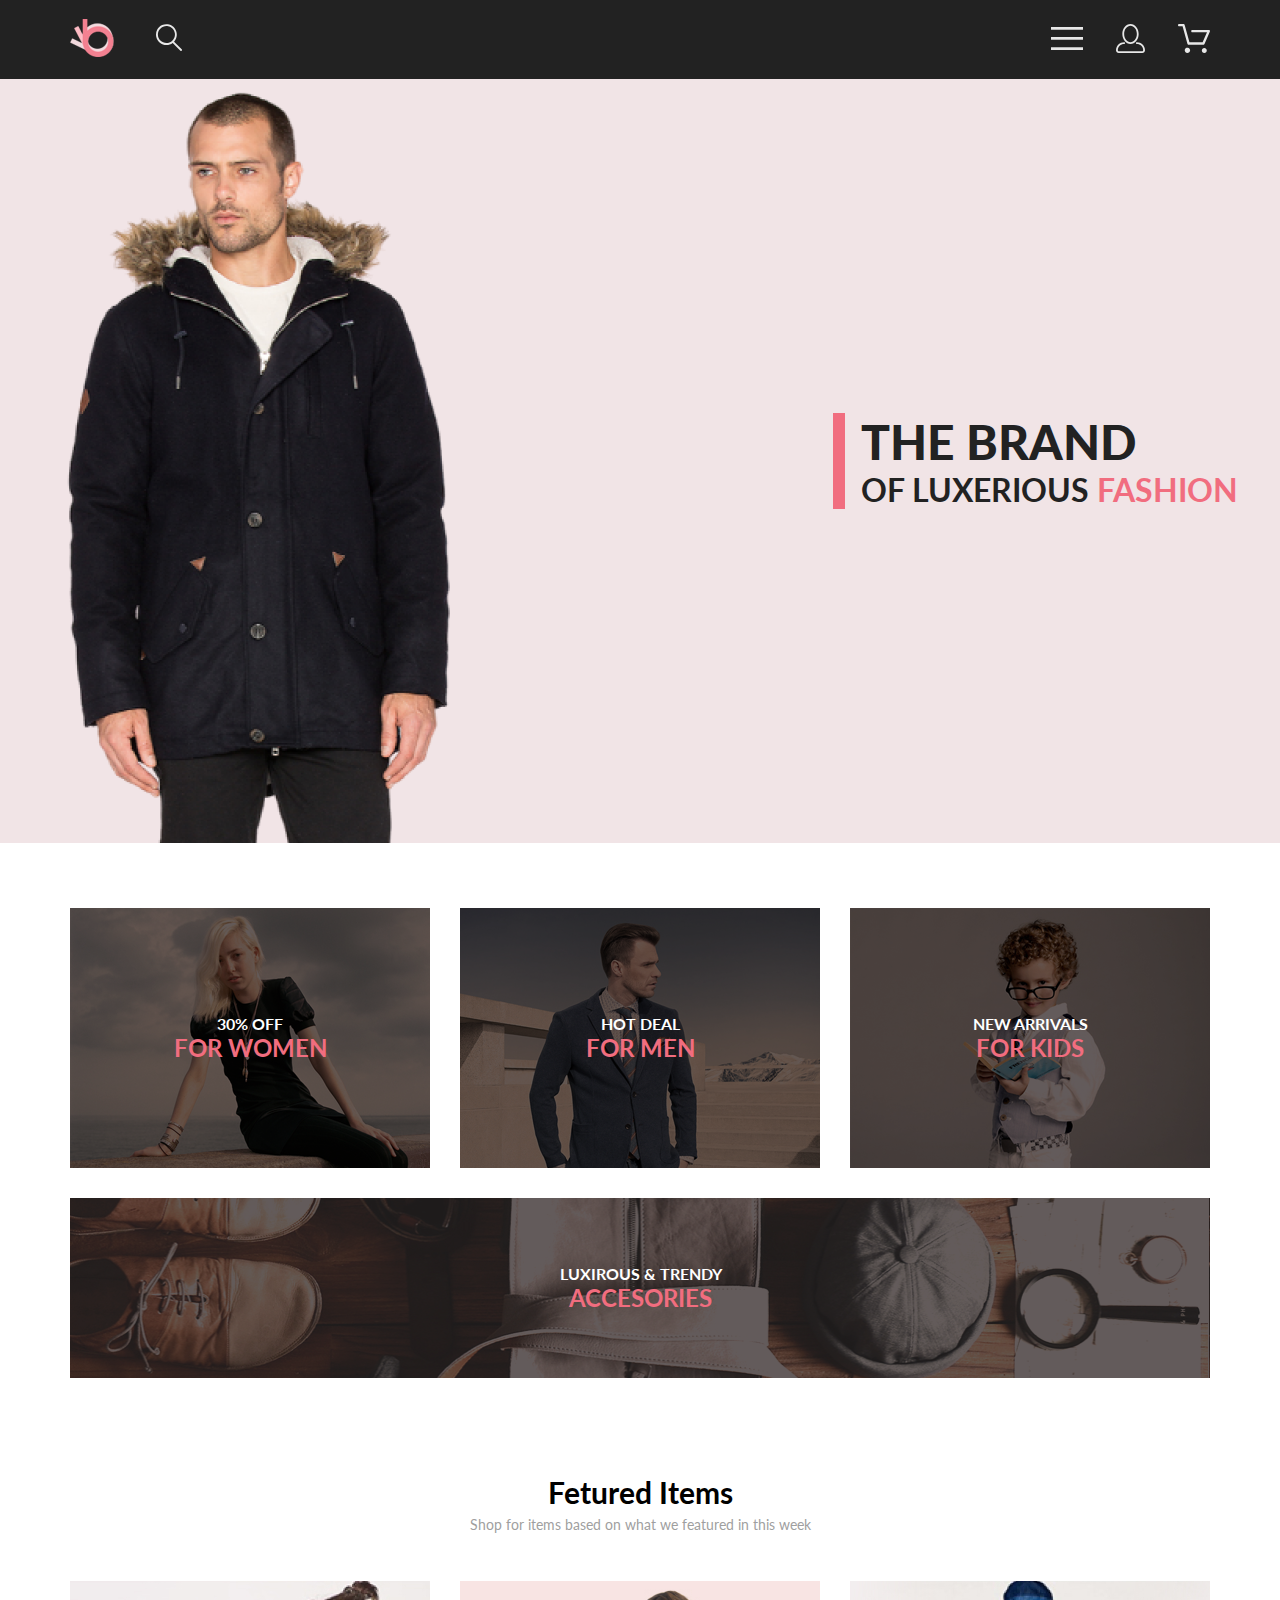
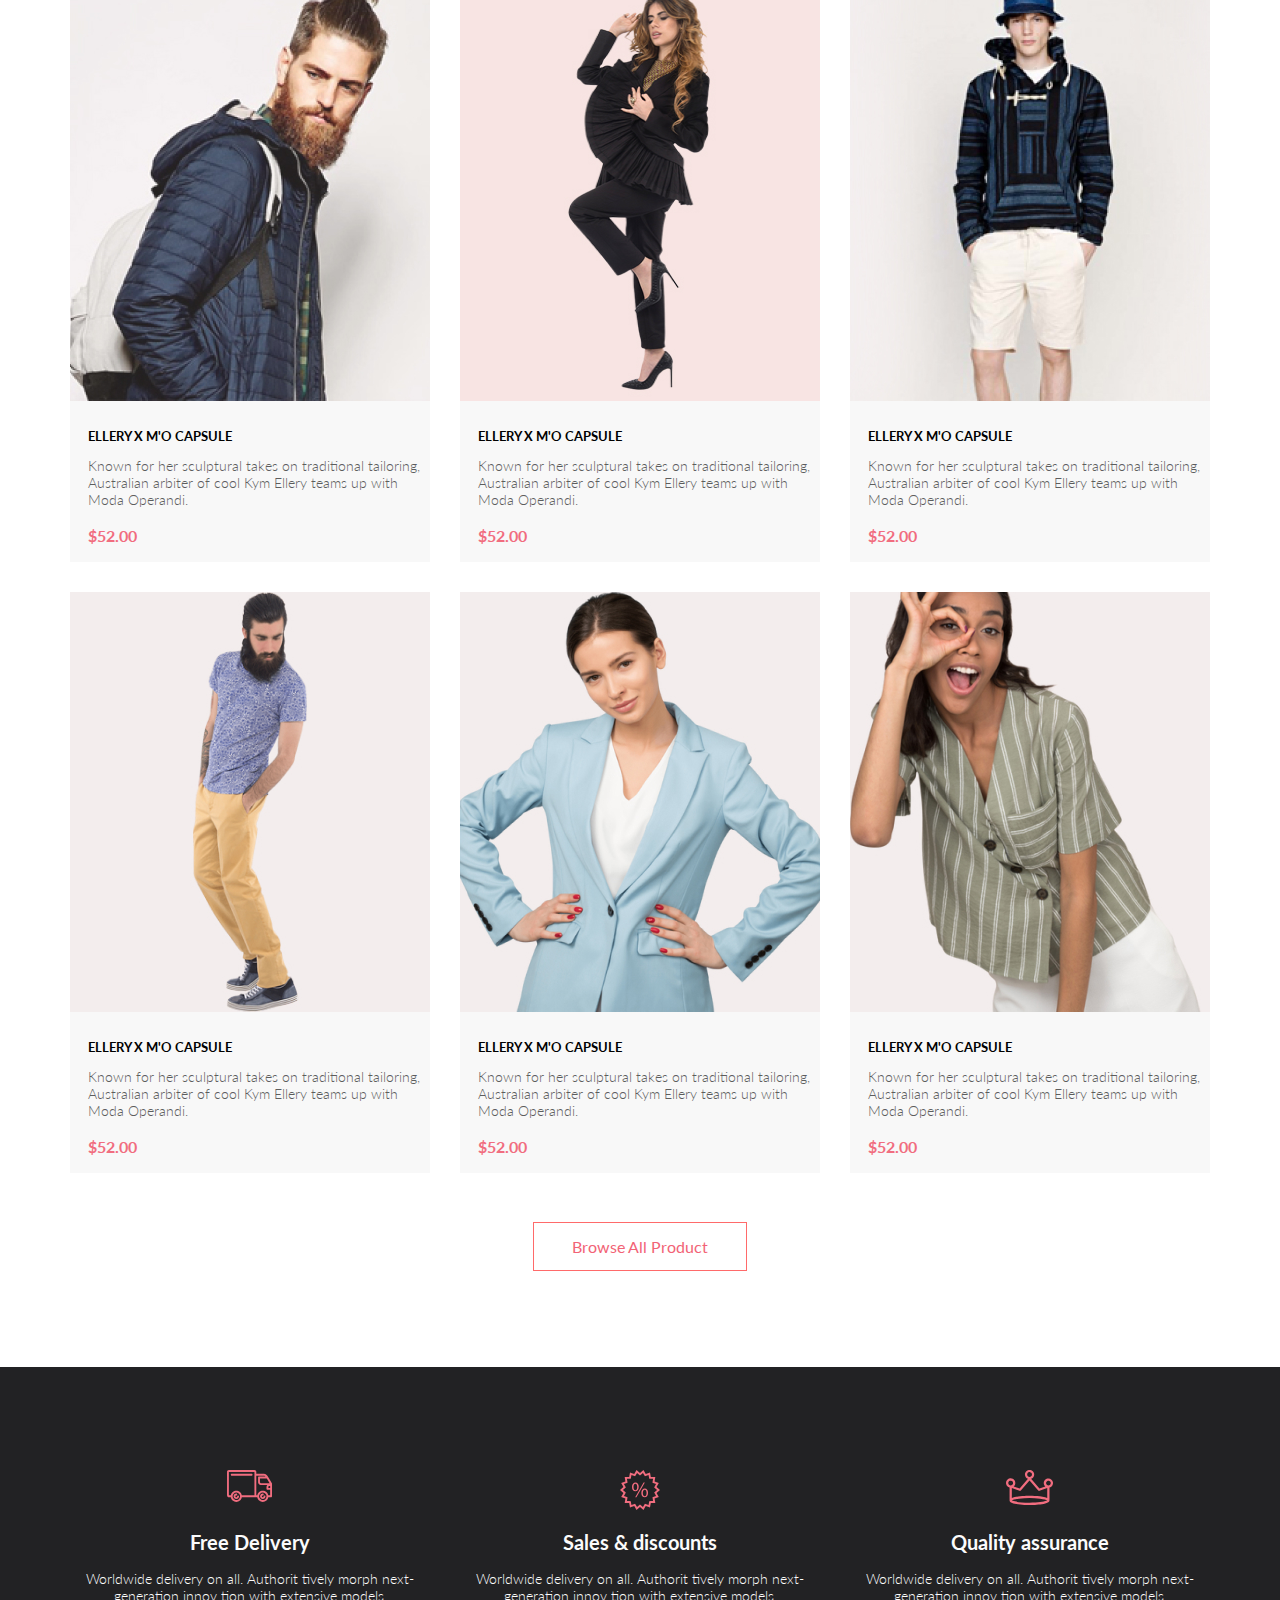
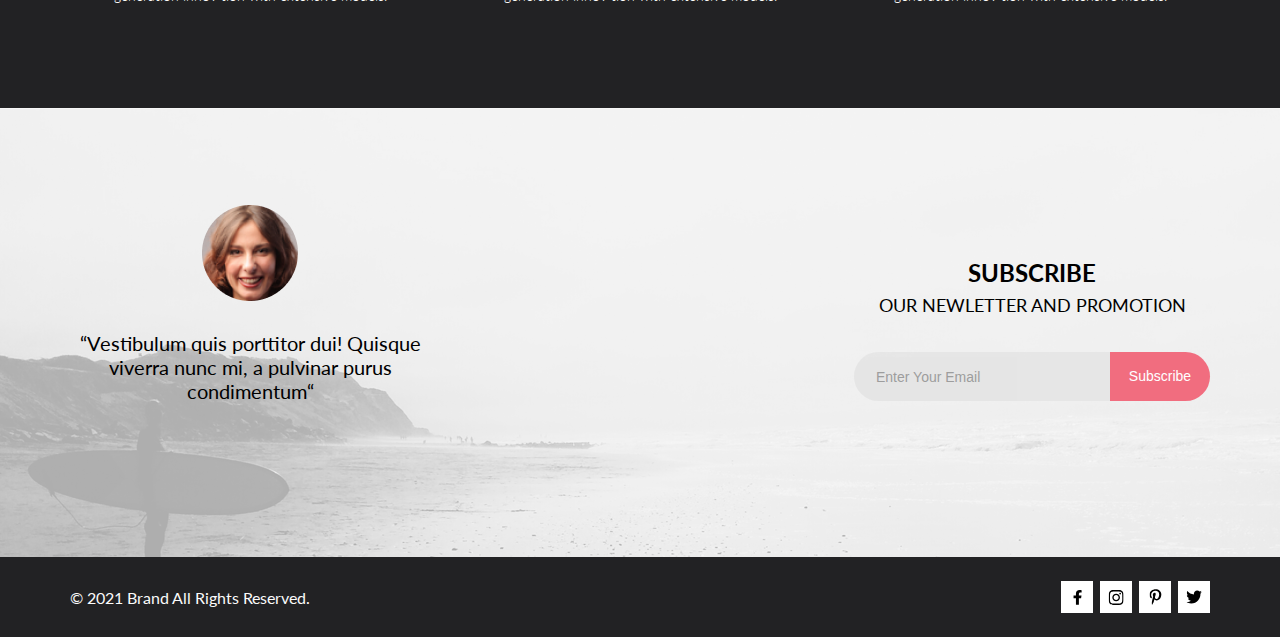
==== index.html @ 24bf483a "lesson-3 complete" ====
<!DOCTYPE html>
<html lang="en">

<head>
    <meta charset="UTF-8">
    <meta http-equiv="X-UA-Compatible" content="IE=edge">
    <meta name="viewport" content="width=device-width, initial-scale=1.0">
    <link rel="stylesheet" href="css/style.css">
    <link rel="preconnect" href="https://fonts.googleapis.com">
    <link rel="preconnect" href="https://fonts.gstatic.com" crossorigin>
    <link
        href="https://fonts.googleapis.com/css2?family=Lato:ital,wght@0,100;0,300;0,400;0,700;0,900;1,100;1,300;1,400;1,700;1,900&display=swap"
        rel="stylesheet">
    <title>Document</title>
</head>

<body>
    <header>
        <section class="header container">
            <div class="header_left">
                <nav>
                    <a class="header_logo" href="index.html">
                        <img src="img/logo.png" alt="logo">
                    </a>
                </nav>
                <div class="search">
                    <img src="img/find.svg" alt="search">
                </div>
            </div>
            <nav class="header_right">
                <div class="header_item">
                    <img src="img/menu.svg" alt="menu">
                </div>
                <a class="header_item" href="#">
                    <img src="img/registration.svg" alt="registration">
                </a>
                <a class="header_item" href="#">
                    <img src="img/basket.svg" alt="basket">
                </a>
            </nav>
        </section>
    </header>

    <main>
        <section class="top">
            <div class="container top_content">
                <div class="top_text">
                    <h1 class="top_text_heading"><span class="top_text_heading-strong">THE
                            BRAND</span> OF&nbsp;LUXERIOUS&nbsp;<span class="top_text_heading-color">FASHION</span></h1>
                </div>
            </div>
        </section>

        <section class="category">
            <div class="category_wrap container">
                <div class="category_item">
                    <div class="category_img for_women"></div>
                    <div class="category_text">
                        <h3 class="category_heading">30% OFF <span class="category_heading-color">FOR&nbsp;WOMEN</span>
                        </h3>
                    </div>
                </div>
                <div class="category_item">
                    <div class="category_img for_man"></div>
                    <div class="category_text">
                        <h3 class="category_heading">HOT DEAL <span class="category_heading-color">FOR&nbsp;MEN</span>
                        </h3>
                    </div>
                </div>
                <div class="category_item">
                    <div class="category_img for_kids"></div>
                    <div class="category_text">
                        <h3 class="category_heading">NEW ARRIVALS <span
                                class="category_heading-color">FOR&nbsp;KIDS</span>
                        </h3>
                    </div>
                </div>
                <div class="category_item">
                    <div class="category_img accesories"></div>
                    <div class="category_text">
                        <h3 class="category_heading">LUXIROUS&nbsp;&&nbsp;TRENDY <span
                                class="category_heading-color">ACCESORIES</span></h3>
                    </div>
                </div>
            </div>
        </section>

        <section class="fetured">
            <div class="container">
                <div class="fetured_info">
                    <h3 class="fetured_heading">Fetured Items</h3>
                    <p class="info_text">Shop for items based on what we featured in this week</p>
                </div>
                <section class="cards_block">
                    <div class="card">
                        <div class="card_item">
                            <img src="img/1_item.jpg" alt="card">
                            <div class="overlay">
                                <button class="btn">Add to Cart</button>
                            </div>
                        </div>
                        <div class="card_text">
                            <h4 class="card_heading">
                                ELLERY X M'O CAPSULE
                            </h4>
                            <p class="card_info">
                                Known for her sculptural takes on traditional tailoring, Australian arbiter of cool Kym
                                Ellery teams up with Moda Operandi.
                            </p>
                            <h4 class="price">$52.00</h4>
                        </div>
                    </div>
                    <div class="card">
                        <div class="card_item">
                            <img src="img/2_item.jpg" alt="card">
                            <div class="overlay">
                                <button class="btn">Add to Cart</button>
                            </div>
                        </div>
                        <div class="card_text">
                            <h4 class="card_heading">
                                ELLERY X M'O CAPSULE
                            </h4>
                            <p class="card_info">
                                Known for her sculptural takes on traditional tailoring, Australian arbiter of cool Kym
                                Ellery teams up with Moda Operandi.
                            </p>
                            <h4 class="price">$52.00</h4>
                        </div>
                    </div>
                    <div class="card">
                        <div class="card_item">
                            <img src="img/3_item.jpg" alt="card">
                            <div class="overlay">
                                <button class="btn">Add to Cart</button>
                            </div>
                        </div>
                        <div class="card_text">
                            <h4 class="card_heading">
                                ELLERY X M'O CAPSULE
                            </h4>
                            <p class="card_info">
                                Known for her sculptural takes on traditional tailoring, Australian arbiter of cool Kym
                                Ellery teams up with Moda Operandi.
                            </p>
                            <h4 class="price">$52.00</h4>
                        </div>
                    </div>
                    <div class="card">
                        <div class="card_item">
                            <img src="img/4_item.jpg" alt="card">
                            <div class="overlay">
                                <button class="btn">Add to Cart</button>
                            </div>
                        </div>
                        <div class="card_text">
                            <h4 class="card_heading">
                                ELLERY X M'O CAPSULE
                            </h4>
                            <p class="card_info">
                                Known for her sculptural takes on traditional tailoring, Australian arbiter of cool Kym
                                Ellery teams up with Moda Operandi.
                            </p>
                            <h4 class="price">$52.00</h4>
                        </div>
                    </div>
                    <div class="card">
                        <div class="card_item">
                            <img src="img/5_item.jpg" alt="card">
                            <div class="overlay">
                                <button class="btn">Add to Cart</button>
                            </div>
                        </div>
                        <div class="card_text">
                            <h4 class="card_heading">
                                ELLERY X M'O CAPSULE
                            </h4>
                            <p class="card_info">
                                Known for her sculptural takes on traditional tailoring, Australian arbiter of cool Kym
                                Ellery teams up with Moda Operandi.
                            </p>
                            <h4 class="price">$52.00</h4>
                        </div>
                    </div>
                    <div class="card">
                        <div class="card_item">
                            <img src="img/6_item.jpg" alt="card">
                            <div class="overlay">
                                <button class="btn">Add to Cart</button>
                            </div>
                        </div>
                        <div class="card_text">
                            <h4 class="card_heading">
                                ELLERY X M'O CAPSULE
                            </h4>
                            <p class="card_info">
                                Known for her sculptural takes on traditional tailoring, Australian arbiter of cool Kym
                                Ellery teams up with Moda Operandi.
                            </p>
                            <h4 class="price">$52.00</h4>
                        </div>
                    </div>
                </section>
                <nav class="product">
                    <a class="product_button" href="catalog.html">Browse All Product</a>
                </nav>
            </div>
        </section>

        <section class="advantages">
            <div class="container">
                <div class="advantages_info">
                    <div class="advantages_item truck">
                        <h3 class="advantages_heading">Free Delivery</h3>
                        <p class="advantages_text">Worldwide delivery on all. Authorit tively morph next-generation
                            innov tion
                            with extensive models.</p>
                    </div>
                    <div class="advantages_item sale">
                        <h3 class="advantages_heading">Sales & discounts</h3>
                        <p class="advantages_text">Worldwide delivery on all. Authorit tively morph next-generation
                            innov tion
                            with extensive models.</p>
                    </div>
                    <div class="advantages_item crown">
                        <h3 class="advantages_heading">Quality assurance</h3>
                        <p class="advantages_text">Worldwide delivery on all. Authorit tively morph next-generation
                            innov tion
                            with extensive models.</p>
                    </div>
                </div>
            </div>
        </section>
    </main>

    <footer>
        <section class="footer_bottom">
            <div class="container">
                <div class="sub_info">
                    <aside class="footer_quote">
                        <p class="quote_text">“Vestibulum quis porttitor dui! Quisque viverra nunc mi, a pulvinar purus
                            condimentum“</p>
                    </aside>
                    <form class="footer_form" action="subscribe_form">
                        <h3 class="form_text"><span class="form_text-strong">SUBSCRIBE</span><br> OUR NEWLETTER AND
                            PROMOTION</h3>
                        <div class="send_form">
                            <input type="email" class="write" placeholder="Enter Your Email">
                            <input type="submit" class="button" value="Subscribe">
                        </div>
                    </form>
                </div>
            </div>
        </section>

        <section class="footer_basement">
            <div class="container">
                <div class="footer_social">
                    <div class="right">
                        <p class="right_text">© 2021 Brand All Rights Reserved.</p>
                    </div>
                    <nav class="social">
                        <a class="social_item" href="#">
                            <svg class="svg_item" width="9" height="15" viewBox="0 0 9 15" fill="none"
                                xmlns="http://www.w3.org/2000/svg">
                                <path
                                    d="M8.08836 8.28L8.50686 5.61602H5.89022V3.88729C5.89022 3.15847 6.25574 2.44806 7.42765 2.44806H8.61722V0.179975C8.61722 0.179975 7.53772 0 6.50561 0C4.35073 0 2.9422 1.27593 2.9422 3.5857V5.61602H0.546875V8.28H2.9422V14.72H5.89022V8.28H8.08836Z" />
                            </svg>


                        </a>

                        <a class="social_item" href="#">
                            <svg class="svg_item" width="16" height="17" viewBox="0 0 16 17" fill="none"
                                xmlns="http://www.w3.org/2000/svg">
                                <g clip-path="url(#clip0)">
                                    <path
                                        d="M8.13897 4.68159C6.02383 4.68159 4.31774 6.38491 4.31774 8.49663C4.31774 10.6083 6.02383 12.3117 8.13897 12.3117C10.2541 12.3117 11.9602 10.6083 11.9602 8.49663C11.9602 6.38491 10.2541 4.68159 8.13897 4.68159ZM8.13897 10.9769C6.77211 10.9769 5.65467 9.8646 5.65467 8.49663C5.65467 7.12866 6.76878 6.01636 8.13897 6.01636C9.50915 6.01636 10.6233 7.12866 10.6233 8.49663C10.6233 9.8646 9.50583 10.9769 8.13897 10.9769ZM13.0078 4.52554C13.0078 5.02026 12.6087 5.41538 12.1165 5.41538C11.621 5.41538 11.2252 5.01694 11.2252 4.52554C11.2252 4.03413 11.6243 3.63569 12.1165 3.63569C12.6087 3.63569 13.0078 4.03413 13.0078 4.52554ZM15.5386 5.42866C15.4821 4.23667 15.2094 3.18081 14.3347 2.31089C13.4634 1.44097 12.4058 1.1687 11.2119 1.10894C9.9814 1.03921 6.29321 1.03921 5.0627 1.10894C3.8721 1.16538 2.81453 1.43765 1.93987 2.30757C1.06522 3.17749 0.795836 4.23335 0.735973 5.42534C0.666134 6.65386 0.666134 10.3361 0.735973 11.5646C0.79251 12.7566 1.06522 13.8124 1.93987 14.6824C2.81453 15.5523 3.86878 15.8246 5.0627 15.8843C6.29321 15.9541 9.9814 15.9541 11.2119 15.8843C12.4058 15.8279 13.4634 15.5556 14.3347 14.6824C15.2061 13.8124 15.4788 12.7566 15.5386 11.5646C15.6085 10.3361 15.6085 6.65718 15.5386 5.42866ZM13.949 12.8828C13.6895 13.5335 13.1874 14.0349 12.5322 14.2972C11.5511 14.6857 9.22314 14.596 8.13897 14.596C7.05479 14.596 4.72348 14.6824 3.74573 14.2972C3.09389 14.0382 2.59171 13.5369 2.32898 12.8828C1.93987 11.9033 2.02967 9.57905 2.02967 8.49663C2.02967 7.41421 1.9432 5.08667 2.32898 4.1105C2.58838 3.45972 3.09056 2.95835 3.74573 2.69604C4.7268 2.30757 7.05479 2.39722 8.13897 2.39722C9.22314 2.39722 11.5545 2.31089 12.5322 2.69604C13.184 2.95503 13.6862 3.4564 13.949 4.1105C14.3381 5.08999 14.2483 7.41421 14.2483 8.49663C14.2483 9.57905 14.3381 11.9066 13.949 12.8828Z" />
                                </g>
                                <defs>
                                    <clipPath id="clip0">
                                        <rect width="14.8991" height="17" transform="translate(0.685547)" />
                                    </clipPath>
                                </defs>
                            </svg>
                        </a>

                        <a class="social_item" href="#">
                            <svg class="svg_item" width="13" height="16" viewBox="0 0 13 16" fill="none"
                                xmlns="http://www.w3.org/2000/svg">
                                <g clip-path="url(#clip0)">
                                    <path
                                        d="M6.74032 0.203125C3.55564 0.203125 0.408203 2.34063 0.408203 5.8C0.408203 8 1.63738 9.25 2.38233 9.25C2.68963 9.25 2.86655 8.3875 2.86655 8.14375C2.86655 7.85313 2.13091 7.23438 2.13091 6.025C2.13091 3.5125 4.03055 1.73125 6.4889 1.73125C8.60271 1.73125 10.1671 2.94062 10.1671 5.1625C10.1671 6.82187 9.50597 9.93437 7.36422 9.93437C6.59133 9.93437 5.93018 9.37187 5.93018 8.56563C5.93018 7.38438 6.74963 6.24062 6.74963 5.02187C6.74963 2.95312 3.835 3.32812 3.835 5.82812C3.835 6.35313 3.90018 6.93437 4.13298 7.4125C3.70463 9.26875 2.82931 12.0344 2.82931 13.9469C2.82931 14.5375 2.91311 15.1188 2.96899 15.7094C3.07452 15.8281 3.02175 15.8156 3.18316 15.7563C4.74757 13.6 4.69169 13.1781 5.3994 10.3562C5.78119 11.0875 6.76826 11.4812 7.55046 11.4812C10.8469 11.4812 12.3275 8.24688 12.3275 5.33125C12.3275 2.22813 9.66427 0.203125 6.74032 0.203125Z" />
                                </g>
                                <defs>
                                    <clipPath id="clip1">
                                        <rect width="11.9193" height="16" transform="translate(0.408203)" />
                                    </clipPath>
                                </defs>
                            </svg>
                        </a>

                        <a class="social_item" href="#">
                            <svg class="svg_item" width="17" height="16" viewBox="0 0 17 16" fill="none"
                                xmlns="http://www.w3.org/2000/svg">
                                <g clip-path="url(#clip0)">
                                    <path
                                        d="M14.417 4.74052C14.427 4.88264 14.427 5.0248 14.427 5.16692C14.427 9.50192 11.1498 14.4969 5.15986 14.4969C3.31448 14.4969 1.60022 13.9588 0.158203 13.0248C0.420396 13.0552 0.67247 13.0654 0.944752 13.0654C2.46741 13.0654 3.8691 12.5476 4.98843 11.6644C3.5565 11.6339 2.3565 10.6898 1.94305 9.39027C2.14475 9.4207 2.34642 9.44102 2.5582 9.44102C2.85063 9.44102 3.14308 9.40039 3.41533 9.32936C1.92291 9.02477 0.803551 7.70498 0.803551 6.11108V6.07048C1.23715 6.31414 1.74139 6.46642 2.2758 6.4867C1.39849 5.89786 0.823727 4.8928 0.823727 3.75573C0.823727 3.14661 0.985041 2.58823 1.26741 2.10092C2.87077 4.09077 5.28086 5.39023 7.98334 5.53239C7.93293 5.28873 7.90266 5.03495 7.90266 4.78114C7.90266 2.97402 9.35477 1.50195 11.1598 1.50195C12.0976 1.50195 12.9446 1.89789 13.5396 2.53748C14.2757 2.39536 14.9816 2.12123 15.6068 1.74561C15.3648 2.50705 14.8505 3.14664 14.1749 3.5527C14.8304 3.48167 15.4657 3.29889 16.0505 3.04511C15.6069 3.69483 15.0522 4.27348 14.417 4.74052Z" />
                                </g>
                                <defs>
                                    <clipPath id="clip2">
                                        <rect width="15.8924" height="16" transform="translate(0.158203)" />
                                    </clipPath>
                                </defs>
                            </svg>
                        </a>

                    </nav>
                </div>
            </div>
        </section>

    </footer>




</body>

</html>
---- css/style.css ----
*{
    margin: 0;
    padding: 0;
    box-sizing: border-box;
}
body{
    font-family: 'Lato', sans-serif;
}
.container{
    max-width: 1160px;
    padding: 0 10px;
    margin: 0 auto;
}
header{
    background: #222222;
    padding: 19px 0;
}
.header{
    display: flex;
    justify-content: space-between;
}
.header_left{
    display: flex;
}
.search{
    align-self: center;
}
.header_logo{
    margin-right: 41px;
    text-decoration: none;
}
.header_right{
    display: flex;
}
.header_item{
    align-self: center;
}
.header_item:not(:last-child){
    margin-right: 33px;
}
.top{
    height: 764px;
    background: #F1E4E6;
    margin-bottom: 65px;
}
.top_content{
    height: 100%;
    display: flex;
    align-items: center;
    justify-content: flex-end;
    background-image: url(../img/man.png);
    background-repeat: no-repeat;
    background-position: -218px bottom;
}
.top_text{
    max-width: 377px;
    padding-left: 16px;
    border-left: 12px solid #F16D7F;
}
.top_text_heading{
    font-size: 32px;
    line-height: 38px;
    color: #222222;
}
.top_text_heading-strong{
    font-weight: 900;
    font-size: 48px;
    line-height: 58px;
}
.top_text_heading-color{
    color: #F16D7F;

}
.category{
    margin-bottom: 96px;
}
.category_item{
    width: 100%;
    height: 180px;
    display: inline-flex;
    align-items: center;
    justify-content: center;
    position: relative;

}
.category_item:not(:last-child){
    width: 360px;
    height: 260px;
    margin: 0 0 30px 0;
}
.category_wrap{
    display: flex;
    flex-wrap: wrap;
    justify-content: space-between;
}
.category_img{
    width: 100%;
    height: 100%;
    background-blend-mode: multiply;
    background-color: rgba(33, 22, 22, 0.7);
}
.for_women{
    background-image: url(../img/for_women.jpg);
}
.for_man{
    background-image: url(../img/for_men.jpg);
}
.for_kids{
    background-image: url(../img/for_kids.jpg);
}
.accesories{
    background-image: url(../img/accesories.jpg);
}
.category_text{
    position: absolute;
    max-width: 160px;
}
.category_heading{
    font-size: 16px;
    line-height: 19px;
    text-align: center;
    color: #FFFFFF;
}
.category_heading-color{
    font-weight: bold;
    font-size: 24px;
    line-height: 29px;
    text-align: center;
    color: #F16D7F;
}
.fetured{
    margin-bottom: 96px;
}
.fetured_info{
    display: flex;
    flex-direction: column;
    align-items: center; 
    margin-bottom: 48px; 
}
.fetured_heading{
    font-size: 30px;
    line-height: 36px;
    margin-bottom: 6px;
    text-align: center;
}
.info_text{
    font-size: 14px;
    line-height: 17px;
    color: #9F9F9F;
    text-align: center;
}
.cards_block{
    display: flex;
    justify-content: space-between;
    flex-wrap: wrap;
}
.card{
    width: 360px;
    height: 581px;
    background: rgba(248, 248, 248, 1);
    display: flex;
    flex-direction: column;
}
.card:nth-child(-n+3){
    margin-bottom: 30px;
}
.card_item{
    cursor: pointer;
    overflow: hidden;
    position: relative;
    transition: 0.5s;
}
.card_item:hover{
    box-shadow: 0px 5px 8px 0px rgba(0, 0, 0, 0.15);
}
.overlay{
    position: absolute;
    top: 0;
    left: 0;
    right: 0;
    height: 100%;
    background-color:  rgba(58, 56, 56, 0.86);;
    display: flex;
    justify-content: center;
    align-items: center;
    opacity: 0;
    transition: 0.5s;
}
.card_item:hover .overlay{
    opacity: 1;
}
.btn{
    cursor: pointer;
    font-weight: normal;
    font-size: 14px;
    line-height: 17px;
    color: #FFFFFF;
    padding: 14px 16px 12px 50px;
    background-image: url(../img/cart.svg);
    background-repeat: no-repeat;
    background-position: 11px center;
    background-color: rgba(58, 56, 56, 0.24);
    border: 1px solid #FFFFFF;
}
.card_heading{
    margin: 24px 0 13px 18px;
    font-size: 13px;
    line-height: 16px;
}
.card_info{
    font-weight: 300;
    font-size: 14px;
    line-height: 17px;
    color: #5D5D5D;
    margin: 0 0 18px 18px;
}
.price{
    margin-left: 18px;
    font-size: 16px;
    line-height: 19px;
    color: #F16D7F;
}
.product{
    display: flex;
    justify-content: center;
    margin-top: 49px;
}
.product_button{
    font-size: 16px;
    line-height: 19px;
    color: #F26376;
    text-decoration: none;
    padding: 14px 38px;
    border: 1px solid #FF6A6A; 
}
.product_button:hover{
    color: rgba(255, 255, 255, 1);
    background: rgba(241, 109, 127, 1);
}
.advantages{
    background: rgba(34, 34, 36, 1);
}
.advantages_info{
    display: flex;
    justify-content: space-between;
    padding: 103px 0 104px 0;
}
.advantages_item{
    display: flex;
    flex-direction: column;
    align-items: center;
}
.truck{
    background-image: url(../img/car.svg);
    background-repeat: no-repeat;
    background-position: top;
}
.sale{
    background-image: url(../img/sale.svg);
    background-repeat: no-repeat;
    background-position: top;
}
.crown{
    background-image: url(../img/crown.svg);
    background-repeat: no-repeat;
    background-position: top;
}
.advantages_heading{
    font-size: 19.96px;
    line-height: 24px;
    color: #FBFBFB;
    margin: 60px 0 16px 0;
}
.advantages_text{
    max-width: 360px;
    font-weight: 300;
    font-size: 13.972px;
    line-height: 17px;
    text-align: center;
    color: #FBFBFB;
}
.footer_bottom{
    background-blend-mode: lighten;
    background-color: rgba(244, 244, 244, 0.7);
    background-image: url(../img/back_footer.jpg);
    background-repeat: no-repeat;
    background-position: center;

}
.sub_info{
    display: flex;
    justify-content: space-between;
}
.footer_quote{
    display: flex;
    margin: 97px 0 126px 0;
    background-image: url(../img/face.png);
    background-repeat: no-repeat;
    background-position: top;
    max-height: 225px;
    max-width: 360px;
    text-align: center;
}
.quote_text{
    margin-top: 126px;
    font-size: 20px;
    line-height: 24px;
    text-align: center;
}
.subscribe_form{
    max-width: 557px;
}
.form_text{
    font-weight: normal;
    font-size: 18px;
    line-height: 167.2%;
    text-align: center;
    margin-bottom: 32px;
}
.form_text-strong{
    font-weight: bold;
    font-size: 24px;
}
.footer_form{
    margin: 150px 0 156px 0;
}
.send_form{
    display: flex;
}
.write{
    background: #E1E1E1;
    width: 256px;
    height: 49px;
    border-radius: 50px 0 0 50px;
    border: 0px;
    padding-left: 22px;
    font-size: 14px;
    line-height: 17px;
    color: #222224;
    opacity: 0.67;
}
.button{
    cursor: pointer;
    background: rgba(241, 109, 127, 1);
    width: 100px;
    height: 49px;
    border-radius: 0 50px 50px 0;
    border: 0px;
    font-size: 14px;
    line-height: 17px;
    color: #FFFFFF;
}
.footer_basement{
    background: rgba(34, 34, 36, 1);
}
.footer_social{
    padding: 24px 0 24px 0;
    display: flex;
    justify-content: space-between;    
}
.right{
    display: flex;
    align-self: center;
    font-size: 16px;
    line-height: 19px;
    color: #FBFBFB;
}
.social{
    display: flex;
}
.social_item:not(:last-child){
    margin-right: 7px;
}
.social_item{
    width: 32px;
    height: 32px;
    display: flex;
    align-items: center;
    justify-content: center;
    background-color: rgba(255, 255, 255, 1);
}
.social_item:hover{
    background-color: #F16D7F;
}
.svg_item{
    fill: #000000;
}
.social_item:hover .svg_item{
    fill: #FFFFFF;
}
.social_icon{
    display: flex;
    justify-content: flex-end;
}
.social-link{
    width: 32px;
    height: 32px;
    color: #000000;
    font-size: 20px;
    background: rgba(255, 255, 255, 1);
    display: flex;
    justify-content: center;
    align-items: center;
}
.social-link:not(:last-child){
    margin-right: 7px;
}
.social-link:hover{
    color: #FFFFFF;
    background: rgba(241, 109, 127, 1);
}
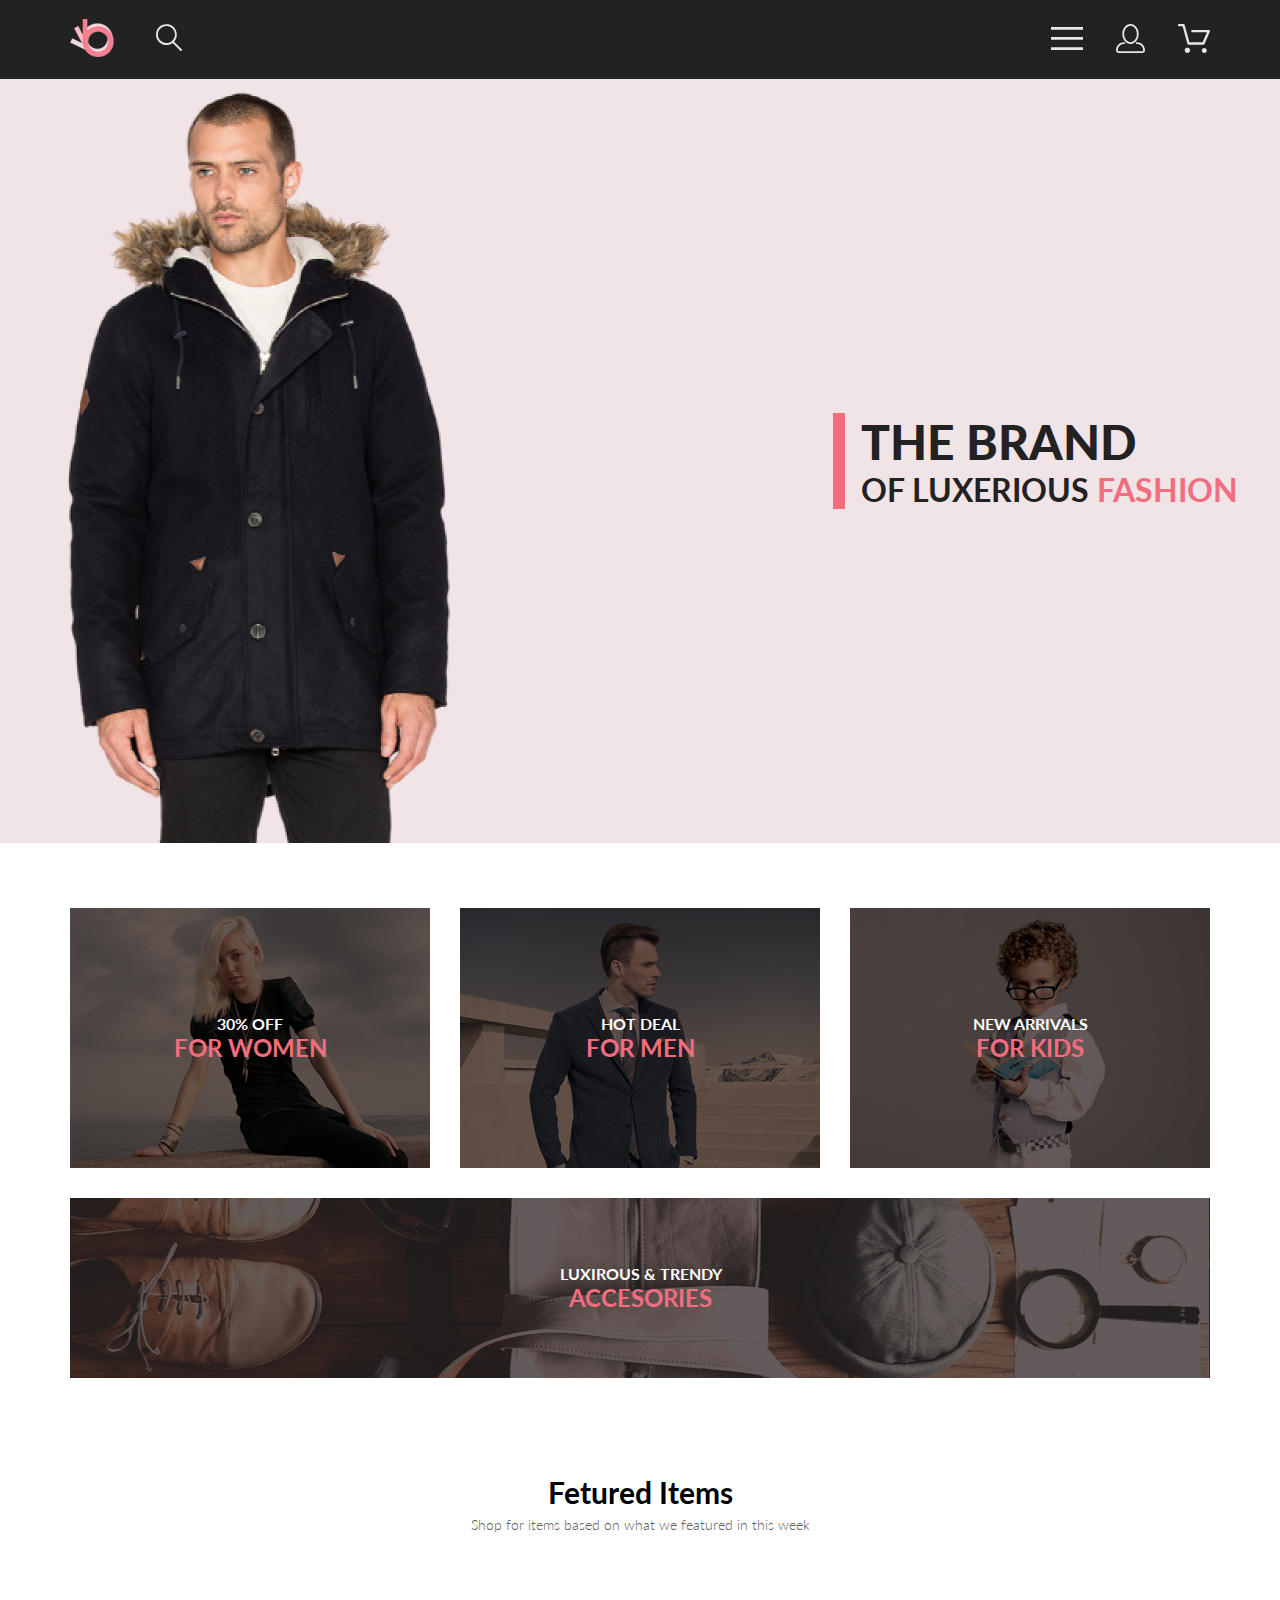
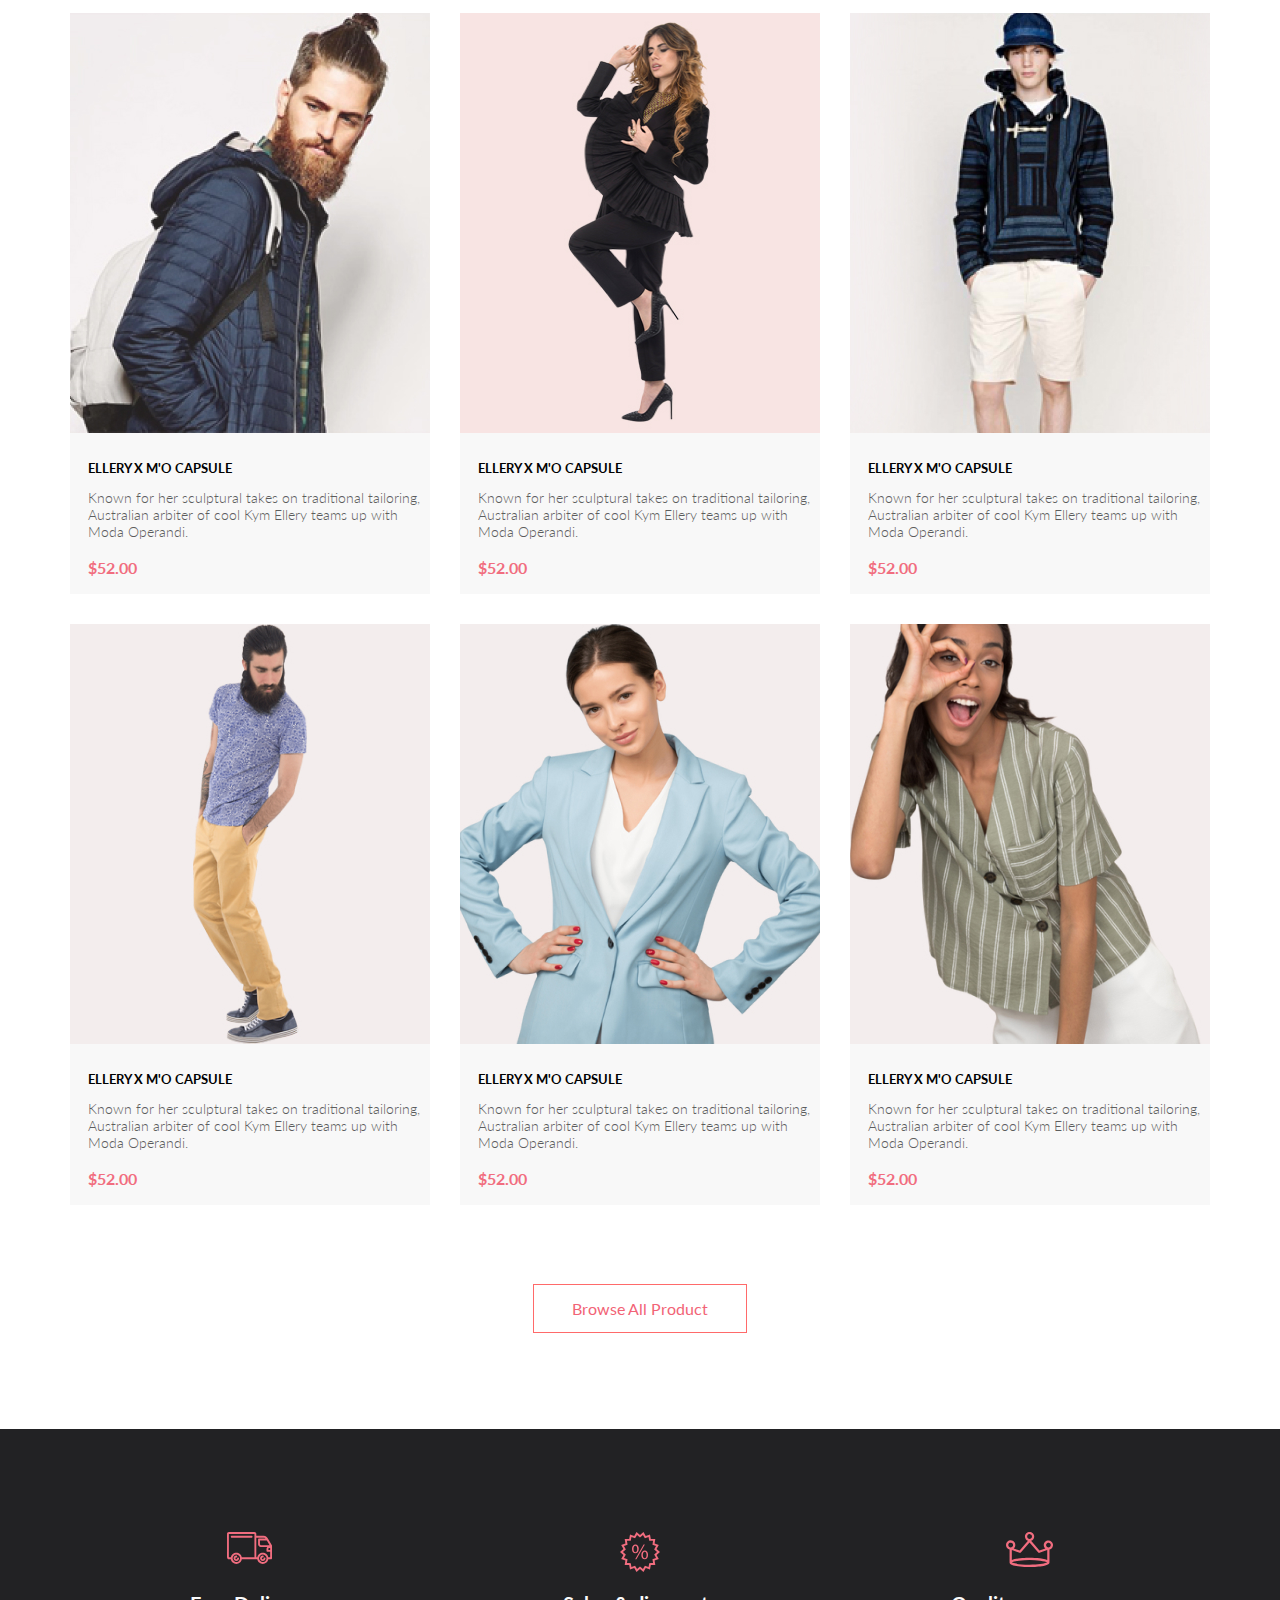
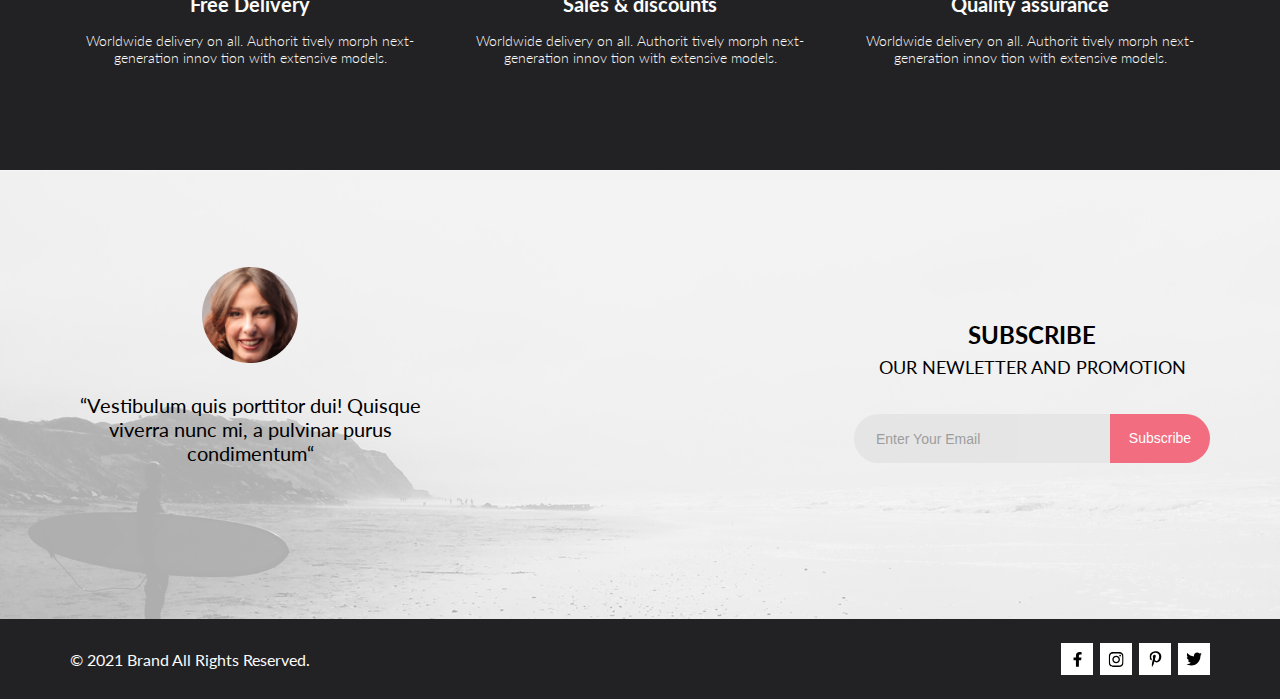
==== commit 2bbfc3c6: "Merge 6dd26c9bb02a6b9e7740224f7ba82c7e3514299e into 4ffd56c53e8f25d22fa82e0b233d4932a0cc5e98" ====
--- a/index.html
+++ b/index.html
@@ -17,24 +17,24 @@
 <body>
     <header>
         <section class="header container">
-            <div class="header_left">
+            <div class="header-left">
                 <nav>
-                    <a class="header_logo" href="index.html">
+                    <a class="header__logo" href="index.html">
                         <img src="img/logo.png" alt="logo">
                     </a>
                 </nav>
-                <div class="search">
-                    <img src="img/find.svg" alt="search">
-                </div>
-            </div>
-            <nav class="header_right">
-                <div class="header_item">
+                <div class="header__search-form">
+                    <img src="img/find.svg" alt="search-form">
+                </div>
+            </div>
+            <nav class="header-right">
+                <div class="header__item">
                     <img src="img/menu.svg" alt="menu">
                 </div>
-                <a class="header_item" href="#">
+                <a class="header__item" href="#">
                     <img src="img/registration.svg" alt="registration">
                 </a>
-                <a class="header_item" href="#">
+                <a class="header__item" href="cart.html">
                     <img src="img/basket.svg" alt="basket">
                 </a>
             </nav>
@@ -234,34 +234,34 @@
     </main>
 
     <footer>
-        <section class="footer_bottom">
+        <section class="footer">
             <div class="container">
-                <div class="sub_info">
-                    <aside class="footer_quote">
-                        <p class="quote_text">“Vestibulum quis porttitor dui! Quisque viverra nunc mi, a pulvinar purus
+                <div class="footer__info">
+                    <aside class="footer__text">
+                        <p>“Vestibulum quis porttitor dui! Quisque viverra nunc mi, a pulvinar purus
                             condimentum“</p>
                     </aside>
-                    <form class="footer_form" action="subscribe_form">
-                        <h3 class="form_text"><span class="form_text-strong">SUBSCRIBE</span><br> OUR NEWLETTER AND
+                    <form class="subscribe-form" action="form">
+                        <h3><span>SUBSCRIBE</span><br> OUR NEWLETTER AND
                             PROMOTION</h3>
-                        <div class="send_form">
-                            <input type="email" class="write" placeholder="Enter Your Email">
-                            <input type="submit" class="button" value="Subscribe">
+                        <div class="subscribe-form__item">
+                            <input type="email" class="subscribe-form__input" placeholder="Enter Your Email">
+                            <input type="submit" class="subscribe-form__button" value="Subscribe">
                         </div>
                     </form>
                 </div>
             </div>
         </section>
 
-        <section class="footer_basement">
+        <section class="footer-basement">
             <div class="container">
-                <div class="footer_social">
-                    <div class="right">
-                        <p class="right_text">© 2021 Brand All Rights Reserved.</p>
-                    </div>
-                    <nav class="social">
-                        <a class="social_item" href="#">
-                            <svg class="svg_item" width="9" height="15" viewBox="0 0 9 15" fill="none"
+                <div class="footer-basement__content">
+                    <div class="footer-basement__text">
+                        <p>© 2021 Brand All Rights Reserved.</p>
+                    </div>
+                    <nav class="footer-basement__list">
+                        <a class="footer-basement__item" href="#">
+                            <svg width="9" height="15" viewBox="0 0 9 15" fill="none"
                                 xmlns="http://www.w3.org/2000/svg">
                                 <path
                                     d="M8.08836 8.28L8.50686 5.61602H5.89022V3.88729C5.89022 3.15847 6.25574 2.44806 7.42765 2.44806H8.61722V0.179975C8.61722 0.179975 7.53772 0 6.50561 0C4.35073 0 2.9422 1.27593 2.9422 3.5857V5.61602H0.546875V8.28H2.9422V14.72H5.89022V8.28H8.08836Z" />
@@ -270,8 +270,8 @@
 
                         </a>
 
-                        <a class="social_item" href="#">
-                            <svg class="svg_item" width="16" height="17" viewBox="0 0 16 17" fill="none"
+                        <a class="footer-basement__item" href="#">
+                            <svg width="16" height="17" viewBox="0 0 16 17" fill="none"
                                 xmlns="http://www.w3.org/2000/svg">
                                 <g clip-path="url(#clip0)">
                                     <path
@@ -285,8 +285,8 @@
                             </svg>
                         </a>
 
-                        <a class="social_item" href="#">
-                            <svg class="svg_item" width="13" height="16" viewBox="0 0 13 16" fill="none"
+                        <a class="footer-basement__item" href="#">
+                            <svg width="13" height="16" viewBox="0 0 13 16" fill="none"
                                 xmlns="http://www.w3.org/2000/svg">
                                 <g clip-path="url(#clip0)">
                                     <path
@@ -300,8 +300,8 @@
                             </svg>
                         </a>
 
-                        <a class="social_item" href="#">
-                            <svg class="svg_item" width="17" height="16" viewBox="0 0 17 16" fill="none"
+                        <a class="footer-basement__item" href="#">
+                            <svg width="17" height="16" viewBox="0 0 17 16" fill="none"
                                 xmlns="http://www.w3.org/2000/svg">
                                 <g clip-path="url(#clip0)">
                                     <path
--- a/css/style.css
+++ b/css/style.css
@@ -1,411 +1,1152 @@
-*{
-    margin: 0;
-    padding: 0;
-    box-sizing: border-box;
-}
-body{
-    font-family: 'Lato', sans-serif;
-}
-.container{
-    max-width: 1160px;
-    padding: 0 10px;
-    margin: 0 auto;
-}
-header{
-    background: #222222;
-    padding: 19px 0;
-}
-.header{
-    display: flex;
-    justify-content: space-between;
-}
-.header_left{
-    display: flex;
-}
-.search{
-    align-self: center;
-}
-.header_logo{
-    margin-right: 41px;
-    text-decoration: none;
-}
-.header_right{
-    display: flex;
-}
-.header_item{
-    align-self: center;
-}
-.header_item:not(:last-child){
-    margin-right: 33px;
-}
-.top{
-    height: 764px;
-    background: #F1E4E6;
-    margin-bottom: 65px;
-}
-.top_content{
-    height: 100%;
-    display: flex;
-    align-items: center;
-    justify-content: flex-end;
-    background-image: url(../img/man.png);
-    background-repeat: no-repeat;
-    background-position: -218px bottom;
-}
-.top_text{
-    max-width: 377px;
-    padding-left: 16px;
-    border-left: 12px solid #F16D7F;
-}
-.top_text_heading{
-    font-size: 32px;
-    line-height: 38px;
-    color: #222222;
-}
-.top_text_heading-strong{
-    font-weight: 900;
-    font-size: 48px;
-    line-height: 58px;
-}
-.top_text_heading-color{
-    color: #F16D7F;
-
-}
-.category{
-    margin-bottom: 96px;
-}
-.category_item{
-    width: 100%;
-    height: 180px;
-    display: inline-flex;
-    align-items: center;
-    justify-content: center;
-    position: relative;
-
-}
-.category_item:not(:last-child){
-    width: 360px;
-    height: 260px;
-    margin: 0 0 30px 0;
-}
-.category_wrap{
-    display: flex;
-    flex-wrap: wrap;
-    justify-content: space-between;
-}
-.category_img{
-    width: 100%;
-    height: 100%;
-    background-blend-mode: multiply;
-    background-color: rgba(33, 22, 22, 0.7);
-}
-.for_women{
-    background-image: url(../img/for_women.jpg);
-}
-.for_man{
-    background-image: url(../img/for_men.jpg);
-}
-.for_kids{
-    background-image: url(../img/for_kids.jpg);
-}
-.accesories{
-    background-image: url(../img/accesories.jpg);
-}
-.category_text{
-    position: absolute;
-    max-width: 160px;
-}
-.category_heading{
-    font-size: 16px;
-    line-height: 19px;
-    text-align: center;
-    color: #FFFFFF;
-}
-.category_heading-color{
-    font-weight: bold;
-    font-size: 24px;
-    line-height: 29px;
-    text-align: center;
-    color: #F16D7F;
-}
-.fetured{
-    margin-bottom: 96px;
-}
-.fetured_info{
-    display: flex;
-    flex-direction: column;
-    align-items: center; 
-    margin-bottom: 48px; 
-}
-.fetured_heading{
-    font-size: 30px;
-    line-height: 36px;
-    margin-bottom: 6px;
-    text-align: center;
-}
-.info_text{
-    font-size: 14px;
-    line-height: 17px;
-    color: #9F9F9F;
-    text-align: center;
-}
-.cards_block{
-    display: flex;
-    justify-content: space-between;
-    flex-wrap: wrap;
-}
-.card{
-    width: 360px;
-    height: 581px;
-    background: rgba(248, 248, 248, 1);
-    display: flex;
-    flex-direction: column;
-}
-.card:nth-child(-n+3){
-    margin-bottom: 30px;
-}
-.card_item{
-    cursor: pointer;
-    overflow: hidden;
-    position: relative;
-    transition: 0.5s;
-}
-.card_item:hover{
-    box-shadow: 0px 5px 8px 0px rgba(0, 0, 0, 0.15);
-}
-.overlay{
-    position: absolute;
-    top: 0;
-    left: 0;
-    right: 0;
-    height: 100%;
-    background-color:  rgba(58, 56, 56, 0.86);;
-    display: flex;
-    justify-content: center;
-    align-items: center;
-    opacity: 0;
-    transition: 0.5s;
-}
-.card_item:hover .overlay{
-    opacity: 1;
-}
-.btn{
-    cursor: pointer;
-    font-weight: normal;
-    font-size: 14px;
-    line-height: 17px;
-    color: #FFFFFF;
-    padding: 14px 16px 12px 50px;
-    background-image: url(../img/cart.svg);
-    background-repeat: no-repeat;
-    background-position: 11px center;
-    background-color: rgba(58, 56, 56, 0.24);
-    border: 1px solid #FFFFFF;
-}
-.card_heading{
-    margin: 24px 0 13px 18px;
-    font-size: 13px;
-    line-height: 16px;
-}
-.card_info{
-    font-weight: 300;
-    font-size: 14px;
-    line-height: 17px;
-    color: #5D5D5D;
-    margin: 0 0 18px 18px;
-}
-.price{
-    margin-left: 18px;
-    font-size: 16px;
-    line-height: 19px;
-    color: #F16D7F;
-}
-.product{
-    display: flex;
-    justify-content: center;
-    margin-top: 49px;
-}
-.product_button{
-    font-size: 16px;
-    line-height: 19px;
-    color: #F26376;
-    text-decoration: none;
-    padding: 14px 38px;
-    border: 1px solid #FF6A6A; 
-}
-.product_button:hover{
-    color: rgba(255, 255, 255, 1);
-    background: rgba(241, 109, 127, 1);
-}
-.advantages{
-    background: rgba(34, 34, 36, 1);
-}
-.advantages_info{
-    display: flex;
-    justify-content: space-between;
-    padding: 103px 0 104px 0;
-}
-.advantages_item{
-    display: flex;
-    flex-direction: column;
-    align-items: center;
-}
-.truck{
-    background-image: url(../img/car.svg);
-    background-repeat: no-repeat;
-    background-position: top;
-}
-.sale{
-    background-image: url(../img/sale.svg);
-    background-repeat: no-repeat;
-    background-position: top;
-}
-.crown{
-    background-image: url(../img/crown.svg);
-    background-repeat: no-repeat;
-    background-position: top;
-}
-.advantages_heading{
-    font-size: 19.96px;
-    line-height: 24px;
-    color: #FBFBFB;
-    margin: 60px 0 16px 0;
-}
-.advantages_text{
-    max-width: 360px;
-    font-weight: 300;
-    font-size: 13.972px;
-    line-height: 17px;
-    text-align: center;
-    color: #FBFBFB;
-}
-.footer_bottom{
-    background-blend-mode: lighten;
-    background-color: rgba(244, 244, 244, 0.7);
-    background-image: url(../img/back_footer.jpg);
-    background-repeat: no-repeat;
-    background-position: center;
-
-}
-.sub_info{
-    display: flex;
-    justify-content: space-between;
-}
-.footer_quote{
-    display: flex;
-    margin: 97px 0 126px 0;
-    background-image: url(../img/face.png);
-    background-repeat: no-repeat;
-    background-position: top;
-    max-height: 225px;
-    max-width: 360px;
-    text-align: center;
-}
-.quote_text{
-    margin-top: 126px;
-    font-size: 20px;
-    line-height: 24px;
-    text-align: center;
-}
-.subscribe_form{
-    max-width: 557px;
-}
-.form_text{
-    font-weight: normal;
-    font-size: 18px;
-    line-height: 167.2%;
-    text-align: center;
-    margin-bottom: 32px;
-}
-.form_text-strong{
-    font-weight: bold;
-    font-size: 24px;
-}
-.footer_form{
-    margin: 150px 0 156px 0;
-}
-.send_form{
-    display: flex;
-}
-.write{
-    background: #E1E1E1;
-    width: 256px;
-    height: 49px;
-    border-radius: 50px 0 0 50px;
-    border: 0px;
-    padding-left: 22px;
-    font-size: 14px;
-    line-height: 17px;
-    color: #222224;
-    opacity: 0.67;
-}
-.button{
-    cursor: pointer;
-    background: rgba(241, 109, 127, 1);
-    width: 100px;
-    height: 49px;
-    border-radius: 0 50px 50px 0;
-    border: 0px;
-    font-size: 14px;
-    line-height: 17px;
-    color: #FFFFFF;
-}
-.footer_basement{
-    background: rgba(34, 34, 36, 1);
-}
-.footer_social{
-    padding: 24px 0 24px 0;
-    display: flex;
-    justify-content: space-between;    
-}
-.right{
-    display: flex;
-    align-self: center;
-    font-size: 16px;
-    line-height: 19px;
-    color: #FBFBFB;
-}
-.social{
-    display: flex;
-}
-.social_item:not(:last-child){
-    margin-right: 7px;
-}
-.social_item{
-    width: 32px;
-    height: 32px;
-    display: flex;
-    align-items: center;
-    justify-content: center;
-    background-color: rgba(255, 255, 255, 1);
-}
-.social_item:hover{
-    background-color: #F16D7F;
-}
-.svg_item{
-    fill: #000000;
-}
-.social_item:hover .svg_item{
-    fill: #FFFFFF;
-}
-.social_icon{
-    display: flex;
-    justify-content: flex-end;
-}
-.social-link{
-    width: 32px;
-    height: 32px;
-    color: #000000;
-    font-size: 20px;
-    background: rgba(255, 255, 255, 1);
-    display: flex;
-    justify-content: center;
-    align-items: center;
-}
-.social-link:not(:last-child){
-    margin-right: 7px;
-}
-.social-link:hover{
-    color: #FFFFFF;
-    background: rgba(241, 109, 127, 1);
-}+* {
+  margin: 0;
+  padding: 0;
+  -webkit-box-sizing: border-box;
+          box-sizing: border-box;
+}
+
+body {
+  font-family: 'Lato', sans-serif;
+}
+
+.container {
+  max-width: 1160px;
+  padding: 0 10px;
+  margin: 0 auto;
+}
+
+.top {
+  height: 764px;
+  background: #F1E4E6;
+  margin-bottom: 65px;
+}
+
+.top_content {
+  height: 100%;
+  display: -webkit-box;
+  display: -ms-flexbox;
+  display: flex;
+  -webkit-box-align: center;
+      -ms-flex-align: center;
+          align-items: center;
+  -webkit-box-pack: end;
+      -ms-flex-pack: end;
+          justify-content: flex-end;
+  background-image: url(../img/man.png);
+  background-repeat: no-repeat;
+  background-position: -218px bottom;
+}
+
+.top_text {
+  max-width: 377px;
+  padding-left: 16px;
+  border-left: 12px solid #F16D7F;
+}
+
+.top_text_heading {
+  font-size: 32px;
+  line-height: 38px;
+  color: #222222;
+}
+
+.top_text_heading-strong {
+  font-weight: 900;
+  font-size: 48px;
+  line-height: 58px;
+}
+
+.top_text_heading-color {
+  color: #F16D7F;
+}
+
+.category {
+  margin-bottom: 96px;
+}
+
+.category_item {
+  width: 100%;
+  height: 180px;
+  display: -webkit-inline-box;
+  display: -ms-inline-flexbox;
+  display: inline-flex;
+  -webkit-box-align: center;
+      -ms-flex-align: center;
+          align-items: center;
+  -webkit-box-pack: center;
+      -ms-flex-pack: center;
+          justify-content: center;
+  position: relative;
+}
+
+.category_item:not(:last-child) {
+  width: 360px;
+  height: 260px;
+  margin: 0 0 30px 0;
+}
+
+.category_wrap {
+  display: -webkit-box;
+  display: -ms-flexbox;
+  display: flex;
+  -ms-flex-wrap: wrap;
+      flex-wrap: wrap;
+  -webkit-box-pack: justify;
+      -ms-flex-pack: justify;
+          justify-content: space-between;
+}
+
+.category_img {
+  width: 100%;
+  height: 100%;
+  background-blend-mode: multiply;
+  background-color: rgba(33, 22, 22, 0.7);
+}
+
+.for_women {
+  background-image: url(../img/for_women.jpg);
+}
+
+.for_man {
+  background-image: url(../img/for_men.jpg);
+}
+
+.for_kids {
+  background-image: url(../img/for_kids.jpg);
+}
+
+.accesories {
+  background-image: url(../img/accesories.jpg);
+}
+
+.category_text {
+  position: absolute;
+  max-width: 160px;
+}
+
+.category_heading {
+  font-size: 16px;
+  line-height: 19px;
+  text-align: center;
+  color: #FFFFFF;
+}
+
+.category_heading-color {
+  font-weight: bold;
+  font-size: 24px;
+  line-height: 29px;
+  text-align: center;
+  color: #F16D7F;
+}
+
+.fetured {
+  margin-bottom: 96px;
+}
+
+.fetured_info {
+  display: -webkit-box;
+  display: -ms-flexbox;
+  display: flex;
+  -webkit-box-orient: vertical;
+  -webkit-box-direction: normal;
+      -ms-flex-direction: column;
+          flex-direction: column;
+  -webkit-box-align: center;
+      -ms-flex-align: center;
+          align-items: center;
+  margin-bottom: 48px;
+}
+
+.fetured_heading {
+  font-size: 30px;
+  line-height: 36px;
+  margin-bottom: 6px;
+  text-align: center;
+}
+
+.info_text {
+  font-size: 14px;
+  line-height: 17px;
+  color: #9F9F9F;
+  text-align: center;
+}
+
+.cards_block {
+  display: -webkit-box;
+  display: -ms-flexbox;
+  display: flex;
+  -webkit-box-pack: justify;
+      -ms-flex-pack: justify;
+          justify-content: space-between;
+  -ms-flex-wrap: wrap;
+      flex-wrap: wrap;
+}
+
+.card {
+  width: 360px;
+  height: 581px;
+  background: #f8f8f8;
+  display: -webkit-box;
+  display: -ms-flexbox;
+  display: flex;
+  -webkit-box-orient: vertical;
+  -webkit-box-direction: normal;
+      -ms-flex-direction: column;
+          flex-direction: column;
+}
+
+.card:nth-child(-n+3) {
+  margin-bottom: 30px;
+}
+
+.card_item {
+  cursor: pointer;
+  overflow: hidden;
+  position: relative;
+  -webkit-transition: 0.5s;
+  transition: 0.5s;
+}
+
+.card_item:hover {
+  -webkit-box-shadow: 0px 5px 8px 0px rgba(0, 0, 0, 0.15);
+          box-shadow: 0px 5px 8px 0px rgba(0, 0, 0, 0.15);
+}
+
+.overlay {
+  position: absolute;
+  top: 0;
+  left: 0;
+  right: 0;
+  height: 100%;
+  background-color: rgba(58, 56, 56, 0.86);
+  display: -webkit-box;
+  display: -ms-flexbox;
+  display: flex;
+  -webkit-box-pack: center;
+      -ms-flex-pack: center;
+          justify-content: center;
+  -webkit-box-align: center;
+      -ms-flex-align: center;
+          align-items: center;
+  opacity: 0;
+  -webkit-transition: 0.5s;
+  transition: 0.5s;
+}
+
+.card_item:hover .overlay {
+  opacity: 1;
+}
+
+.btn {
+  cursor: pointer;
+  font-weight: normal;
+  font-size: 14px;
+  line-height: 17px;
+  color: #FFFFFF;
+  padding: 14px 16px 12px 50px;
+  background-image: url("data:image/svg+xml,%3Csvg width='27' height='25' viewBox='0 0 27 25' fill='none' xmlns='http://www.w3.org/2000/svg'%3E%3Cpath d='M21.876 22.2662C21.921 22.2549 21.9423 22.2339 21.96 22.2129C21.9678 22.2037 21.9756 22.1946 21.9835 22.1855C22.02 22.1438 22.0233 22.0553 22.0224 22.0105C22.0092 21.9044 21.9185 21.8315 21.8412 21.8315C21.8375 21.8315 21.8336 21.8317 21.8312 21.8318C21.7531 21.8372 21.6653 21.9409 21.6719 22.0625C21.6813 22.1793 21.7675 22.2662 21.8392 22.2662H21.876ZM8.21954 22.2599C8.31873 22.2599 8.39935 22.1655 8.39935 22.0496C8.39935 21.9341 8.31873 21.8401 8.21954 21.8401C8.12042 21.8401 8.03973 21.9341 8.03973 22.0496C8.03973 22.1655 8.12042 22.2599 8.21954 22.2599ZM21.9995 24.2662C21.9517 24.2662 21.8878 24.2662 21.8392 24.2662C20.7017 24.2662 19.7567 23.3545 19.6765 22.198C19.5964 20.9929 20.4937 19.9183 21.6953 19.8364C21.7441 19.8331 21.7928 19.8315 21.8412 19.8315C22.9799 19.8315 23.9413 20.7324 24.019 21.8884C24.0505 22.4915 23.8741 23.0612 23.4898 23.5012C23.1055 23.9575 22.5764 24.2177 21.9995 24.2662ZM8.21954 24.2599C7.01532 24.2599 6.03973 23.2709 6.03973 22.0496C6.03973 20.8291 7.01532 19.8401 8.21954 19.8401C9.42371 19.8401 10.3994 20.8291 10.3994 22.0496C10.3994 23.2709 9.42371 24.2599 8.21954 24.2599ZM21.1984 17.3938H9.13306C8.70013 17.3938 8.31586 17.1005 8.20331 16.6775L4.27753 2.24768H1.52173C0.993408 2.24768 0.560547 1.80859 0.560547 1.27039C0.560547 0.733032 0.993408 0.292969 1.52173 0.292969H4.99933C5.43134 0.292969 5.81561 0.586304 5.9281 1.01025L9.85394 15.4391H20.5576L24.1144 7.13379H12.2578C11.7286 7.13379 11.2957 6.69373 11.2957 6.15649C11.2957 5.61914 11.7286 5.17908 12.2578 5.17908H25.5886C25.9091 5.17908 26.2141 5.34192 26.3896 5.61914C26.566 5.89539 26.5984 6.23743 26.4697 6.547L22.0795 16.807C21.9193 17.1653 21.5827 17.3938 21.1984 17.3938Z' fill='white'/%3E%3C/svg%3E");
+  background-repeat: no-repeat;
+  background-position: 11px center;
+  background-color: rgba(58, 56, 56, 0.24);
+  border: 1px solid #FFFFFF;
+}
+
+.card_heading {
+  margin: 24px 0 13px 18px;
+  font-size: 13px;
+  line-height: 16px;
+}
+
+.card_info {
+  font-weight: 300;
+  font-size: 14px;
+  line-height: 17px;
+  color: #5D5D5D;
+  margin: 0 0 18px 18px;
+}
+
+.price {
+  margin-left: 18px;
+  font-size: 16px;
+  line-height: 19px;
+  color: #F16D7F;
+}
+
+.product {
+  display: -webkit-box;
+  display: -ms-flexbox;
+  display: flex;
+  -webkit-box-pack: center;
+      -ms-flex-pack: center;
+          justify-content: center;
+  margin-top: 49px;
+}
+
+.product_button {
+  font-size: 16px;
+  line-height: 19px;
+  color: #F26376;
+  text-decoration: none;
+  padding: 14px 38px;
+  border: 1px solid #FF6A6A;
+}
+
+.product_button:hover {
+  color: white;
+  background: #f16d7f;
+}
+
+.advantages {
+  background: #222224;
+}
+
+.advantages_info {
+  display: -webkit-box;
+  display: -ms-flexbox;
+  display: flex;
+  -webkit-box-pack: justify;
+      -ms-flex-pack: justify;
+          justify-content: space-between;
+  padding: 103px 0 104px 0;
+}
+
+.advantages_item {
+  display: -webkit-box;
+  display: -ms-flexbox;
+  display: flex;
+  -webkit-box-orient: vertical;
+  -webkit-box-direction: normal;
+      -ms-flex-direction: column;
+          flex-direction: column;
+  -webkit-box-align: center;
+      -ms-flex-align: center;
+          align-items: center;
+}
+
+.truck {
+  background-image: url(../img/car.svg);
+  background-repeat: no-repeat;
+  background-position: top;
+}
+
+.sale {
+  background-image: url(../img/sale.svg);
+  background-repeat: no-repeat;
+  background-position: top;
+}
+
+.crown {
+  background-image: url(../img/crown.svg);
+  background-repeat: no-repeat;
+  background-position: top;
+}
+
+.advantages_heading {
+  font-size: 19.96px;
+  line-height: 24px;
+  color: #FBFBFB;
+  margin: 60px 0 16px 0;
+}
+
+.advantages_text {
+  max-width: 360px;
+  font-weight: 300;
+  font-size: 13.972px;
+  line-height: 17px;
+  text-align: center;
+  color: #FBFBFB;
+}
+
+header {
+  background: #222222;
+  padding: 19px 0;
+}
+
+.header {
+  display: -webkit-box;
+  display: -ms-flexbox;
+  display: flex;
+  -webkit-box-pack: justify;
+      -ms-flex-pack: justify;
+          justify-content: space-between;
+}
+
+.header-left {
+  display: -webkit-box;
+  display: -ms-flexbox;
+  display: flex;
+}
+
+.header-right {
+  display: -webkit-box;
+  display: -ms-flexbox;
+  display: flex;
+}
+
+.header__logo {
+  margin-right: 41px;
+  text-decoration: none;
+}
+
+.header__item {
+  -ms-flex-item-align: center;
+      -ms-grid-row-align: center;
+      align-self: center;
+  text-decoration: none;
+}
+
+.header__item:not(:last-child) {
+  margin-right: 33px;
+}
+
+.header__search-form {
+  -ms-flex-item-align: center;
+      -ms-grid-row-align: center;
+      align-self: center;
+}
+
+.footer {
+  background-blend-mode: lighten;
+  background-color: rgba(244, 244, 244, 0.7);
+  background-image: url(../img/back_footer.jpg);
+  background-repeat: no-repeat;
+  background-position: center;
+}
+
+.footer__info {
+  display: -webkit-box;
+  display: -ms-flexbox;
+  display: flex;
+  -webkit-box-pack: justify;
+      -ms-flex-pack: justify;
+          justify-content: space-between;
+}
+
+.footer__text {
+  display: -webkit-box;
+  display: -ms-flexbox;
+  display: flex;
+  margin: 97px 0 126px 0;
+  background-image: url(../img/face.png);
+  background-repeat: no-repeat;
+  background-position: top;
+  max-height: 225px;
+  max-width: 360px;
+  text-align: center;
+}
+
+.footer__text p {
+  margin-top: 126px;
+  font-size: 20px;
+  line-height: 24px;
+  text-align: center;
+}
+
+.footer-basement {
+  background: #222224;
+}
+
+.footer-basement__content {
+  padding: 24px 0 24px 0;
+  display: -webkit-box;
+  display: -ms-flexbox;
+  display: flex;
+  -webkit-box-pack: justify;
+      -ms-flex-pack: justify;
+          justify-content: space-between;
+}
+
+.footer-basement__text {
+  display: -webkit-box;
+  display: -ms-flexbox;
+  display: flex;
+  -ms-flex-item-align: center;
+      align-self: center;
+  font-size: 16px;
+  line-height: 19px;
+  color: #FBFBFB;
+}
+
+.footer-basement__list {
+  display: -webkit-box;
+  display: -ms-flexbox;
+  display: flex;
+}
+
+.footer-basement__item {
+  width: 32px;
+  height: 32px;
+  display: -webkit-box;
+  display: -ms-flexbox;
+  display: flex;
+  -webkit-box-align: center;
+      -ms-flex-align: center;
+          align-items: center;
+  -webkit-box-pack: center;
+      -ms-flex-pack: center;
+          justify-content: center;
+  background-color: white;
+}
+
+.footer-basement__item:not(:last-child) {
+  margin-right: 7px;
+}
+
+.footer-basement__item:hover {
+  background-color: #F16D7F;
+}
+
+.footer-basement__item:hover svg {
+  fill: #FFFFFF;
+}
+
+.footer-basement__item svg {
+  fill: #000000;
+}
+
+.footer-basement__link {
+  width: 32px;
+  height: 32px;
+  color: #000000;
+  font-size: 20px;
+  background: white;
+  display: -webkit-box;
+  display: -ms-flexbox;
+  display: flex;
+  -webkit-box-pack: center;
+      -ms-flex-pack: center;
+          justify-content: center;
+  -webkit-box-align: center;
+      -ms-flex-align: center;
+          align-items: center;
+}
+
+.footer-basement__link:not(:last-child) {
+  margin-right: 7px;
+}
+
+.footer-basement__link:hover {
+  color: #FFFFFF;
+  background: #f16d7f;
+}
+
+.subscribe-form {
+  max-width: 557px;
+  margin: 150px 0 156px 0;
+}
+
+.subscribe-form h3 {
+  font-weight: normal;
+  font-size: 18px;
+  line-height: 167.2%;
+  text-align: center;
+  margin-bottom: 32px;
+}
+
+.subscribe-form span {
+  font-weight: bold;
+  font-size: 24px;
+}
+
+.subscribe-form__item {
+  display: -webkit-box;
+  display: -ms-flexbox;
+  display: flex;
+}
+
+.subscribe-form__input {
+  background: #E1E1E1;
+  width: 256px;
+  height: 49px;
+  border-radius: 50px 0 0 50px;
+  border: 0px;
+  padding-left: 22px;
+  font-size: 14px;
+  line-height: 17px;
+  color: #222224;
+  opacity: 0.67;
+}
+
+.subscribe-form__button {
+  cursor: pointer;
+  background: #f16d7f;
+  width: 100px;
+  height: 49px;
+  border-radius: 0 50px 50px 0;
+  border: 0px;
+  font-size: 14px;
+  line-height: 17px;
+  color: #FFFFFF;
+}
+
+.catalog_block {
+  margin: 51px 0 97px 0;
+}
+
+.choice {
+  display: -webkit-box;
+  display: -ms-flexbox;
+  display: flex;
+  margin-bottom: 64px;
+}
+
+.filter {
+  left: 16px;
+  cursor: pointer;
+  width: 360px;
+  position: relative;
+  outline: none;
+  border: none;
+  background: #FFFFFF;
+}
+
+.filter_content {
+  position: absolute;
+  background: #FFFFFF;
+  width: 360px;
+  -webkit-box-shadow: 16px 25px 23px 2px rgba(0, 0, 0, 0.21);
+          box-shadow: 16px 25px 23px 2px rgba(0, 0, 0, 0.21);
+  padding: 16px 0 0 16px;
+}
+
+details > summary {
+  list-style: none;
+}
+
+.filter summary {
+  font-style: normal;
+  font-weight: 600;
+  font-size: 14px;
+  line-height: 17px;
+  color: #000000;
+}
+
+.filter svg {
+  fill: black;
+}
+
+.filter[open] {
+  z-index: 2;
+  left: 0;
+  top: 0;
+  -webkit-box-shadow: 6px 4px 35px rgba(0, 0, 0, 0.21);
+          box-shadow: 6px 4px 35px rgba(0, 0, 0, 0.21);
+}
+
+.filter[open] > summary {
+  color: #EF5B70;
+  outline: none;
+  border: none;
+  padding: 13px 0 0 16px;
+}
+
+.filter[open] > summary svg {
+  fill: #EF5B70;
+}
+
+.filter_content > details > summary {
+  display: block;
+  width: 327px;
+  color: #EF5B70;
+  outline: none;
+  border-left: 5px solid #EF5B70;
+  border-bottom: 1px solid #EBEBEB;
+  padding: 11px;
+  margin-bottom: 18px;
+}
+
+.filter__list {
+  margin: 24px 0 24px 34px;
+  font-weight: normal;
+  font-size: 14px;
+  line-height: 17px;
+  color: #6F6E6E;
+}
+
+.filter__list ol:not(:last-child) {
+  margin-bottom: 11px;
+}
+
+select {
+  border: 1px solid white;
+}
+
+.sort {
+  display: -webkit-box;
+  display: -ms-flexbox;
+  display: flex;
+  margin-left: 30px;
+}
+
+.sort_select {
+  font-weight: normal;
+  font-size: 14px;
+  line-height: 17px;
+  color: #6F6E6E;
+}
+
+.sort_select:not(:last-child) {
+  margin-right: 28px;
+}
+
+.card:nth-child(-n+6) {
+  margin-bottom: 30px;
+}
+
+.card_pagination {
+  display: -webkit-box;
+  display: -ms-flexbox;
+  display: flex;
+  -webkit-box-pack: center;
+      -ms-flex-pack: center;
+          justify-content: center;
+  margin-top: 48.5px;
+}
+
+ul.pagination {
+  display: inline-block;
+  padding: 0;
+  margin: 0;
+  border: 1px solid #EBEBEB;
+}
+
+ul.pagination li {
+  display: inline;
+}
+
+ul.pagination li a {
+  text-decoration: none;
+  color: black;
+  float: left;
+  padding: 8px 16px;
+  text-decoration: none;
+  border: none;
+  font-weight: 300;
+  font-size: 16px;
+  line-height: 19px;
+  color: #C4C4C4;
+}
+
+ul.pagination li a:hover {
+  color: #EF5B70;
+}
+
+.intro {
+  background: #f8f3f4;
+}
+
+.intro__wrap {
+  display: -webkit-box;
+  display: -ms-flexbox;
+  display: flex;
+  -webkit-box-pack: justify;
+      -ms-flex-pack: justify;
+          justify-content: space-between;
+  -webkit-box-align: center;
+      -ms-flex-align: center;
+          align-items: center;
+}
+
+.intro__wrap h2 {
+  font-size: 24px;
+  line-height: 29px;
+  color: #F16D7F;
+  margin: 60px 0;
+}
+
+.intro__wrap h3 {
+  font-weight: 300;
+  font-size: 14px;
+  line-height: 17px;
+  color: #636363;
+}
+
+.intro__wrap span {
+  font-weight: bold;
+  color: #F16D7F;
+}
+
+.product_info {
+  display: -webkit-box;
+  display: -ms-flexbox;
+  display: flex;
+  -webkit-box-orient: vertical;
+  -webkit-box-direction: normal;
+      -ms-flex-direction: column;
+          flex-direction: column;
+  margin-bottom: 129px;
+}
+
+.d-block {
+  margin: 0 auto;
+}
+
+.carousel-item {
+  background: #f7f7f7;
+}
+
+.carousel-control-prev {
+  left: 5px;
+  margin-top: 365px;
+  width: 47px;
+  height: 47px;
+  background: rgba(42, 42, 42, 0.15);
+}
+
+.carousel-control-next {
+  right: 5px;
+  margin-top: 365px;
+  width: 47px;
+  height: 47px;
+  background: rgba(42, 42, 42, 0.15);
+}
+
+.carousel-control-prev-icon {
+  background-image: url("data:image/svg+xml,%3Csvg width='13' height='23' viewBox='0 0 13 23' fill='none' xmlns='http://www.w3.org/2000/svg'%3E%3Cpath d='M12.6998 3.7499L4.9498 11.4999L12.6998 19.2499L11.1498 22.3499L0.299805 11.4999L11.1498 0.649902L12.6998 3.7499Z' fill='black'/%3E%3C/svg%3E%0A");
+}
+
+.carousel-control-prev-icon:hover {
+  background-image: url("data:image/svg+xml,%3Csvg width='13' height='23' viewBox='0 0 13 23' fill='none' xmlns='http://www.w3.org/2000/svg'%3E%3Cpath d='M12.6998 3.7499L4.9498 11.4999L12.6998 19.2499L11.1498 22.3499L0.299805 11.4999L11.1498 0.649902L12.6998 3.7499Z' fill='%23F16D7F'/%3E%3C/svg%3E%0A");
+}
+
+.carousel-control-next-icon {
+  background-image: url("data:image/svg+xml,%3Csvg width='13' height='23' viewBox='0 0 13 23' fill='none' xmlns='http://www.w3.org/2000/svg'%3E%3Cpath d='M0.299805 19.2499L8.0498 11.4999L0.299805 3.7499L1.8498 0.649902L12.6998 11.4999L1.8498 22.3499L0.299805 19.2499Z' fill='black' /%3E%3C/svg%3E");
+}
+
+.carousel-control-next-icon:hover {
+  background-image: url("data:image/svg+xml,%3Csvg width='13' height='23' viewBox='0 0 13 23' fill='none' xmlns='http://www.w3.org/2000/svg'%3E%3Cpath d='M0.299805 19.2499L8.0498 11.4999L0.299805 3.7499L1.8498 0.649902L12.6998 11.4999L1.8498 22.3499L0.299805 19.2499Z' fill='%23F16D7F'/%3E%3C/svg%3E");
+}
+
+.carousel_info {
+  z-index: 2;
+  width: 100%;
+  display: -webkit-box;
+  display: -ms-flexbox;
+  display: flex;
+  -webkit-box-align: center;
+      -ms-flex-align: center;
+          align-items: center;
+  -webkit-box-orient: vertical;
+  -webkit-box-direction: normal;
+      -ms-flex-direction: column;
+          flex-direction: column;
+  border: 1px solid #eaeaea;
+  margin-top: -64px;
+  background: white;
+  padding: 64px 0;
+}
+
+.info {
+  font-weight: 300;
+  font-size: 14px;
+  line-height: 17px;
+  color: #F16D7F;
+  margin-bottom: 12px;
+}
+
+.hr_line {
+  width: 63px;
+  margin-bottom: 12px;
+}
+
+.red_line {
+  border: 1.5px solid #F16D7F;
+  background: #ef5b70;
+}
+
+.info_heading {
+  font-style: normal;
+  font-weight: 300;
+  font-size: 18px;
+  line-height: 22px;
+  color: #4D4D4D;
+  margin-bottom: 48px;
+}
+
+.info_text {
+  font-weight: 300;
+  font-size: 14px;
+  line-height: 17px;
+  text-align: center;
+  color: #5E5E5E;
+  max-width: 555px;
+  margin-bottom: 32px;
+}
+
+.info_price {
+  font-weight: 300;
+  font-size: 24px;
+  line-height: 29px;
+  color: #EF5B70;
+  margin-bottom: 65px;
+}
+
+.hr_grey {
+  width: 641px;
+  margin-bottom: 65px;
+}
+
+.grey_line {
+  border: 1px solid #EAEAEA;
+}
+
+select {
+  border: 1px solid white;
+}
+
+.info_item {
+  margin-bottom: 49px;
+}
+
+.info_sel {
+  font-weight: normal;
+  font-size: 14px;
+  line-height: 17px;
+  color: #6F6E6E;
+}
+
+.info_sel:not(last-child) {
+  margin-right: 22px;
+}
+
+.info_btn {
+  cursor: pointer;
+  font-weight: normal;
+  font-size: 16px;
+  line-height: 19px;
+  color: #F26376;
+  padding: 14px 56px 15px 73px;
+  background: url("data:image/svg+xml,%3Csvg width='27' height='25' viewBox='0 0 27 25' fill='none' xmlns='http://www.w3.org/2000/svg'%3E%3Cpath d='M5.49847 22.185C5.50635 21.752 5.64091 21.3309 5.88519 20.9748C6.12947 20.6186 6.47261 20.3431 6.87158 20.1828C7.27055 20.0226 7.7076 19.9848 8.12781 20.0741C8.54802 20.1635 8.93269 20.376 9.23358 20.685C9.53447 20.994 9.73817 21.3857 9.81909 21.811C9.90002 22.2363 9.85453 22.6763 9.68842 23.0756C9.52231 23.475 9.24296 23.8161 8.88538 24.0559C8.52779 24.2957 8.10791 24.4237 7.67847 24.4237C7.38955 24.4211 7.10399 24.3611 6.83807 24.2472C6.57216 24.1333 6.3311 23.9676 6.12866 23.7597C5.92623 23.5518 5.76639 23.3057 5.65826 23.0355C5.55013 22.7653 5.49584 22.4763 5.49847 22.185ZM21.3045 24.4237C20.8711 24.4303 20.4453 24.3087 20.0797 24.074C19.7141 23.8393 19.4247 23.5017 19.2471 23.103C19.0696 22.7042 19.0117 22.2618 19.0806 21.8303C19.1496 21.3988 19.3423 20.9971 19.6351 20.6748C19.9278 20.3524 20.3077 20.1236 20.728 20.0165C21.1482 19.9095 21.5903 19.929 21.9997 20.0724C22.4091 20.2159 22.7679 20.4771 23.0317 20.8238C23.2956 21.1706 23.453 21.5877 23.4845 22.0236C23.5269 22.6155 23.3369 23.2004 22.9555 23.6523C22.7706 23.8745 22.5436 24.0574 22.2877 24.1901C22.0319 24.3227 21.7524 24.4025 21.4655 24.4247L21.3045 24.4237ZM8.59351 17.4855C8.38116 17.4851 8.17488 17.414 8.00671 17.2833C7.83855 17.1525 7.71792 16.9694 7.66351 16.7624L3.73651 2.19527H0.978516C0.719001 2.19527 0.470064 2.09128 0.28656 1.90622C0.103056 1.72116 0 1.47018 0 1.20847C0 0.946764 0.103056 0.695782 0.28656 0.510726C0.470064 0.325669 0.719001 0.22168 0.978516 0.22168H4.45752C4.66982 0.222254 4.876 0.293463 5.04413 0.424184C5.21226 0.554905 5.33295 0.737883 5.38751 0.944787L9.31451 15.5119H20.0185L23.5765 7.12665H11.7185C11.459 7.12665 11.2101 7.02266 11.0266 6.83761C10.8431 6.65255 10.74 6.40157 10.74 6.13986C10.74 5.87815 10.8431 5.62717 11.0266 5.44211C11.2101 5.25705 11.459 5.15306 11.7185 5.15306H25.0535C25.2131 5.15352 25.3701 5.19451 25.5099 5.27223C25.6497 5.34995 25.7679 5.46195 25.8535 5.59784C25.9413 5.73569 25.9945 5.89303 26.0084 6.05627C26.0224 6.21951 25.9966 6.38368 25.9335 6.53465L21.5425 16.8935C21.469 17.0684 21.3462 17.2177 21.1895 17.3229C21.0327 17.4281 20.8488 17.4846 20.6605 17.4855H8.59351Z' fill='%23EF5B70'/%3E%3C/svg%3E") no-repeat 23px center white;
+  border: 1px solid #FF6A6A;
+}
+
+.product_card {
+  margin-bottom: 128px;
+}
+
+.cart {
+  display: -webkit-box;
+  display: -ms-flexbox;
+  display: flex;
+  -webkit-box-pack: justify;
+      -ms-flex-pack: justify;
+          justify-content: space-between;
+}
+
+.cart__column {
+  display: -webkit-box;
+  display: -ms-flexbox;
+  display: flex;
+  -webkit-box-orient: vertical;
+  -webkit-box-direction: normal;
+      -ms-flex-direction: column;
+          flex-direction: column;
+  margin: 96px 0 128px 0;
+}
+
+.cart__price {
+  width: 360px;
+  height: 214px;
+  background: #f5f3f3;
+  display: -webkit-box;
+  display: -ms-flexbox;
+  display: flex;
+  -webkit-box-orient: vertical;
+  -webkit-box-direction: normal;
+      -ms-flex-direction: column;
+          flex-direction: column;
+}
+
+.cart__price h4 {
+  display: -webkit-box;
+  display: -ms-flexbox;
+  display: flex;
+  -ms-flex-item-align: end;
+      align-self: flex-end;
+  margin: 39px 34px 12px 0;
+  font-style: normal;
+  font-weight: normal;
+  font-size: 11px;
+  line-height: 13px;
+  color: #4A4A4A;
+  width: 108px;
+  -webkit-box-pack: justify;
+      -ms-flex-pack: justify;
+          justify-content: space-between;
+}
+
+.cart__price h3 {
+  display: -webkit-box;
+  display: -ms-flexbox;
+  display: flex;
+  -ms-flex-item-align: end;
+      align-self: flex-end;
+  margin: 0 37px 21px 0;
+  font-style: normal;
+  font-weight: 300;
+  font-size: 16px;
+  line-height: 19px;
+  color: #222222;
+  width: 170px;
+  -webkit-box-pack: justify;
+      -ms-flex-pack: justify;
+          justify-content: space-between;
+}
+
+.cart__price_red {
+  font-weight: bold;
+  color: #F16D7F;
+}
+
+.cart__price hr {
+  width: 275px;
+  display: -webkit-box;
+  display: -ms-flexbox;
+  display: flex;
+  -ms-flex-item-align: center;
+      align-self: center;
+  border: 1px solid #E2E2E2;
+  margin-bottom: 17px;
+}
+
+.cart__price button {
+  padding: 15px 43px 16px 41px;
+  max-width: 273px;
+  max-height: 50px;
+  display: -webkit-box;
+  display: -ms-flexbox;
+  display: flex;
+  -ms-flex-item-align: center;
+      align-self: center;
+  background: #f16d7f;
+  border: none;
+  cursor: pointer;
+  font-weight: 300;
+  font-size: 16px;
+  line-height: 19px;
+  color: #FFFFFF;
+}
+
+.cart__item {
+  display: -webkit-box;
+  display: -ms-flexbox;
+  display: flex;
+  max-width: 652px;
+  max-height: 306px;
+  -webkit-box-shadow: 17px 19px 24px 0px rgba(0, 0, 0, 0.13);
+          box-shadow: 17px 19px 24px 0px rgba(0, 0, 0, 0.13);
+}
+
+.cart__item:first-child {
+  margin-bottom: 40px;
+}
+
+.cart__wrap {
+  display: -webkit-box;
+  display: -ms-flexbox;
+  display: flex;
+  -webkit-box-pack: justify;
+      -ms-flex-pack: justify;
+          justify-content: space-between;
+  margin-top: 72px;
+}
+
+.cart__wrap button {
+  cursor: pointer;
+  padding: 17px 40px;
+  font-weight: 300;
+  font-size: 14px;
+  line-height: 17px;
+  background: #FFFFFF;
+  border: 1px solid #a4a4a4;
+}
+
+.cart__text {
+  display: -webkit-box;
+  display: -ms-flexbox;
+  display: flex;
+  -webkit-box-orient: vertical;
+  -webkit-box-direction: normal;
+      -ms-flex-direction: column;
+          flex-direction: column;
+  padding: 22px 97px 0 31px;
+  background-image: url("data:image/svg+xml,%3Csvg width='18' height='18' viewBox='0 0 18 18' fill='none' xmlns='http://www.w3.org/2000/svg'%3E%3Cpath d='M11.2453 9L17.5302 2.71516C17.8285 2.41741 17.9962 2.01336 17.9966 1.59191C17.997 1.17045 17.8299 0.76611 17.5322 0.467833C17.2344 0.169555 16.8304 0.00177586 16.4089 0.00140366C15.9875 0.00103146 15.5831 0.168097 15.2848 0.465848L9 6.75069L2.71516 0.465848C2.41688 0.167571 2.01233 0 1.5905 0C1.16868 0 0.764125 0.167571 0.465848 0.465848C0.167571 0.764125 0 1.16868 0 1.5905C0 2.01233 0.167571 2.41688 0.465848 2.71516L6.75069 9L0.465848 15.2848C0.167571 15.5831 0 15.9877 0 16.4095C0 16.8313 0.167571 17.2359 0.465848 17.5342C0.764125 17.8324 1.16868 18 1.5905 18C2.01233 18 2.41688 17.8324 2.71516 17.5342L9 11.2493L15.2848 17.5342C15.5831 17.8324 15.9877 18 16.4095 18C16.8313 18 17.2359 17.8324 17.5342 17.5342C17.8324 17.2359 18 16.8313 18 16.4095C18 15.9877 17.8324 15.5831 17.5342 15.2848L11.2453 9Z' fill='%23575757'/%3E%3C/svg%3E");
+  background-repeat: no-repeat;
+  background-position: 350px 22px;
+}
+
+.cart__text h2 {
+  font-weight: normal;
+  font-size: 24px;
+  line-height: 29px;
+  color: #222222;
+  margin-bottom: 42px;
+}
+
+.cart__text h3 {
+  font-weight: normal;
+  font-size: 22px;
+  line-height: 26px;
+  color: #575757;
+}
+
+.cart__text h3:not(:last-child) {
+  margin-bottom: 6px;
+}
+
+.cart__text_red {
+  color: #EF5B70;
+}
+
+.cart__text_border {
+  padding: 1px 16px;
+  border: 1px solid #EAEAEA;
+  margin-left: 40px;
+}
+
+.adress-form {
+  display: -webkit-box;
+  display: -ms-flexbox;
+  display: flex;
+  -webkit-box-orient: vertical;
+  -webkit-box-direction: normal;
+      -ms-flex-direction: column;
+          flex-direction: column;
+}
+
+.adress-form h3 {
+  font-style: normal;
+  font-weight: 300;
+  font-size: 16px;
+  line-height: 19px;
+  color: #222222;
+}
+
+.adress-form__input {
+  width: 360px;
+  height: 45px;
+  margin-top: 20px;
+  font-style: normal;
+  font-weight: 300;
+  font-size: 13px;
+  line-height: 16px;
+  color: #222222;
+  padding: 13px 0 16px 17px;
+  border: 1px solid #a4a4a4;
+}
+
+.adress-form__input:first-child {
+  color: #B1B1B1;
+}
+
+.adress-form__btn {
+  cursor: pointer;
+  margin: 24px 0 57px 0;
+  padding: 10px 14px 12px 15px;
+  max-width: 100px;
+  font-size: 11px;
+  line-height: 13px;
+  color: #4A4A4A;
+  background: white;
+  border: 1px solid #a4a4a4;
+}
+/*# sourceMappingURL=style.css.map */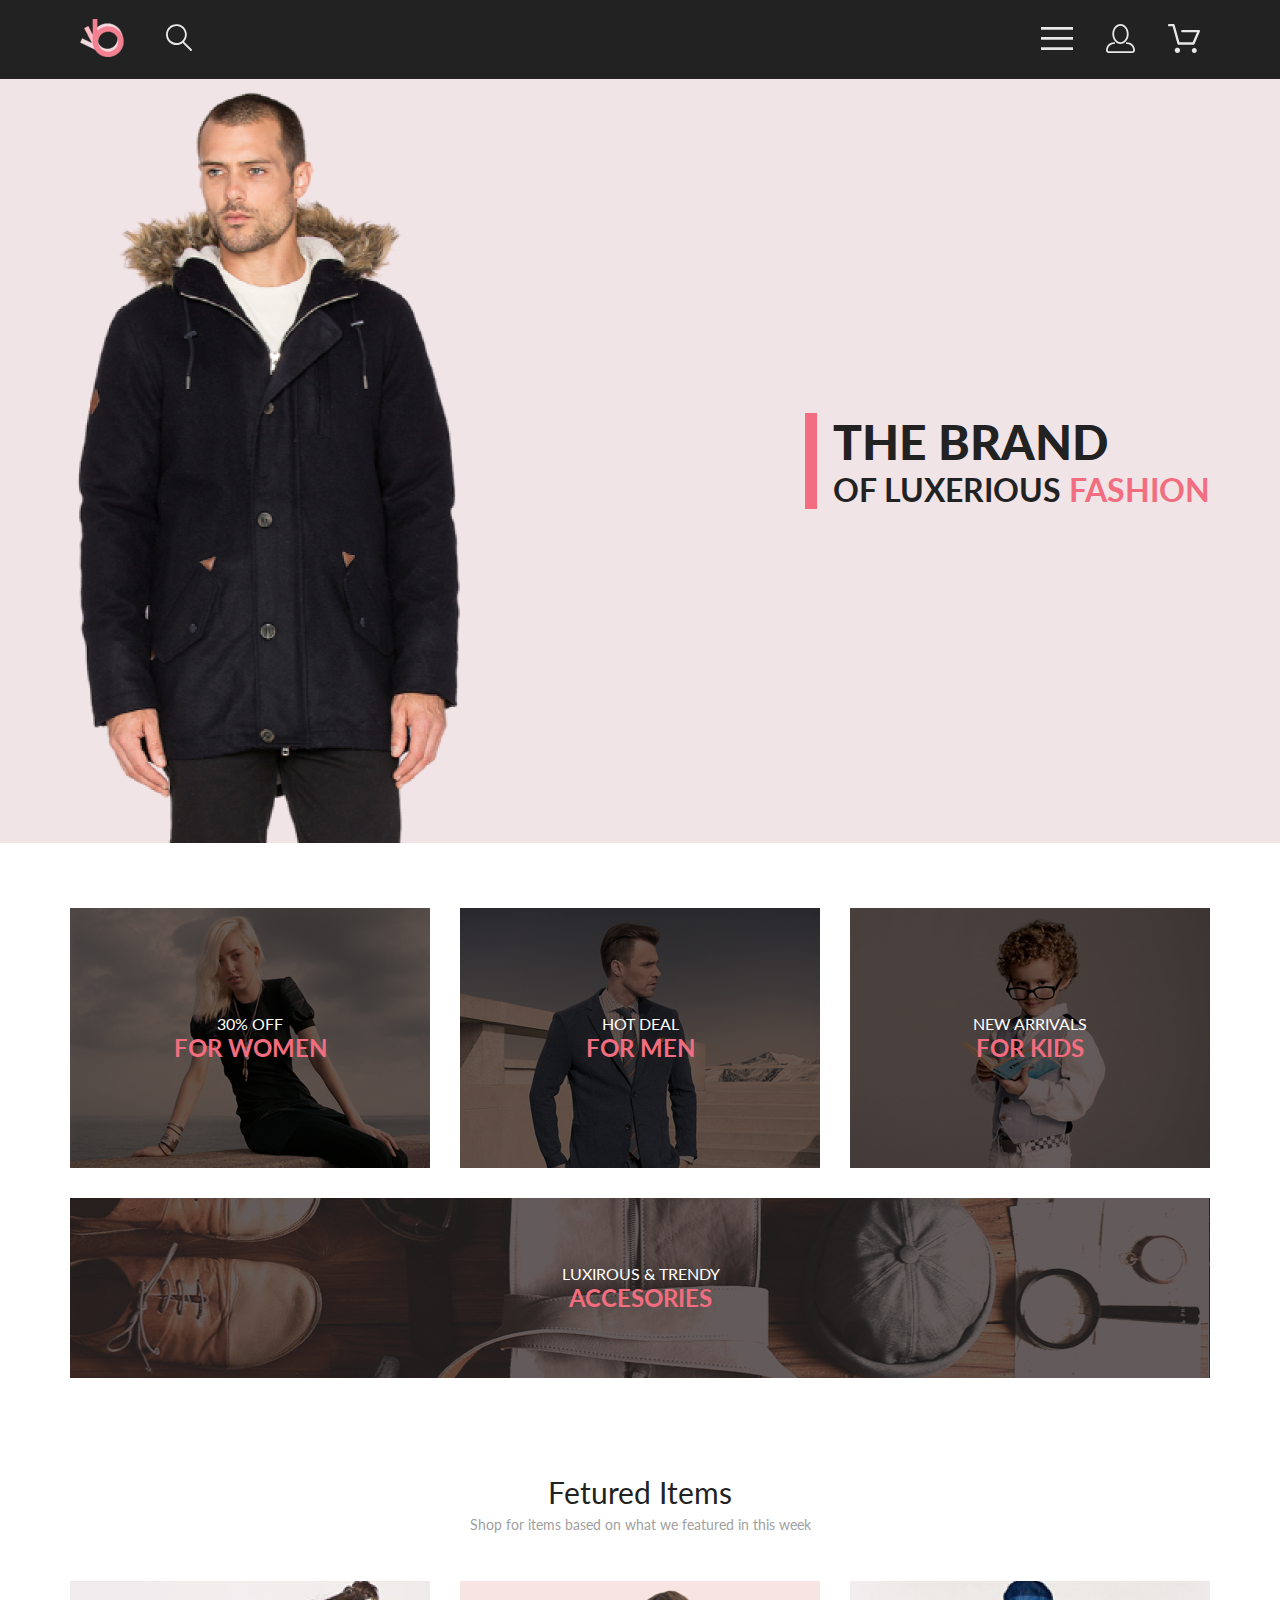
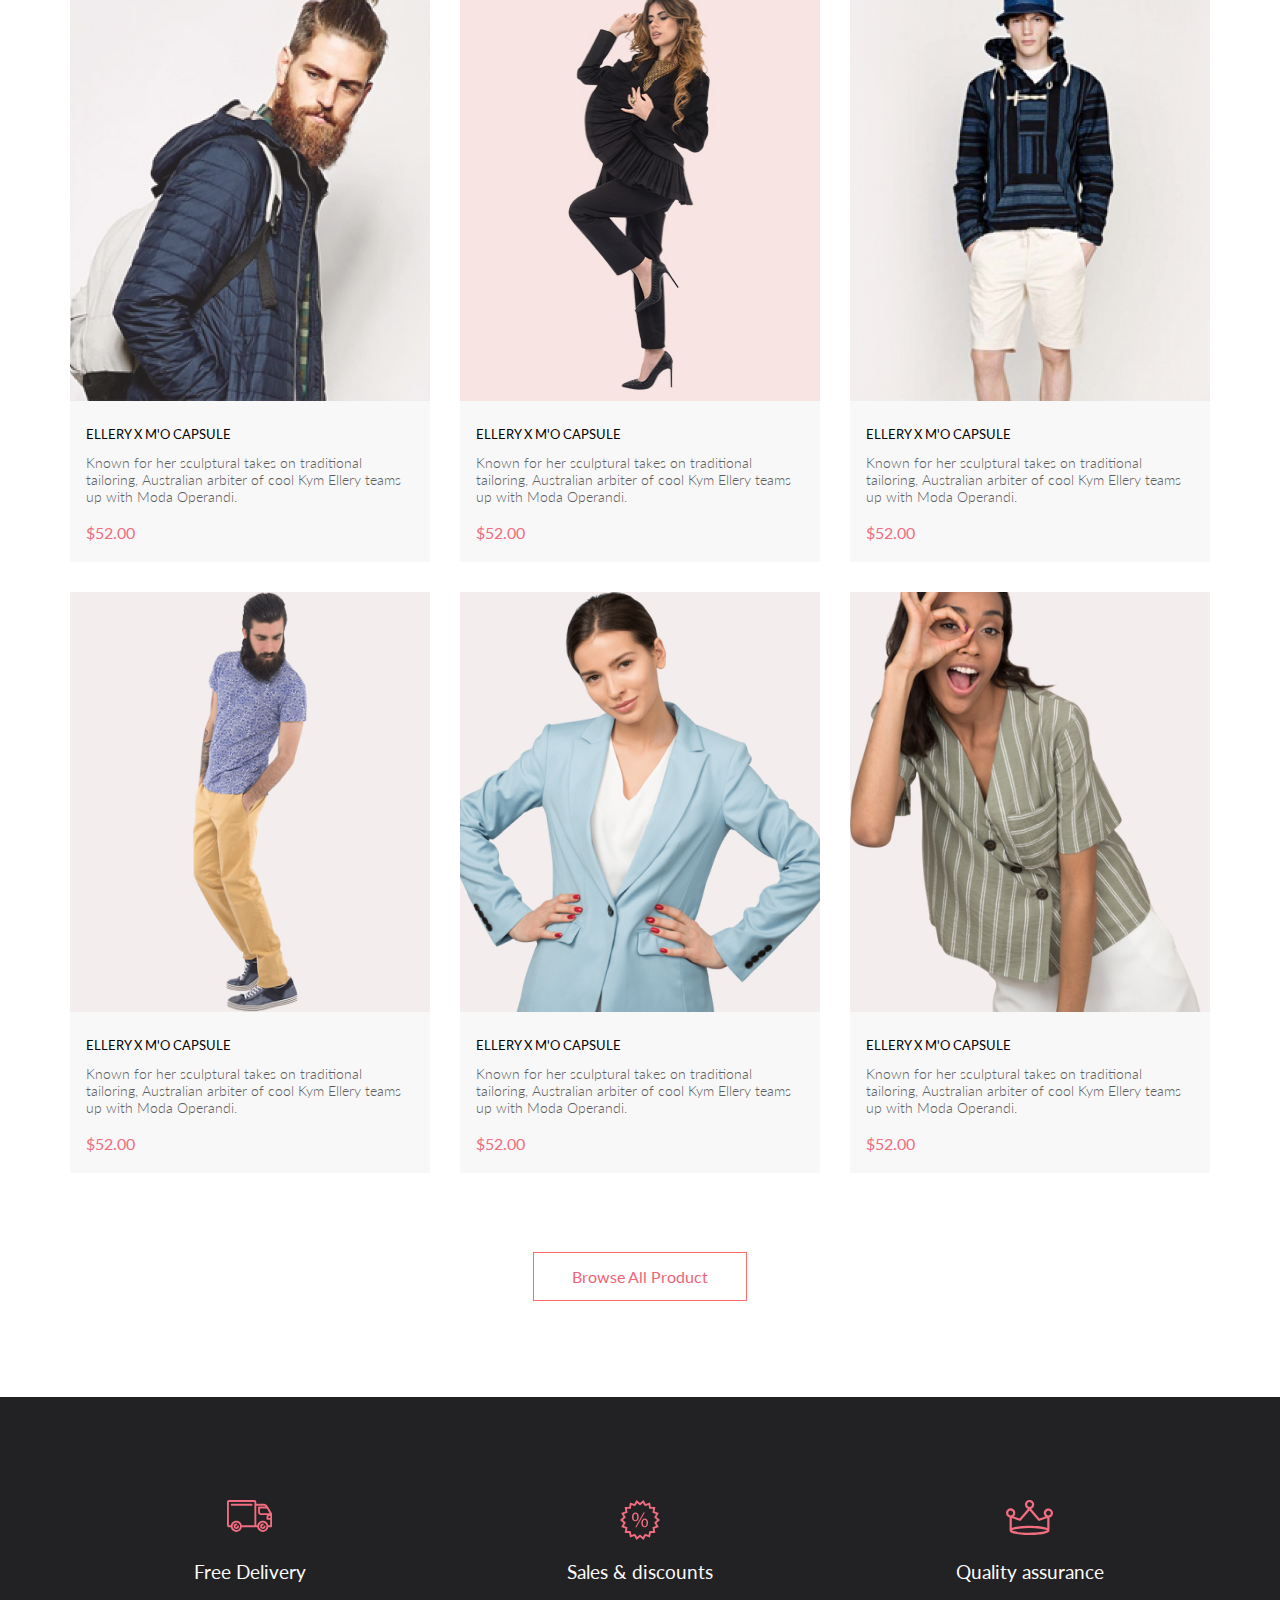
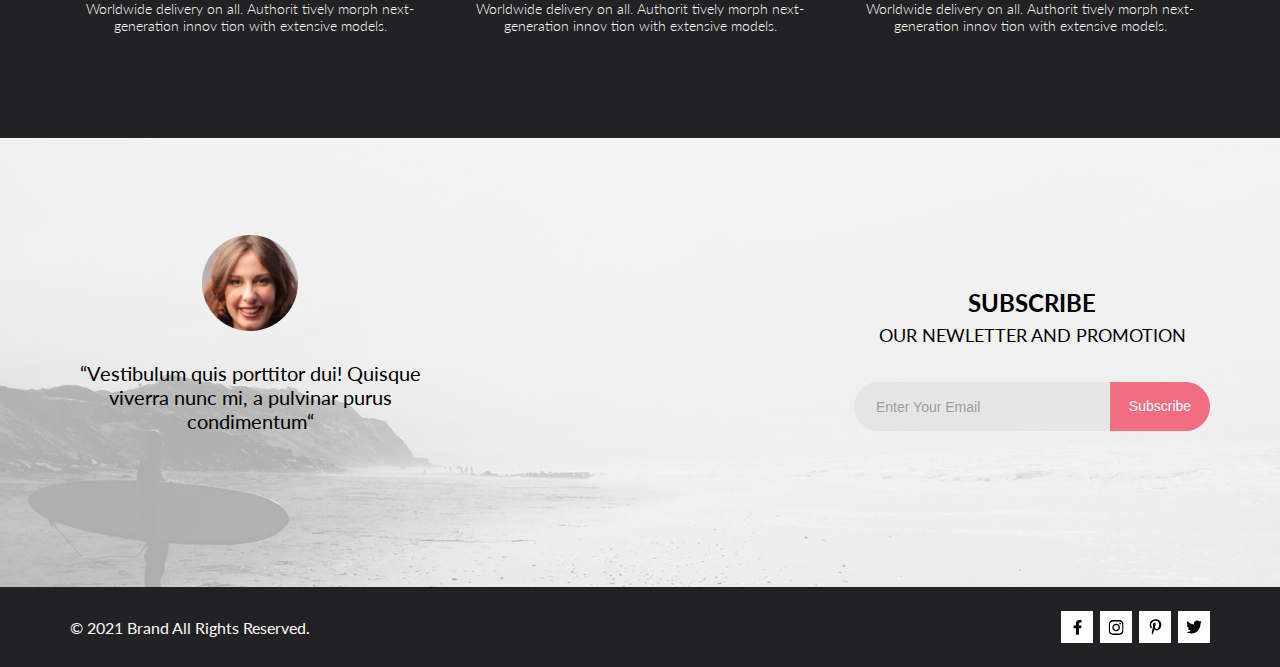
==== commit 10f398cb: "del container style.scss upd" ====
--- a/index.html
+++ b/index.html
@@ -16,7 +16,7 @@
 
 <body>
     <header>
-        <section class="header container">
+        <section class="header">
             <div class="header-left">
                 <nav>
                     <a class="header__logo" href="index.html">
@@ -31,7 +31,7 @@
                 <div class="header__item">
                     <img src="img/menu.svg" alt="menu">
                 </div>
-                <a class="header__item" href="#">
+                <a class="header__item" href="registration.html">
                     <img src="img/registration.svg" alt="registration">
                 </a>
                 <a class="header__item" href="cart.html">
@@ -43,191 +43,197 @@
 
     <main>
         <section class="top">
-            <div class="container top_content">
-                <div class="top_text">
-                    <h1 class="top_text_heading"><span class="top_text_heading-strong">THE
-                            BRAND</span> OF&nbsp;LUXERIOUS&nbsp;<span class="top_text_heading-color">FASHION</span></h1>
+            <div class="top__content">
+                <div class="top__text">
+                    <h1><span class="top__text--strong">THE
+                            BRAND</span> OF&nbsp;LUXERIOUS&nbsp;<span class="top__text--red">FASHION</span></h1>
                 </div>
             </div>
         </section>
 
         <section class="category">
-            <div class="category_wrap container">
-                <div class="category_item">
-                    <div class="category_img for_women"></div>
-                    <div class="category_text">
-                        <h3 class="category_heading">30% OFF <span class="category_heading-color">FOR&nbsp;WOMEN</span>
+            <div class="category__wrap">
+                <div class="category__item">
+                    <div class="category__img for_women"></div>
+                    <div class="category__text">
+                        <h3>30% OFF <span class="category__text--red">FOR&nbsp;WOMEN</span>
                         </h3>
                     </div>
                 </div>
-                <div class="category_item">
-                    <div class="category_img for_man"></div>
-                    <div class="category_text">
-                        <h3 class="category_heading">HOT DEAL <span class="category_heading-color">FOR&nbsp;MEN</span>
+                <div class="category__item">
+                    <div class="category__img for_man"></div>
+                    <div class="category__text">
+                        <h3>HOT DEAL <span class="category__text--red">FOR&nbsp;MEN</span>
                         </h3>
                     </div>
                 </div>
-                <div class="category_item">
-                    <div class="category_img for_kids"></div>
-                    <div class="category_text">
-                        <h3 class="category_heading">NEW ARRIVALS <span
-                                class="category_heading-color">FOR&nbsp;KIDS</span>
+                <div class="category__item">
+                    <div class="category__img for_kids"></div>
+                    <div class="category__text">
+                        <h3>NEW ARRIVALS <span class="category__text--red">FOR&nbsp;KIDS</span>
                         </h3>
                     </div>
                 </div>
-                <div class="category_item">
-                    <div class="category_img accesories"></div>
-                    <div class="category_text">
-                        <h3 class="category_heading">LUXIROUS&nbsp;&&nbsp;TRENDY <span
-                                class="category_heading-color">ACCESORIES</span></h3>
+                <div class="category__item">
+                    <div class="category__img accesories"></div>
+                    <div class="category__text">
+                        <h3>LUXIROUS&nbsp;&&nbsp;TRENDY <span class="category__text--red">ACCESORIES</span></h3>
                     </div>
                 </div>
             </div>
         </section>
 
         <section class="fetured">
-            <div class="container">
-                <div class="fetured_info">
-                    <h3 class="fetured_heading">Fetured Items</h3>
-                    <p class="info_text">Shop for items based on what we featured in this week</p>
-                </div>
-                <section class="cards_block">
-                    <div class="card">
-                        <div class="card_item">
-                            <img src="img/1_item.jpg" alt="card">
-                            <div class="overlay">
-                                <button class="btn">Add to Cart</button>
-                            </div>
-                        </div>
-                        <div class="card_text">
-                            <h4 class="card_heading">
-                                ELLERY X M'O CAPSULE
-                            </h4>
-                            <p class="card_info">
-                                Known for her sculptural takes on traditional tailoring, Australian arbiter of cool Kym
-                                Ellery teams up with Moda Operandi.
-                            </p>
-                            <h4 class="price">$52.00</h4>
-                        </div>
-                    </div>
-                    <div class="card">
-                        <div class="card_item">
-                            <img src="img/2_item.jpg" alt="card">
-                            <div class="overlay">
-                                <button class="btn">Add to Cart</button>
-                            </div>
-                        </div>
-                        <div class="card_text">
-                            <h4 class="card_heading">
-                                ELLERY X M'O CAPSULE
-                            </h4>
-                            <p class="card_info">
-                                Known for her sculptural takes on traditional tailoring, Australian arbiter of cool Kym
-                                Ellery teams up with Moda Operandi.
-                            </p>
-                            <h4 class="price">$52.00</h4>
-                        </div>
-                    </div>
-                    <div class="card">
-                        <div class="card_item">
-                            <img src="img/3_item.jpg" alt="card">
-                            <div class="overlay">
-                                <button class="btn">Add to Cart</button>
-                            </div>
-                        </div>
-                        <div class="card_text">
-                            <h4 class="card_heading">
-                                ELLERY X M'O CAPSULE
-                            </h4>
-                            <p class="card_info">
-                                Known for her sculptural takes on traditional tailoring, Australian arbiter of cool Kym
-                                Ellery teams up with Moda Operandi.
-                            </p>
-                            <h4 class="price">$52.00</h4>
-                        </div>
-                    </div>
-                    <div class="card">
-                        <div class="card_item">
-                            <img src="img/4_item.jpg" alt="card">
-                            <div class="overlay">
-                                <button class="btn">Add to Cart</button>
-                            </div>
-                        </div>
-                        <div class="card_text">
-                            <h4 class="card_heading">
-                                ELLERY X M'O CAPSULE
-                            </h4>
-                            <p class="card_info">
-                                Known for her sculptural takes on traditional tailoring, Australian arbiter of cool Kym
-                                Ellery teams up with Moda Operandi.
-                            </p>
-                            <h4 class="price">$52.00</h4>
-                        </div>
-                    </div>
-                    <div class="card">
-                        <div class="card_item">
-                            <img src="img/5_item.jpg" alt="card">
-                            <div class="overlay">
-                                <button class="btn">Add to Cart</button>
-                            </div>
-                        </div>
-                        <div class="card_text">
-                            <h4 class="card_heading">
-                                ELLERY X M'O CAPSULE
-                            </h4>
-                            <p class="card_info">
-                                Known for her sculptural takes on traditional tailoring, Australian arbiter of cool Kym
-                                Ellery teams up with Moda Operandi.
-                            </p>
-                            <h4 class="price">$52.00</h4>
-                        </div>
-                    </div>
-                    <div class="card">
-                        <div class="card_item">
-                            <img src="img/6_item.jpg" alt="card">
-                            <div class="overlay">
-                                <button class="btn">Add to Cart</button>
-                            </div>
-                        </div>
-                        <div class="card_text">
-                            <h4 class="card_heading">
-                                ELLERY X M'O CAPSULE
-                            </h4>
-                            <p class="card_info">
-                                Known for her sculptural takes on traditional tailoring, Australian arbiter of cool Kym
-                                Ellery teams up with Moda Operandi.
-                            </p>
-                            <h4 class="price">$52.00</h4>
-                        </div>
-                    </div>
-                </section>
-                <nav class="product">
-                    <a class="product_button" href="catalog.html">Browse All Product</a>
-                </nav>
-            </div>
+            <div class="fetured__info">
+                <h3>Fetured Items</h3>
+                <p>Shop for items based on what we featured in this week</p>
+            </div>
+            <div class="cards__wrap">
+                <div class="card">
+                    <div class="card__item">
+                        <img src="img/1_item.jpg" alt="card">
+                        <div class="card__overlay">
+                            <a href="cart.html"><button class="card__btn">Add to Cart</button></a>
+                        </div>
+                    </div>
+                    <div class="card__text">
+                        <a href="product.html">
+                            <h4>
+                                ELLERY X M'O CAPSULE
+                            </h4>
+                            <p>
+                                Known for her sculptural takes on traditional tailoring, Australian arbiter of cool Kym
+                                Ellery teams up with Moda Operandi.
+                            </p>
+                            <span>$52.00</span>
+                        </a>
+                    </div>
+                </div>
+                <div class="card">
+                    <div class="card__item">
+                        <img src="img/2_item.jpg" alt="card">
+                        <div class="card__overlay">
+                            <a href="cart.html"><button class="card__btn">Add to Cart</button></a>
+                        </div>
+                    </div>
+                    <div class="card__text">
+                        <a href="product.html">
+                            <h4>
+                                ELLERY X M'O CAPSULE
+                            </h4>
+                            <p>
+                                Known for her sculptural takes on traditional tailoring, Australian arbiter of cool Kym
+                                Ellery teams up with Moda Operandi.
+                            </p>
+                            <span>$52.00</span>
+                        </a>
+                    </div>
+                </div>
+                <div class="card">
+                    <div class="card__item">
+                        <img src="img/3_item.jpg" alt="card">
+                        <div class="card__overlay">
+                            <a href="cart.html"><button class="card__btn">Add to Cart</button></a>
+                        </div>
+                    </div>
+                    <div class="card__text">
+                        <a href="product.html">
+                            <h4>
+                                ELLERY X M'O CAPSULE
+                            </h4>
+                            <p>
+                                Known for her sculptural takes on traditional tailoring, Australian arbiter of cool Kym
+                                Ellery teams up with Moda Operandi.
+                            </p>
+                            <span>$52.00</span>
+                        </a>
+                    </div>
+                </div>
+                <div class="card">
+                    <div class="card__item">
+                        <img src="img/4_item.jpg" alt="card">
+                        <div class="card__overlay">
+                            <a href="cart.html"><button class="card__btn">Add to Cart</button></a>
+                        </div>
+                    </div>
+                    <div class="card__text">
+                        <a href="product.html">
+                            <h4>
+                                ELLERY X M'O CAPSULE
+                            </h4>
+                            <p>
+                                Known for her sculptural takes on traditional tailoring, Australian arbiter of cool Kym
+                                Ellery teams up with Moda Operandi.
+                            </p>
+                            <span>$52.00</span>
+                        </a>
+                    </div>
+                </div>
+                <div class="card">
+                    <div class="card__item">
+                        <img src="img/5_item.jpg" alt="card">
+                        <div class="card__overlay">
+                            <a href="cart.html"><button class="card__btn">Add to Cart</button></a>
+                        </div>
+                    </div>
+                    <div class="card__text">
+                        <a href="product.html">
+                            <h4>
+                                ELLERY X M'O CAPSULE
+                            </h4>
+                            <p>
+                                Known for her sculptural takes on traditional tailoring, Australian arbiter of cool Kym
+                                Ellery teams up with Moda Operandi.
+                            </p>
+                            <span>$52.00</span>
+                        </a>
+                    </div>
+                </div>
+                <div class="card">
+                    <div class="card__item">
+                        <img src="img/6_item.jpg" alt="card">
+                        <div class="card__overlay">
+                            <a href="cart.html"><button class="card__btn">Add to Cart</button></a>
+                        </div>
+                    </div>
+                    <div class="card__text">
+                        <a href="product.html">
+                            <h4>
+                                ELLERY X M'O CAPSULE
+                            </h4>
+                            <p>
+                                Known for her sculptural takes on traditional tailoring, Australian arbiter of cool Kym
+                                Ellery teams up with Moda Operandi.
+                            </p>
+                            <span>$52.00</span>
+                        </a>
+                    </div>
+                </div>
+            </div>
+            <nav class="product">
+                <a class="product__button" href="catalog.html">Browse All Product</a>
+            </nav>
         </section>
 
         <section class="advantages">
-            <div class="container">
-                <div class="advantages_info">
-                    <div class="advantages_item truck">
-                        <h3 class="advantages_heading">Free Delivery</h3>
-                        <p class="advantages_text">Worldwide delivery on all. Authorit tively morph next-generation
-                            innov tion
-                            with extensive models.</p>
-                    </div>
-                    <div class="advantages_item sale">
-                        <h3 class="advantages_heading">Sales & discounts</h3>
-                        <p class="advantages_text">Worldwide delivery on all. Authorit tively morph next-generation
-                            innov tion
-                            with extensive models.</p>
-                    </div>
-                    <div class="advantages_item crown">
-                        <h3 class="advantages_heading">Quality assurance</h3>
-                        <p class="advantages_text">Worldwide delivery on all. Authorit tively morph next-generation
-                            innov tion
-                            with extensive models.</p>
-                    </div>
+            <div class="advantages__info">
+                <div class="advantages__item truck">
+                    <h3>Free Delivery</h3>
+                    <p>Worldwide delivery on all. Authorit tively morph next-generation
+                        innov tion
+                        with extensive models.</p>
+                </div>
+                <div class="advantages__item sale">
+                    <h3>Sales & discounts</h3>
+                    <p>Worldwide delivery on all. Authorit tively morph next-generation
+                        innov tion
+                        with extensive models.</p>
+                </div>
+                <div class="advantages__item crown">
+                    <h3>Quality assurance</h3>
+                    <p>Worldwide delivery on all. Authorit tively morph next-generation
+                        innov tion
+                        with extensive models.</p>
                 </div>
             </div>
         </section>
--- a/css/style.css
+++ b/css/style.css
@@ -9,19 +9,16 @@
   font-family: 'Lato', sans-serif;
 }
 
-.container {
-  max-width: 1160px;
-  padding: 0 10px;
-  margin: 0 auto;
+section {
+  padding: 0 calc(50vw - 570px);
 }
 
 .top {
   height: 764px;
   background: #F1E4E6;
-  margin-bottom: 65px;
-}
-
-.top_content {
+}
+
+.top__content {
   height: 100%;
   display: -webkit-box;
   display: -ms-flexbox;
@@ -37,33 +34,52 @@
   background-position: -218px bottom;
 }
 
-.top_text {
-  max-width: 377px;
+.top__text {
+  max-width: 405px;
   padding-left: 16px;
   border-left: 12px solid #F16D7F;
 }
 
-.top_text_heading {
+.top__text h1 {
+  font-style: normal;
+  font-weight: bold;
   font-size: 32px;
   line-height: 38px;
   color: #222222;
 }
 
-.top_text_heading-strong {
+.top__text--strong {
+  font-style: normal;
   font-weight: 900;
   font-size: 48px;
   line-height: 58px;
-}
-
-.top_text_heading-color {
+  color: #222222;
+}
+
+.top__text--red {
+  font-style: normal;
+  font-weight: bold;
+  font-size: 32px;
+  line-height: 38px;
   color: #F16D7F;
 }
 
 .category {
-  margin-bottom: 96px;
-}
-
-.category_item {
+  margin: 65px 0 96px 0;
+}
+
+.category__wrap {
+  display: -webkit-box;
+  display: -ms-flexbox;
+  display: flex;
+  -ms-flex-wrap: wrap;
+      flex-wrap: wrap;
+  -webkit-box-pack: justify;
+      -ms-flex-pack: justify;
+          justify-content: space-between;
+}
+
+.category__item {
   width: 100%;
   height: 180px;
   display: -webkit-inline-box;
@@ -78,71 +94,62 @@
   position: relative;
 }
 
-.category_item:not(:last-child) {
+.category__item:not(:last-child) {
   width: 360px;
   height: 260px;
   margin: 0 0 30px 0;
 }
 
-.category_wrap {
-  display: -webkit-box;
-  display: -ms-flexbox;
-  display: flex;
-  -ms-flex-wrap: wrap;
-      flex-wrap: wrap;
-  -webkit-box-pack: justify;
-      -ms-flex-pack: justify;
-          justify-content: space-between;
-}
-
-.category_img {
+.category__img {
   width: 100%;
   height: 100%;
   background-blend-mode: multiply;
   background-color: rgba(33, 22, 22, 0.7);
 }
 
-.for_women {
-  background-image: url(../img/for_women.jpg);
-}
-
-.for_man {
-  background-image: url(../img/for_men.jpg);
-}
-
-.for_kids {
-  background-image: url(../img/for_kids.jpg);
-}
-
-.accesories {
-  background-image: url(../img/accesories.jpg);
-}
-
-.category_text {
+.category__text {
   position: absolute;
   max-width: 160px;
 }
 
-.category_heading {
+.category__text h3 {
+  text-align: center;
+  font-style: normal;
+  font-weight: normal;
   font-size: 16px;
   line-height: 19px;
-  text-align: center;
   color: #FFFFFF;
 }
 
-.category_heading-color {
+.category__text--red {
+  font-style: normal;
   font-weight: bold;
   font-size: 24px;
   line-height: 29px;
-  text-align: center;
   color: #F16D7F;
+}
+
+.for_women {
+  background-image: url(../img/for_women.jpg);
+}
+
+.for_man {
+  background-image: url(../img/for_men.jpg);
+}
+
+.for_kids {
+  background-image: url(../img/for_kids.jpg);
+}
+
+.accesories {
+  background-image: url(../img/accesories.jpg);
 }
 
 .fetured {
   margin-bottom: 96px;
 }
 
-.fetured_info {
+.fetured__info {
   display: -webkit-box;
   display: -ms-flexbox;
   display: flex;
@@ -154,23 +161,27 @@
       -ms-flex-align: center;
           align-items: center;
   margin-bottom: 48px;
-}
-
-.fetured_heading {
+  text-align: center;
+}
+
+.fetured__info h3 {
+  font-style: normal;
+  font-weight: normal;
   font-size: 30px;
   line-height: 36px;
+  color: #222222;
   margin-bottom: 6px;
-  text-align: center;
-}
-
-.info_text {
+}
+
+.fetured__info p {
+  font-style: normal;
+  font-weight: normal;
   font-size: 14px;
   line-height: 17px;
   color: #9F9F9F;
-  text-align: center;
-}
-
-.cards_block {
+}
+
+.cards__wrap {
   display: -webkit-box;
   display: -ms-flexbox;
   display: flex;
@@ -198,7 +209,7 @@
   margin-bottom: 30px;
 }
 
-.card_item {
+.card__item {
   cursor: pointer;
   overflow: hidden;
   position: relative;
@@ -206,12 +217,16 @@
   transition: 0.5s;
 }
 
-.card_item:hover {
+.card__item:hover {
   -webkit-box-shadow: 0px 5px 8px 0px rgba(0, 0, 0, 0.15);
           box-shadow: 0px 5px 8px 0px rgba(0, 0, 0, 0.15);
 }
 
-.overlay {
+.card__item:hover .card__overlay {
+  opacity: 1;
+}
+
+.card__overlay {
   position: absolute;
   top: 0;
   left: 0;
@@ -232,12 +247,13 @@
   transition: 0.5s;
 }
 
-.card_item:hover .overlay {
-  opacity: 1;
-}
-
-.btn {
+.card__overlay a {
+  text-decoration: none;
+}
+
+.card__btn {
   cursor: pointer;
+  font-style: normal;
   font-weight: normal;
   font-size: 14px;
   line-height: 17px;
@@ -250,22 +266,35 @@
   border: 1px solid #FFFFFF;
 }
 
-.card_heading {
-  margin: 24px 0 13px 18px;
+.card__text {
+  padding: 25px 29px 20px 16px;
+}
+
+.card__text a {
+  text-decoration: none;
+}
+
+.card__text h4 {
+  font-style: normal;
+  font-weight: normal;
   font-size: 13px;
   line-height: 16px;
-}
-
-.card_info {
+  color: #000000;
+  margin-bottom: 12px;
+}
+
+.card__text p {
+  font-style: normal;
   font-weight: 300;
   font-size: 14px;
   line-height: 17px;
   color: #5D5D5D;
-  margin: 0 0 18px 18px;
-}
-
-.price {
-  margin-left: 18px;
+  margin-bottom: 18px;
+}
+
+.card__text span {
+  font-style: normal;
+  font-weight: normal;
   font-size: 16px;
   line-height: 19px;
   color: #F16D7F;
@@ -281,7 +310,9 @@
   margin-top: 49px;
 }
 
-.product_button {
+.product__button {
+  font-style: normal;
+  font-weight: normal;
   font-size: 16px;
   line-height: 19px;
   color: #F26376;
@@ -290,7 +321,7 @@
   border: 1px solid #FF6A6A;
 }
 
-.product_button:hover {
+.product__button:hover {
   color: white;
   background: #f16d7f;
 }
@@ -299,7 +330,7 @@
   background: #222224;
 }
 
-.advantages_info {
+.advantages__info {
   display: -webkit-box;
   display: -ms-flexbox;
   display: flex;
@@ -309,7 +340,7 @@
   padding: 103px 0 104px 0;
 }
 
-.advantages_item {
+.advantages__item {
   display: -webkit-box;
   display: -ms-flexbox;
   display: flex;
@@ -320,6 +351,26 @@
   -webkit-box-align: center;
       -ms-flex-align: center;
           align-items: center;
+  text-align: center;
+}
+
+.advantages__item h3 {
+  font-style: normal;
+  font-weight: normal;
+  font-size: 19px;
+  line-height: 24px;
+  color: #FBFBFB;
+  margin: 60px 0 16px 0;
+}
+
+.advantages__item p {
+  max-width: 360px;
+  text-align: center;
+  font-style: normal;
+  font-weight: 300;
+  font-size: 13.972px;
+  line-height: 17px;
+  color: #FBFBFB;
 }
 
 .truck {
@@ -340,25 +391,9 @@
   background-position: top;
 }
 
-.advantages_heading {
-  font-size: 19.96px;
-  line-height: 24px;
-  color: #FBFBFB;
-  margin: 60px 0 16px 0;
-}
-
-.advantages_text {
-  max-width: 360px;
-  font-weight: 300;
-  font-size: 13.972px;
-  line-height: 17px;
-  text-align: center;
-  color: #FBFBFB;
-}
-
 header {
   background: #222222;
-  padding: 19px 0;
+  padding: 19px 10px;
 }
 
 .header {
@@ -655,6 +690,7 @@
 }
 
 .filter__list {
+  list-style: none;
   margin: 24px 0 24px 34px;
   font-weight: normal;
   font-size: 14px;
@@ -662,7 +698,7 @@
   color: #6F6E6E;
 }
 
-.filter__list ol:not(:last-child) {
+.filter__list li:not(:last-child) {
   margin-bottom: 11px;
 }
 
@@ -678,6 +714,7 @@
 }
 
 .sort_select {
+  cursor: pointer;
   font-weight: normal;
   font-size: 14px;
   line-height: 17px;
@@ -690,6 +727,40 @@
 
 .card:nth-child(-n+6) {
   margin-bottom: 30px;
+}
+
+.check-block {
+  display: -webkit-box;
+  display: -ms-flexbox;
+  display: flex;
+  -webkit-box-orient: vertical;
+  -webkit-box-direction: normal;
+      -ms-flex-direction: column;
+          flex-direction: column;
+  -ms-flex-pack: distribute;
+      justify-content: space-around;
+  padding: 9px 0 12px 9px;
+  width: 79px;
+  height: 103px;
+  position: absolute;
+  z-index: 2;
+  background: #FFFFFF;
+  -webkit-box-shadow: 6px 4px 35px rgba(0, 0, 0, 0.21);
+          box-shadow: 6px 4px 35px rgba(0, 0, 0, 0.21);
+}
+
+.check-block input {
+  cursor: pointer;
+  margin-right: 9px;
+}
+
+.check-block input:hover {
+  -webkit-transform: scale(1.5);
+          transform: scale(1.5);
+}
+
+.sort__item {
+  position: relative;
 }
 
 .card_pagination {
@@ -1011,7 +1082,6 @@
 .cart__price button {
   padding: 15px 43px 16px 41px;
   max-width: 273px;
-  max-height: 50px;
   display: -webkit-box;
   display: -ms-flexbox;
   display: flex;
@@ -1020,6 +1090,7 @@
   background: #f16d7f;
   border: none;
   cursor: pointer;
+  font-style: normal;
   font-weight: 300;
   font-size: 16px;
   line-height: 19px;
@@ -1053,11 +1124,13 @@
 .cart__wrap button {
   cursor: pointer;
   padding: 17px 40px;
-  font-weight: 300;
+  font-style: normal;
+  font-weight: normal;
   font-size: 14px;
   line-height: 17px;
-  background: #FFFFFF;
+  color: #000000;
   border: 1px solid #a4a4a4;
+  background-color: #FFFFFF;
 }
 
 .cart__text {
@@ -1075,6 +1148,7 @@
 }
 
 .cart__text h2 {
+  font-style: normal;
   font-weight: normal;
   font-size: 24px;
   line-height: 29px;
@@ -1083,6 +1157,7 @@
 }
 
 .cart__text h3 {
+  font-style: normal;
   font-weight: normal;
   font-size: 22px;
   line-height: 26px;
@@ -1143,10 +1218,144 @@
   margin: 24px 0 57px 0;
   padding: 10px 14px 12px 15px;
   max-width: 100px;
+  font-style: normal;
+  font-weight: 300;
   font-size: 11px;
   line-height: 13px;
   color: #4A4A4A;
   background: white;
   border: 1px solid #a4a4a4;
 }
+
+.registration {
+  display: -webkit-box;
+  display: -ms-flexbox;
+  display: flex;
+  -webkit-box-pack: justify;
+      -ms-flex-pack: justify;
+          justify-content: space-between;
+  padding: 64px 0 96px 0;
+}
+
+.registration-form {
+  display: -webkit-box;
+  display: -ms-flexbox;
+  display: flex;
+  -webkit-box-orient: vertical;
+  -webkit-box-direction: normal;
+      -ms-flex-direction: column;
+          flex-direction: column;
+  max-width: 360px;
+  margin-right: 128px;
+}
+
+.registration-form h5 {
+  font-style: normal;
+  font-weight: 300;
+  font-size: 16px;
+  line-height: 19px;
+  color: #222222;
+}
+
+.registration-form__input {
+  width: 100%;
+  padding: 13px 0 16px 17px;
+  font-style: normal;
+  font-weight: 300;
+  font-size: 13px;
+  line-height: 16px;
+  color: #B1B1B1;
+  border: 1px solid #a4a4a4;
+}
+
+.registration-form__input:nth-child(even) {
+  margin: 21px 0;
+}
+
+.registration-form__text {
+  font-style: normal;
+  font-weight: 300;
+  font-size: 13px;
+  line-height: 16px;
+  color: #B1B1B1;
+  margin: 15px 0 39px 0;
+}
+
+.registration-form__btn {
+  cursor: pointer;
+  width: 167px;
+  height: 50px;
+  background: #f16d7f;
+  font-style: normal;
+  font-weight: normal;
+  font-size: 14px;
+  line-height: 17px;
+  color: #FFFFFF;
+  text-align: left;
+  padding-left: 29px;
+  border: none;
+  background-image: url("data:image/svg+xml,%3Csvg width='17' height='10' viewBox='0 0 17 10' fill='none' xmlns='http://www.w3.org/2000/svg'%3E%3Cpath fill-rule='evenodd' clip-rule='evenodd' d='M11.54 0.208095C11.6058 0.142131 11.684 0.0897967 11.77 0.0540883C11.8561 0.01838 11.9483 0 12.0415 0C12.1347 0 12.2269 0.01838 12.313 0.0540883C12.399 0.0897967 12.4772 0.142131 12.543 0.208095L16.7929 4.458C16.8589 4.5238 16.9112 4.60196 16.9469 4.68802C16.9826 4.77407 17.001 4.86632 17.001 4.95949C17.001 5.05266 16.9826 5.14491 16.9469 5.23097C16.9112 5.31702 16.8589 5.39518 16.7929 5.46098L12.543 9.71089C12.41 9.84389 12.2296 9.91861 12.0415 9.91861C11.8534 9.91861 11.673 9.84389 11.54 9.71089C11.407 9.57788 11.3323 9.39749 11.3323 9.2094C11.3323 9.0213 11.407 8.84091 11.54 8.70791L15.2898 4.95949L11.54 1.21107C11.474 1.14528 11.4217 1.06711 11.386 0.981059C11.3503 0.895005 11.3319 0.802752 11.3319 0.709584C11.3319 0.616415 11.3503 0.524162 11.386 0.438109C11.4217 0.352055 11.474 0.273891 11.54 0.208095Z' fill='white'/%3E%3Cpath fill-rule='evenodd' clip-rule='evenodd' d='M0 4.95948C0 4.77162 0.0746263 4.59146 0.207462 4.45862C0.340297 4.32579 0.52046 4.25116 0.708318 4.25116H15.583C15.7708 4.25116 15.951 4.32579 16.0838 4.45862C16.2167 4.59146 16.2913 4.77162 16.2913 4.95948C16.2913 5.14734 16.2167 5.3275 16.0838 5.46033C15.951 5.59317 15.7708 5.6678 15.583 5.6678H0.708318C0.52046 5.6678 0.340297 5.59317 0.207462 5.46033C0.0746263 5.3275 0 5.14734 0 4.95948Z' fill='white'/%3E%3C/svg%3E");
+  background-repeat: no-repeat;
+  background-position: right 29px center;
+  -webkit-transition: 1s;
+  transition: 1s;
+}
+
+.registration-form__btn:hover {
+  background-color: rgba(33, 22, 22, 0.7);
+  color: #F16D7F;
+  -webkit-transform: translateX(35px) rotateY(-360deg) scale(1.5);
+          transform: translateX(35px) rotateY(-360deg) scale(1.5);
+}
+
+.registration-form__radio {
+  display: -webkit-box;
+  display: -ms-flexbox;
+  display: flex;
+  margin: 31px 0 33px 0;
+}
+
+.registration-form__radio p {
+  font-style: normal;
+  font-weight: 300;
+  font-size: 11px;
+  line-height: 13px;
+  color: #000000;
+  margin-right: 20px;
+}
+
+.registration-form__radio p input {
+  margin-right: 10px;
+  -webkit-transition: all 0.5s;
+  transition: all 0.5s;
+}
+
+.registration-form__radio p input:hover {
+  -webkit-transform: scale(2);
+          transform: scale(2);
+}
+
+.registration__privilege {
+  font-style: normal;
+  font-weight: 300;
+  font-size: 24px;
+  line-height: 29px;
+  color: #000000;
+}
+
+.registration__privilege p {
+  margin-bottom: 21px;
+}
+
+.registration__privilege li {
+  list-style: none;
+  padding-left: 43px;
+  background-image: url("data:image/svg+xml,%3Csvg width='20' height='16' viewBox='0 0 20 16' fill='none' xmlns='http://www.w3.org/2000/svg'%3E%3Cpath d='M19.8035 0H18.0904C17.8502 0 17.6222 0.111827 17.4752 0.303176L7.3702 13.2826L2.52481 7.05754C2.45151 6.96318 2.35808 6.88688 2.25153 6.83438C2.14499 6.78187 2.0281 6.75451 1.90963 6.75437H0.196467C0.032258 6.75437 -0.0584248 6.94572 0.0420614 7.07494L6.75503 15.6981C7.06874 16.1006 7.67166 16.1006 7.98782 15.6981L19.9579 0.318087C20.0584 0.191349 19.9677 0 19.8035 0Z' fill='black'/%3E%3C/svg%3E");
+  background-repeat: no-repeat;
+  background-position: left center;
+}
+
+.registration__privilege li:not(:last-child) {
+  margin-bottom: 16px;
+}
 /*# sourceMappingURL=style.css.map */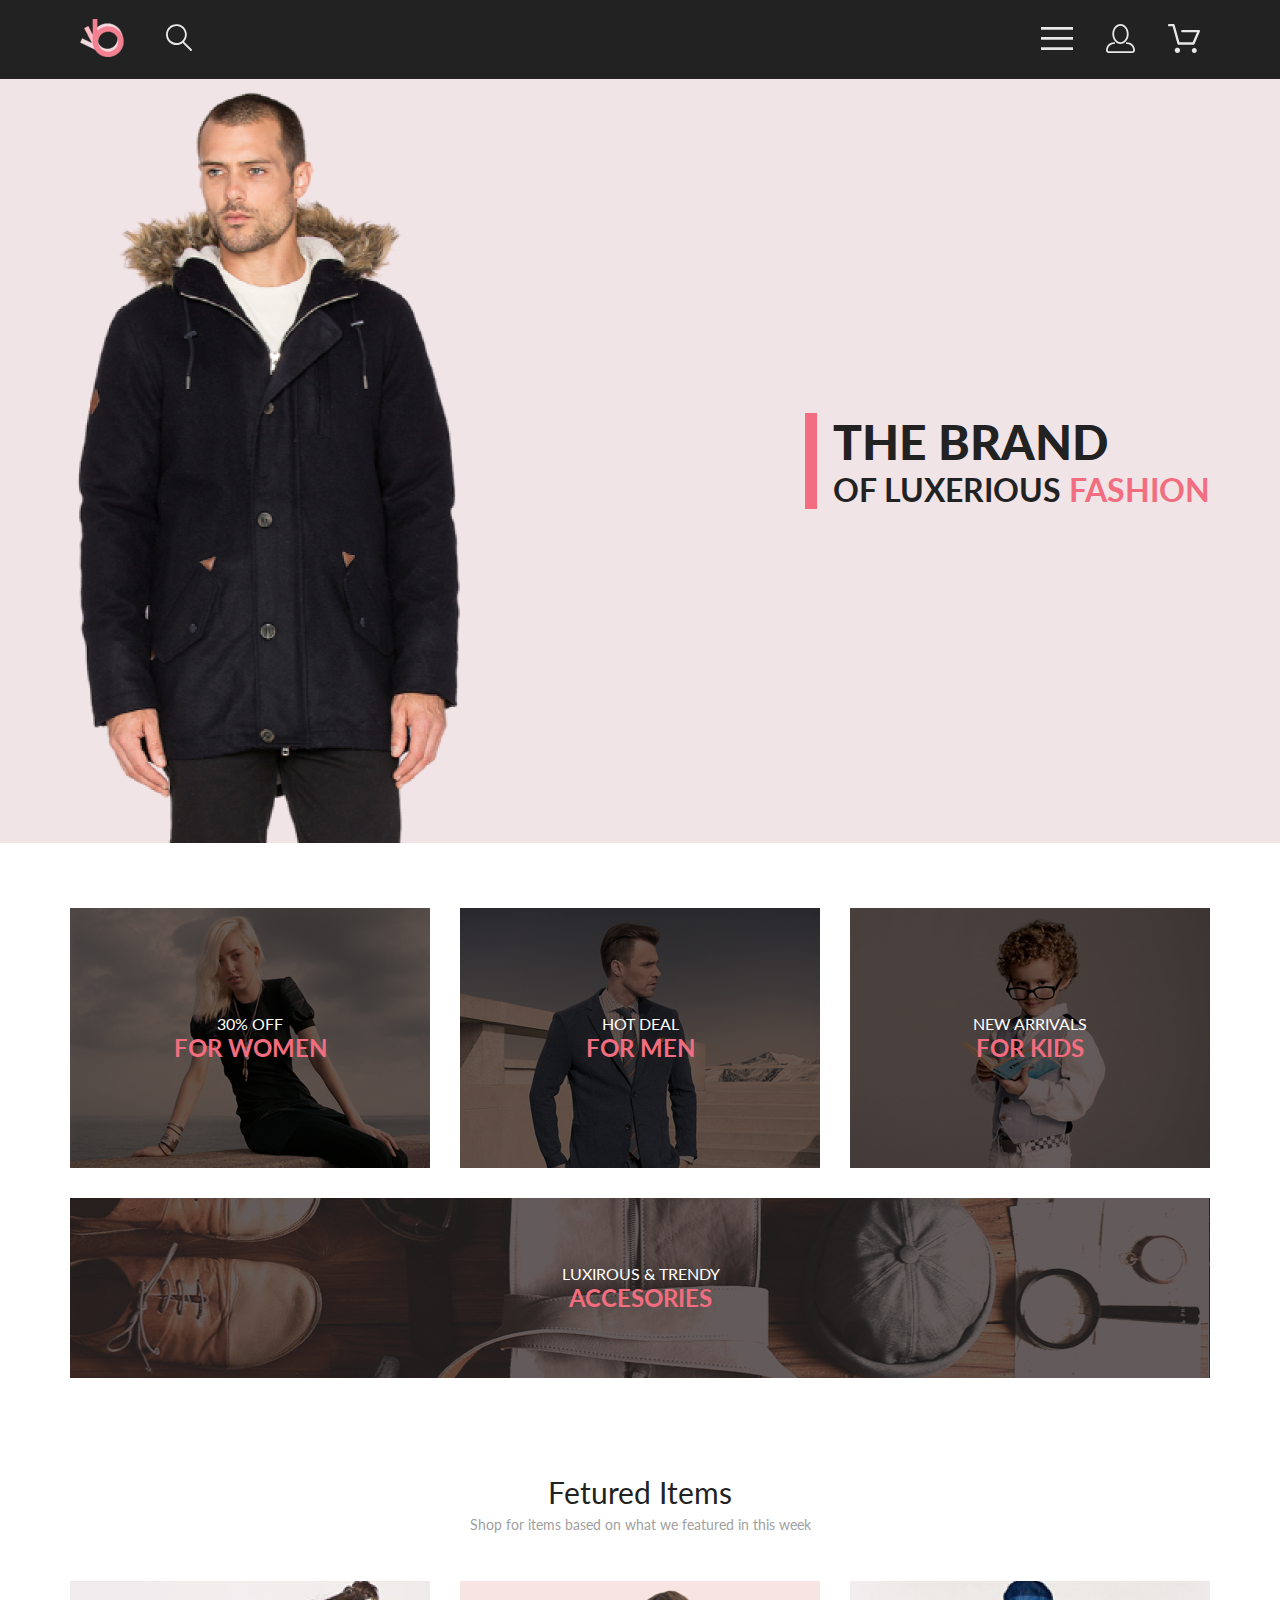
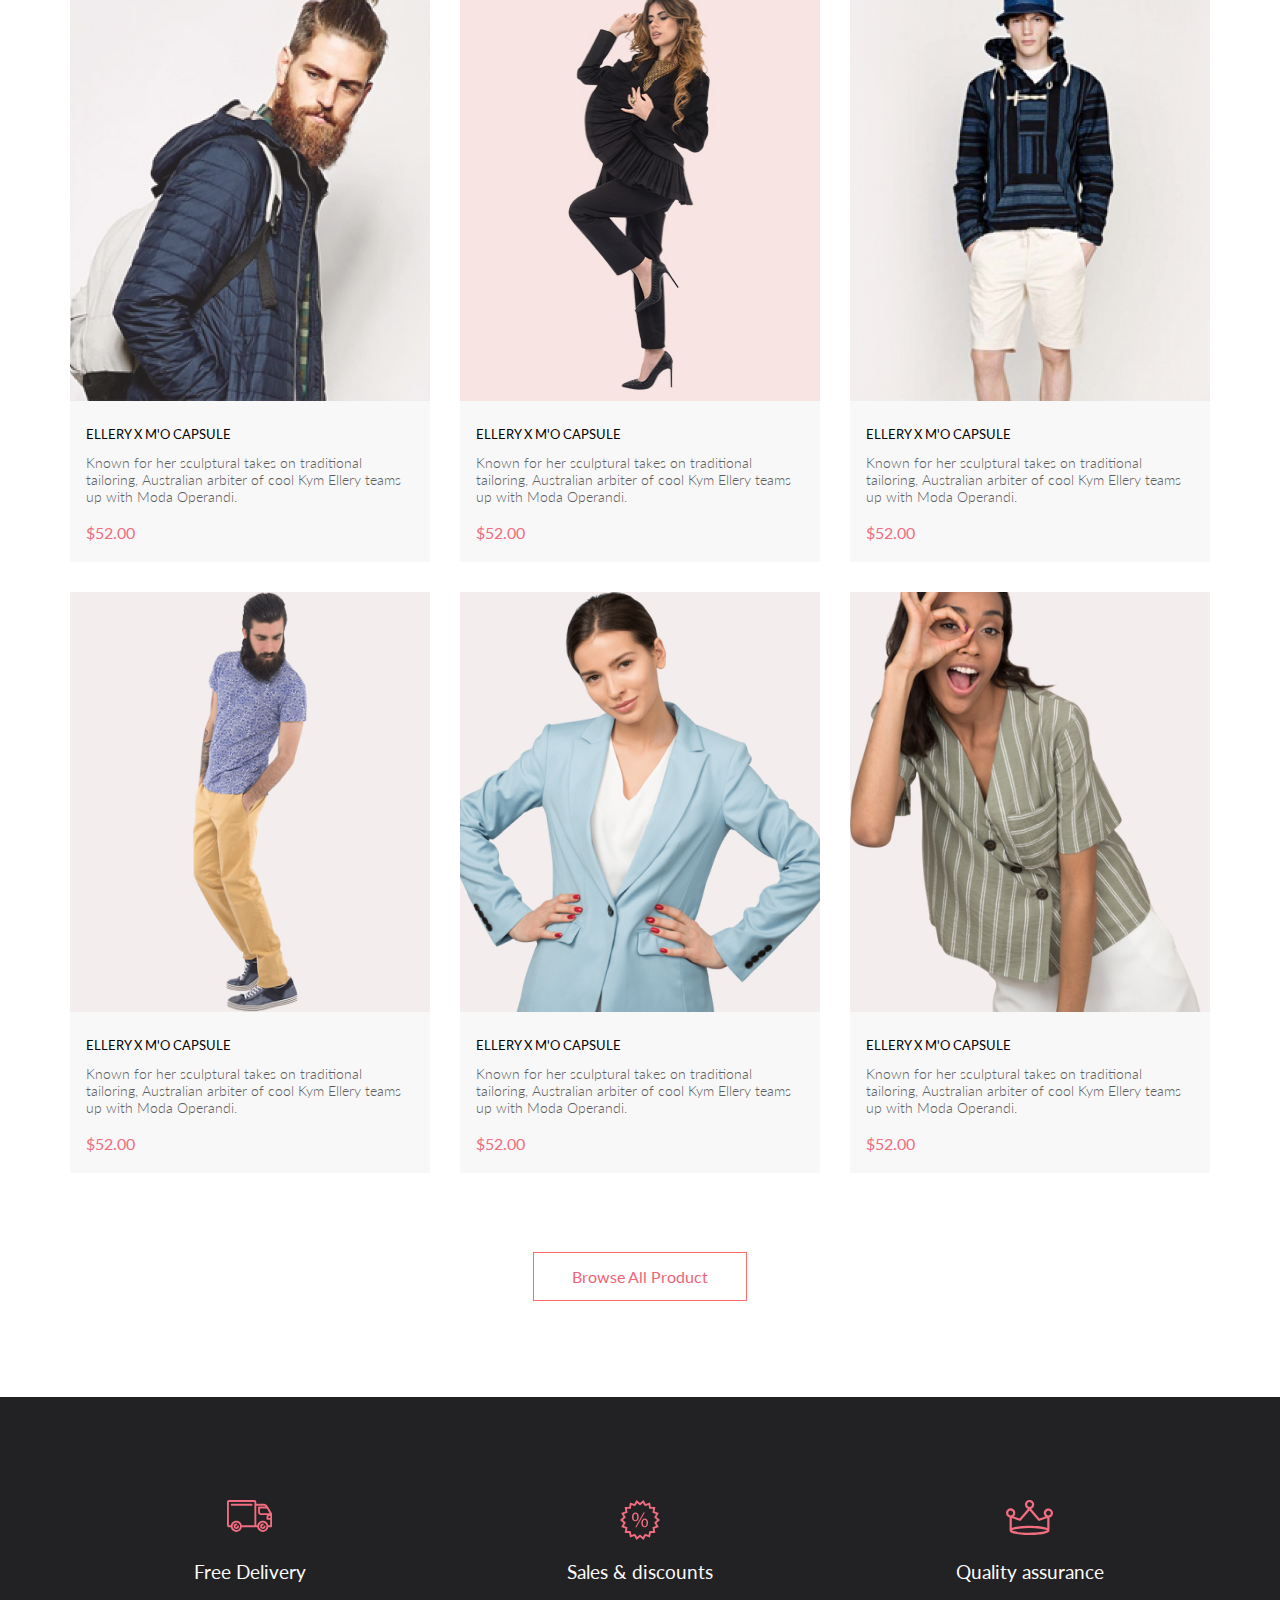
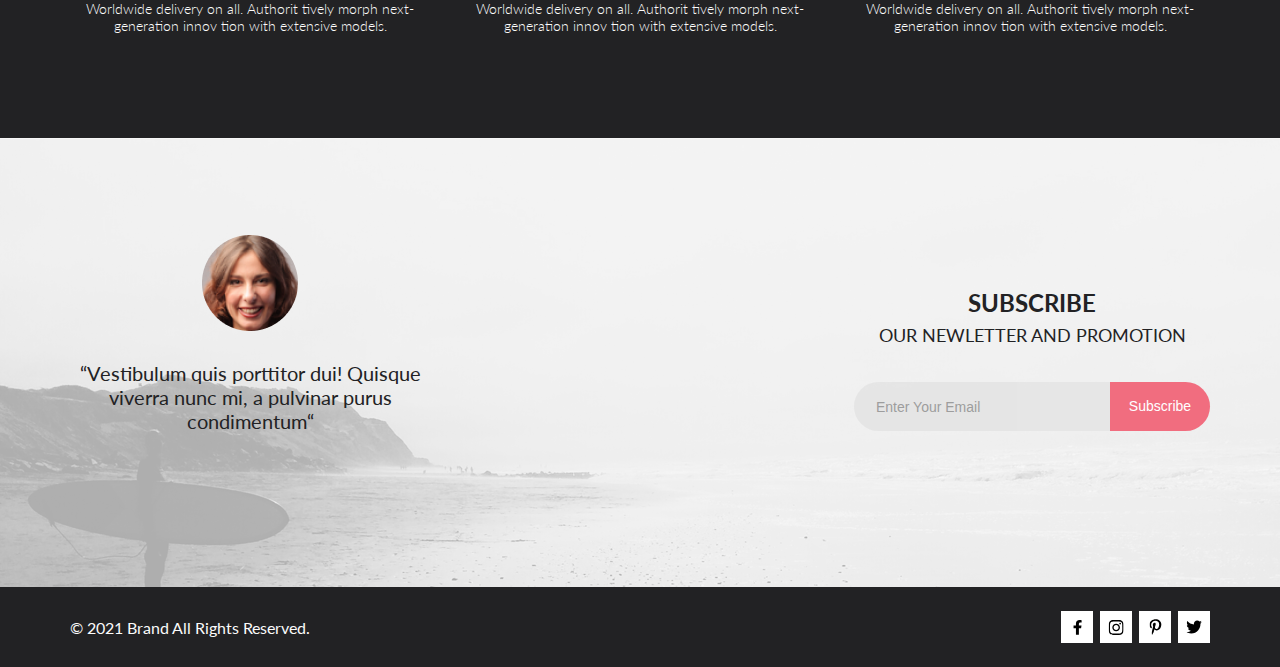
==== commit 8020ac33: "upd project rebase to scss" ====
--- a/index.html
+++ b/index.html
@@ -93,7 +93,7 @@
                     <div class="card__item">
                         <img src="img/1_item.jpg" alt="card">
                         <div class="card__overlay">
-                            <a href="cart.html"><button class="card__btn">Add to Cart</button></a>
+                            <button class="card__btn"><a href="cart.html">Add to Cart</a></button>
                         </div>
                     </div>
                     <div class="card__text">
@@ -113,7 +113,7 @@
                     <div class="card__item">
                         <img src="img/2_item.jpg" alt="card">
                         <div class="card__overlay">
-                            <a href="cart.html"><button class="card__btn">Add to Cart</button></a>
+                            <button class="card__btn"><a href="cart.html">Add to Cart</a></button>
                         </div>
                     </div>
                     <div class="card__text">
@@ -133,7 +133,7 @@
                     <div class="card__item">
                         <img src="img/3_item.jpg" alt="card">
                         <div class="card__overlay">
-                            <a href="cart.html"><button class="card__btn">Add to Cart</button></a>
+                            <button class="card__btn"><a href="cart.html">Add to Cart</a></button>
                         </div>
                     </div>
                     <div class="card__text">
@@ -153,7 +153,7 @@
                     <div class="card__item">
                         <img src="img/4_item.jpg" alt="card">
                         <div class="card__overlay">
-                            <a href="cart.html"><button class="card__btn">Add to Cart</button></a>
+                            <button class="card__btn"><a href="cart.html">Add to Cart</a></button>
                         </div>
                     </div>
                     <div class="card__text">
@@ -173,7 +173,7 @@
                     <div class="card__item">
                         <img src="img/5_item.jpg" alt="card">
                         <div class="card__overlay">
-                            <a href="cart.html"><button class="card__btn">Add to Cart</button></a>
+                            <button class="card__btn"><a href="cart.html">Add to Cart</a></button>
                         </div>
                     </div>
                     <div class="card__text">
@@ -193,7 +193,7 @@
                     <div class="card__item">
                         <img src="img/6_item.jpg" alt="card">
                         <div class="card__overlay">
-                            <a href="cart.html"><button class="card__btn">Add to Cart</button></a>
+                            <button class="card__btn"><a href="cart.html">Add to Cart</a></button>
                         </div>
                     </div>
                     <div class="card__text">
@@ -241,96 +241,81 @@
 
     <footer>
         <section class="footer">
-            <div class="container">
-                <div class="footer__info">
-                    <aside class="footer__text">
-                        <p>“Vestibulum quis porttitor dui! Quisque viverra nunc mi, a pulvinar purus
-                            condimentum“</p>
-                    </aside>
-                    <form class="subscribe-form" action="form">
-                        <h3><span>SUBSCRIBE</span><br> OUR NEWLETTER AND
-                            PROMOTION</h3>
-                        <div class="subscribe-form__item">
-                            <input type="email" class="subscribe-form__input" placeholder="Enter Your Email">
-                            <input type="submit" class="subscribe-form__button" value="Subscribe">
-                        </div>
-                    </form>
-                </div>
+            <div class="footer__info">
+                <aside class="footer__text">
+                    <p>“Vestibulum quis porttitor dui! Quisque viverra nunc mi, a pulvinar purus
+                        condimentum“</p>
+                </aside>
+                <form class="subscribe-form" action="form">
+                    <h3><span>SUBSCRIBE</span><br> OUR NEWLETTER AND
+                        PROMOTION</h3>
+                    <div class="subscribe-form__item">
+                        <input type="email" class="subscribe-form__input" placeholder="Enter Your Email">
+                        <input type="submit" class="subscribe-form__button" value="Subscribe">
+                    </div>
+                </form>
             </div>
         </section>
 
         <section class="footer-basement">
-            <div class="container">
-                <div class="footer-basement__content">
-                    <div class="footer-basement__text">
-                        <p>© 2021 Brand All Rights Reserved.</p>
-                    </div>
-                    <nav class="footer-basement__list">
-                        <a class="footer-basement__item" href="#">
-                            <svg width="9" height="15" viewBox="0 0 9 15" fill="none"
-                                xmlns="http://www.w3.org/2000/svg">
+            <div class="footer-basement__content">
+                <div class="footer-basement__text">
+                    <p>© 2021 Brand All Rights Reserved.</p>
+                </div>
+                <nav class="footer-basement__list">
+                    <a class="footer-basement__item" href="#">
+                        <svg width="9" height="15" viewBox="0 0 9 15" fill="none" xmlns="http://www.w3.org/2000/svg">
+                            <path
+                                d="M8.08836 8.28L8.50686 5.61602H5.89022V3.88729C5.89022 3.15847 6.25574 2.44806 7.42765 2.44806H8.61722V0.179975C8.61722 0.179975 7.53772 0 6.50561 0C4.35073 0 2.9422 1.27593 2.9422 3.5857V5.61602H0.546875V8.28H2.9422V14.72H5.89022V8.28H8.08836Z" />
+                        </svg>
+                    </a>
+                    <a class="footer-basement__item" href="#">
+                        <svg width="16" height="17" viewBox="0 0 16 17" fill="none" xmlns="http://www.w3.org/2000/svg">
+                            <g clip-path="url(#clip0)">
                                 <path
-                                    d="M8.08836 8.28L8.50686 5.61602H5.89022V3.88729C5.89022 3.15847 6.25574 2.44806 7.42765 2.44806H8.61722V0.179975C8.61722 0.179975 7.53772 0 6.50561 0C4.35073 0 2.9422 1.27593 2.9422 3.5857V5.61602H0.546875V8.28H2.9422V14.72H5.89022V8.28H8.08836Z" />
-                            </svg>
-
-
-                        </a>
-
-                        <a class="footer-basement__item" href="#">
-                            <svg width="16" height="17" viewBox="0 0 16 17" fill="none"
-                                xmlns="http://www.w3.org/2000/svg">
-                                <g clip-path="url(#clip0)">
-                                    <path
-                                        d="M8.13897 4.68159C6.02383 4.68159 4.31774 6.38491 4.31774 8.49663C4.31774 10.6083 6.02383 12.3117 8.13897 12.3117C10.2541 12.3117 11.9602 10.6083 11.9602 8.49663C11.9602 6.38491 10.2541 4.68159 8.13897 4.68159ZM8.13897 10.9769C6.77211 10.9769 5.65467 9.8646 5.65467 8.49663C5.65467 7.12866 6.76878 6.01636 8.13897 6.01636C9.50915 6.01636 10.6233 7.12866 10.6233 8.49663C10.6233 9.8646 9.50583 10.9769 8.13897 10.9769ZM13.0078 4.52554C13.0078 5.02026 12.6087 5.41538 12.1165 5.41538C11.621 5.41538 11.2252 5.01694 11.2252 4.52554C11.2252 4.03413 11.6243 3.63569 12.1165 3.63569C12.6087 3.63569 13.0078 4.03413 13.0078 4.52554ZM15.5386 5.42866C15.4821 4.23667 15.2094 3.18081 14.3347 2.31089C13.4634 1.44097 12.4058 1.1687 11.2119 1.10894C9.9814 1.03921 6.29321 1.03921 5.0627 1.10894C3.8721 1.16538 2.81453 1.43765 1.93987 2.30757C1.06522 3.17749 0.795836 4.23335 0.735973 5.42534C0.666134 6.65386 0.666134 10.3361 0.735973 11.5646C0.79251 12.7566 1.06522 13.8124 1.93987 14.6824C2.81453 15.5523 3.86878 15.8246 5.0627 15.8843C6.29321 15.9541 9.9814 15.9541 11.2119 15.8843C12.4058 15.8279 13.4634 15.5556 14.3347 14.6824C15.2061 13.8124 15.4788 12.7566 15.5386 11.5646C15.6085 10.3361 15.6085 6.65718 15.5386 5.42866ZM13.949 12.8828C13.6895 13.5335 13.1874 14.0349 12.5322 14.2972C11.5511 14.6857 9.22314 14.596 8.13897 14.596C7.05479 14.596 4.72348 14.6824 3.74573 14.2972C3.09389 14.0382 2.59171 13.5369 2.32898 12.8828C1.93987 11.9033 2.02967 9.57905 2.02967 8.49663C2.02967 7.41421 1.9432 5.08667 2.32898 4.1105C2.58838 3.45972 3.09056 2.95835 3.74573 2.69604C4.7268 2.30757 7.05479 2.39722 8.13897 2.39722C9.22314 2.39722 11.5545 2.31089 12.5322 2.69604C13.184 2.95503 13.6862 3.4564 13.949 4.1105C14.3381 5.08999 14.2483 7.41421 14.2483 8.49663C14.2483 9.57905 14.3381 11.9066 13.949 12.8828Z" />
-                                </g>
-                                <defs>
-                                    <clipPath id="clip0">
-                                        <rect width="14.8991" height="17" transform="translate(0.685547)" />
-                                    </clipPath>
-                                </defs>
-                            </svg>
-                        </a>
-
-                        <a class="footer-basement__item" href="#">
-                            <svg width="13" height="16" viewBox="0 0 13 16" fill="none"
-                                xmlns="http://www.w3.org/2000/svg">
-                                <g clip-path="url(#clip0)">
-                                    <path
-                                        d="M6.74032 0.203125C3.55564 0.203125 0.408203 2.34063 0.408203 5.8C0.408203 8 1.63738 9.25 2.38233 9.25C2.68963 9.25 2.86655 8.3875 2.86655 8.14375C2.86655 7.85313 2.13091 7.23438 2.13091 6.025C2.13091 3.5125 4.03055 1.73125 6.4889 1.73125C8.60271 1.73125 10.1671 2.94062 10.1671 5.1625C10.1671 6.82187 9.50597 9.93437 7.36422 9.93437C6.59133 9.93437 5.93018 9.37187 5.93018 8.56563C5.93018 7.38438 6.74963 6.24062 6.74963 5.02187C6.74963 2.95312 3.835 3.32812 3.835 5.82812C3.835 6.35313 3.90018 6.93437 4.13298 7.4125C3.70463 9.26875 2.82931 12.0344 2.82931 13.9469C2.82931 14.5375 2.91311 15.1188 2.96899 15.7094C3.07452 15.8281 3.02175 15.8156 3.18316 15.7563C4.74757 13.6 4.69169 13.1781 5.3994 10.3562C5.78119 11.0875 6.76826 11.4812 7.55046 11.4812C10.8469 11.4812 12.3275 8.24688 12.3275 5.33125C12.3275 2.22813 9.66427 0.203125 6.74032 0.203125Z" />
-                                </g>
-                                <defs>
-                                    <clipPath id="clip1">
-                                        <rect width="11.9193" height="16" transform="translate(0.408203)" />
-                                    </clipPath>
-                                </defs>
-                            </svg>
-                        </a>
-
-                        <a class="footer-basement__item" href="#">
-                            <svg width="17" height="16" viewBox="0 0 17 16" fill="none"
-                                xmlns="http://www.w3.org/2000/svg">
-                                <g clip-path="url(#clip0)">
-                                    <path
-                                        d="M14.417 4.74052C14.427 4.88264 14.427 5.0248 14.427 5.16692C14.427 9.50192 11.1498 14.4969 5.15986 14.4969C3.31448 14.4969 1.60022 13.9588 0.158203 13.0248C0.420396 13.0552 0.67247 13.0654 0.944752 13.0654C2.46741 13.0654 3.8691 12.5476 4.98843 11.6644C3.5565 11.6339 2.3565 10.6898 1.94305 9.39027C2.14475 9.4207 2.34642 9.44102 2.5582 9.44102C2.85063 9.44102 3.14308 9.40039 3.41533 9.32936C1.92291 9.02477 0.803551 7.70498 0.803551 6.11108V6.07048C1.23715 6.31414 1.74139 6.46642 2.2758 6.4867C1.39849 5.89786 0.823727 4.8928 0.823727 3.75573C0.823727 3.14661 0.985041 2.58823 1.26741 2.10092C2.87077 4.09077 5.28086 5.39023 7.98334 5.53239C7.93293 5.28873 7.90266 5.03495 7.90266 4.78114C7.90266 2.97402 9.35477 1.50195 11.1598 1.50195C12.0976 1.50195 12.9446 1.89789 13.5396 2.53748C14.2757 2.39536 14.9816 2.12123 15.6068 1.74561C15.3648 2.50705 14.8505 3.14664 14.1749 3.5527C14.8304 3.48167 15.4657 3.29889 16.0505 3.04511C15.6069 3.69483 15.0522 4.27348 14.417 4.74052Z" />
-                                </g>
-                                <defs>
-                                    <clipPath id="clip2">
-                                        <rect width="15.8924" height="16" transform="translate(0.158203)" />
-                                    </clipPath>
-                                </defs>
-                            </svg>
-                        </a>
-
-                    </nav>
-                </div>
+                                    d="M8.13897 4.68159C6.02383 4.68159 4.31774 6.38491 4.31774 8.49663C4.31774 10.6083 6.02383 12.3117 8.13897 12.3117C10.2541 12.3117 11.9602 10.6083 11.9602 8.49663C11.9602 6.38491 10.2541 4.68159 8.13897 4.68159ZM8.13897 10.9769C6.77211 10.9769 5.65467 9.8646 5.65467 8.49663C5.65467 7.12866 6.76878 6.01636 8.13897 6.01636C9.50915 6.01636 10.6233 7.12866 10.6233 8.49663C10.6233 9.8646 9.50583 10.9769 8.13897 10.9769ZM13.0078 4.52554C13.0078 5.02026 12.6087 5.41538 12.1165 5.41538C11.621 5.41538 11.2252 5.01694 11.2252 4.52554C11.2252 4.03413 11.6243 3.63569 12.1165 3.63569C12.6087 3.63569 13.0078 4.03413 13.0078 4.52554ZM15.5386 5.42866C15.4821 4.23667 15.2094 3.18081 14.3347 2.31089C13.4634 1.44097 12.4058 1.1687 11.2119 1.10894C9.9814 1.03921 6.29321 1.03921 5.0627 1.10894C3.8721 1.16538 2.81453 1.43765 1.93987 2.30757C1.06522 3.17749 0.795836 4.23335 0.735973 5.42534C0.666134 6.65386 0.666134 10.3361 0.735973 11.5646C0.79251 12.7566 1.06522 13.8124 1.93987 14.6824C2.81453 15.5523 3.86878 15.8246 5.0627 15.8843C6.29321 15.9541 9.9814 15.9541 11.2119 15.8843C12.4058 15.8279 13.4634 15.5556 14.3347 14.6824C15.2061 13.8124 15.4788 12.7566 15.5386 11.5646C15.6085 10.3361 15.6085 6.65718 15.5386 5.42866ZM13.949 12.8828C13.6895 13.5335 13.1874 14.0349 12.5322 14.2972C11.5511 14.6857 9.22314 14.596 8.13897 14.596C7.05479 14.596 4.72348 14.6824 3.74573 14.2972C3.09389 14.0382 2.59171 13.5369 2.32898 12.8828C1.93987 11.9033 2.02967 9.57905 2.02967 8.49663C2.02967 7.41421 1.9432 5.08667 2.32898 4.1105C2.58838 3.45972 3.09056 2.95835 3.74573 2.69604C4.7268 2.30757 7.05479 2.39722 8.13897 2.39722C9.22314 2.39722 11.5545 2.31089 12.5322 2.69604C13.184 2.95503 13.6862 3.4564 13.949 4.1105C14.3381 5.08999 14.2483 7.41421 14.2483 8.49663C14.2483 9.57905 14.3381 11.9066 13.949 12.8828Z" />
+                            </g>
+                            <defs>
+                                <clipPath id="clip0">
+                                    <rect width="14.8991" height="17" transform="translate(0.685547)" />
+                                </clipPath>
+                            </defs>
+                        </svg>
+                    </a>
+
+                    <a class="footer-basement__item" href="#">
+                        <svg width="13" height="16" viewBox="0 0 13 16" fill="none" xmlns="http://www.w3.org/2000/svg">
+                            <g clip-path="url(#clip0)">
+                                <path
+                                    d="M6.74032 0.203125C3.55564 0.203125 0.408203 2.34063 0.408203 5.8C0.408203 8 1.63738 9.25 2.38233 9.25C2.68963 9.25 2.86655 8.3875 2.86655 8.14375C2.86655 7.85313 2.13091 7.23438 2.13091 6.025C2.13091 3.5125 4.03055 1.73125 6.4889 1.73125C8.60271 1.73125 10.1671 2.94062 10.1671 5.1625C10.1671 6.82187 9.50597 9.93437 7.36422 9.93437C6.59133 9.93437 5.93018 9.37187 5.93018 8.56563C5.93018 7.38438 6.74963 6.24062 6.74963 5.02187C6.74963 2.95312 3.835 3.32812 3.835 5.82812C3.835 6.35313 3.90018 6.93437 4.13298 7.4125C3.70463 9.26875 2.82931 12.0344 2.82931 13.9469C2.82931 14.5375 2.91311 15.1188 2.96899 15.7094C3.07452 15.8281 3.02175 15.8156 3.18316 15.7563C4.74757 13.6 4.69169 13.1781 5.3994 10.3562C5.78119 11.0875 6.76826 11.4812 7.55046 11.4812C10.8469 11.4812 12.3275 8.24688 12.3275 5.33125C12.3275 2.22813 9.66427 0.203125 6.74032 0.203125Z" />
+                            </g>
+                            <defs>
+                                <clipPath id="clip1">
+                                    <rect width="11.9193" height="16" transform="translate(0.408203)" />
+                                </clipPath>
+                            </defs>
+                        </svg>
+                    </a>
+
+                    <a class="footer-basement__item" href="#">
+                        <svg width="17" height="16" viewBox="0 0 17 16" fill="none" xmlns="http://www.w3.org/2000/svg">
+                            <g clip-path="url(#clip0)">
+                                <path
+                                    d="M14.417 4.74052C14.427 4.88264 14.427 5.0248 14.427 5.16692C14.427 9.50192 11.1498 14.4969 5.15986 14.4969C3.31448 14.4969 1.60022 13.9588 0.158203 13.0248C0.420396 13.0552 0.67247 13.0654 0.944752 13.0654C2.46741 13.0654 3.8691 12.5476 4.98843 11.6644C3.5565 11.6339 2.3565 10.6898 1.94305 9.39027C2.14475 9.4207 2.34642 9.44102 2.5582 9.44102C2.85063 9.44102 3.14308 9.40039 3.41533 9.32936C1.92291 9.02477 0.803551 7.70498 0.803551 6.11108V6.07048C1.23715 6.31414 1.74139 6.46642 2.2758 6.4867C1.39849 5.89786 0.823727 4.8928 0.823727 3.75573C0.823727 3.14661 0.985041 2.58823 1.26741 2.10092C2.87077 4.09077 5.28086 5.39023 7.98334 5.53239C7.93293 5.28873 7.90266 5.03495 7.90266 4.78114C7.90266 2.97402 9.35477 1.50195 11.1598 1.50195C12.0976 1.50195 12.9446 1.89789 13.5396 2.53748C14.2757 2.39536 14.9816 2.12123 15.6068 1.74561C15.3648 2.50705 14.8505 3.14664 14.1749 3.5527C14.8304 3.48167 15.4657 3.29889 16.0505 3.04511C15.6069 3.69483 15.0522 4.27348 14.417 4.74052Z" />
+                            </g>
+                            <defs>
+                                <clipPath id="clip2">
+                                    <rect width="15.8924" height="16" transform="translate(0.158203)" />
+                                </clipPath>
+                            </defs>
+                        </svg>
+                    </a>
+                </nav>
             </div>
         </section>
 
     </footer>
 
-
-
-
 </body>
 
 </html>--- a/css/style.css
+++ b/css/style.css
@@ -181,6 +181,331 @@
   color: #9F9F9F;
 }
 
+.product {
+  display: -webkit-box;
+  display: -ms-flexbox;
+  display: flex;
+  -webkit-box-pack: center;
+      -ms-flex-pack: center;
+          justify-content: center;
+  margin-top: 49px;
+}
+
+.product__button {
+  font-style: normal;
+  font-weight: normal;
+  font-size: 16px;
+  line-height: 19px;
+  color: #F26376;
+  text-decoration: none;
+  padding: 14px 38px;
+  border: 1px solid #FF6A6A;
+}
+
+.product__button:hover {
+  color: white;
+  background: #f16d7f;
+}
+
+.advantages {
+  background: #222224;
+}
+
+.advantages__info {
+  display: -webkit-box;
+  display: -ms-flexbox;
+  display: flex;
+  -webkit-box-pack: justify;
+      -ms-flex-pack: justify;
+          justify-content: space-between;
+  padding: 103px 0 104px 0;
+}
+
+.advantages__item {
+  display: -webkit-box;
+  display: -ms-flexbox;
+  display: flex;
+  -webkit-box-orient: vertical;
+  -webkit-box-direction: normal;
+      -ms-flex-direction: column;
+          flex-direction: column;
+  -webkit-box-align: center;
+      -ms-flex-align: center;
+          align-items: center;
+  text-align: center;
+}
+
+.advantages__item h3 {
+  font-style: normal;
+  font-weight: normal;
+  font-size: 19px;
+  line-height: 24px;
+  color: #FBFBFB;
+  margin: 60px 0 16px 0;
+}
+
+.advantages__item p {
+  max-width: 360px;
+  text-align: center;
+  font-style: normal;
+  font-weight: 300;
+  font-size: 13.972px;
+  line-height: 17px;
+  color: #FBFBFB;
+}
+
+.truck {
+  background-image: url(../img/car.svg);
+  background-repeat: no-repeat;
+  background-position: top;
+}
+
+.sale {
+  background-image: url(../img/sale.svg);
+  background-repeat: no-repeat;
+  background-position: top;
+}
+
+.crown {
+  background-image: url(../img/crown.svg);
+  background-repeat: no-repeat;
+  background-position: top;
+}
+
+header {
+  background: #222222;
+  padding: 19px 10px;
+}
+
+.header {
+  display: -webkit-box;
+  display: -ms-flexbox;
+  display: flex;
+  -webkit-box-pack: justify;
+      -ms-flex-pack: justify;
+          justify-content: space-between;
+}
+
+.header-left {
+  display: -webkit-box;
+  display: -ms-flexbox;
+  display: flex;
+}
+
+.header-right {
+  display: -webkit-box;
+  display: -ms-flexbox;
+  display: flex;
+}
+
+.header__logo {
+  margin-right: 41px;
+  text-decoration: none;
+}
+
+.header__item {
+  -ms-flex-item-align: center;
+      -ms-grid-row-align: center;
+      align-self: center;
+  text-decoration: none;
+}
+
+.header__item:not(:last-child) {
+  margin-right: 33px;
+}
+
+.header__search-form {
+  -ms-flex-item-align: center;
+      -ms-grid-row-align: center;
+      align-self: center;
+}
+
+.footer {
+  background-blend-mode: lighten;
+  background-color: rgba(244, 244, 244, 0.7);
+  background-image: url(../img/back_footer.jpg);
+  background-repeat: no-repeat;
+  background-position: center;
+}
+
+.footer__info {
+  display: -webkit-box;
+  display: -ms-flexbox;
+  display: flex;
+  -webkit-box-pack: justify;
+      -ms-flex-pack: justify;
+          justify-content: space-between;
+}
+
+.footer__text {
+  display: -webkit-box;
+  display: -ms-flexbox;
+  display: flex;
+  margin: 97px 0 126px 0;
+  background-image: url(../img/face.png);
+  background-repeat: no-repeat;
+  background-position: top;
+  max-height: 225px;
+  max-width: 360px;
+  text-align: center;
+}
+
+.footer__text p {
+  margin-top: 126px;
+  font-style: normal;
+  font-weight: normal;
+  font-size: 20px;
+  line-height: 24px;
+  color: #222224;
+  text-align: center;
+}
+
+.footer-basement {
+  background: #222224;
+}
+
+.footer-basement__content {
+  padding: 24px 0 24px 0;
+  display: -webkit-box;
+  display: -ms-flexbox;
+  display: flex;
+  -webkit-box-pack: justify;
+      -ms-flex-pack: justify;
+          justify-content: space-between;
+  -webkit-box-align: center;
+      -ms-flex-align: center;
+          align-items: center;
+}
+
+.footer-basement__text {
+  display: -webkit-box;
+  display: -ms-flexbox;
+  display: flex;
+  font-style: normal;
+  font-weight: normal;
+  font-size: 16px;
+  line-height: 19px;
+  color: #FBFBFB;
+}
+
+.footer-basement__list {
+  display: -webkit-box;
+  display: -ms-flexbox;
+  display: flex;
+}
+
+.footer-basement__item {
+  width: 32px;
+  height: 32px;
+  display: -webkit-box;
+  display: -ms-flexbox;
+  display: flex;
+  -webkit-box-align: center;
+      -ms-flex-align: center;
+          align-items: center;
+  -webkit-box-pack: center;
+      -ms-flex-pack: center;
+          justify-content: center;
+  background-color: white;
+}
+
+.footer-basement__item:not(:last-child) {
+  margin-right: 7px;
+}
+
+.footer-basement__item:hover {
+  background-color: #F16D7F;
+}
+
+.footer-basement__item:hover svg {
+  fill: #FFFFFF;
+}
+
+.footer-basement__item svg {
+  fill: #000000;
+}
+
+.footer-basement__link {
+  width: 32px;
+  height: 32px;
+  color: #000000;
+  font-size: 20px;
+  background: white;
+  display: -webkit-box;
+  display: -ms-flexbox;
+  display: flex;
+  -webkit-box-pack: center;
+      -ms-flex-pack: center;
+          justify-content: center;
+  -webkit-box-align: center;
+      -ms-flex-align: center;
+          align-items: center;
+}
+
+.footer-basement__link:not(:last-child) {
+  margin-right: 7px;
+}
+
+.footer-basement__link:hover {
+  color: #FFFFFF;
+  background: #f16d7f;
+}
+
+.subscribe-form {
+  max-width: 557px;
+  margin: 150px 0 156px 0;
+}
+
+.subscribe-form h3 {
+  font-style: normal;
+  font-weight: normal;
+  font-size: 18px;
+  line-height: 30px;
+  color: #222224;
+  text-align: center;
+  margin-bottom: 32px;
+}
+
+.subscribe-form span {
+  font-weight: bold;
+  font-size: 24px;
+}
+
+.subscribe-form__item {
+  display: -webkit-box;
+  display: -ms-flexbox;
+  display: flex;
+}
+
+.subscribe-form__input {
+  background: #E1E1E1;
+  width: 256px;
+  height: 49px;
+  border-radius: 50px 0 0 50px;
+  border: 0px;
+  padding-left: 22px;
+  font-style: normal;
+  font-weight: normal;
+  font-size: 14px;
+  line-height: 17px;
+  color: #222224;
+  opacity: 0.67;
+}
+
+.subscribe-form__button {
+  cursor: pointer;
+  background: #f16d7f;
+  width: 100px;
+  height: 49px;
+  border-radius: 0 50px 50px 0;
+  border: 0px;
+  font-style: normal;
+  font-weight: normal;
+  font-size: 14px;
+  line-height: 17px;
+  color: #FFFFFF;
+}
+
 .cards__wrap {
   display: -webkit-box;
   display: -ms-flexbox;
@@ -247,10 +572,6 @@
   transition: 0.5s;
 }
 
-.card__overlay a {
-  text-decoration: none;
-}
-
 .card__btn {
   cursor: pointer;
   font-style: normal;
@@ -266,6 +587,11 @@
   border: 1px solid #FFFFFF;
 }
 
+.card__btn a {
+  color: #FFFFFF !important;
+  text-decoration: none;
+}
+
 .card__text {
   padding: 25px 29px 20px 16px;
 }
@@ -300,324 +626,11 @@
   color: #F16D7F;
 }
 
-.product {
-  display: -webkit-box;
-  display: -ms-flexbox;
-  display: flex;
-  -webkit-box-pack: center;
-      -ms-flex-pack: center;
-          justify-content: center;
-  margin-top: 49px;
-}
-
-.product__button {
-  font-style: normal;
-  font-weight: normal;
-  font-size: 16px;
-  line-height: 19px;
-  color: #F26376;
-  text-decoration: none;
-  padding: 14px 38px;
-  border: 1px solid #FF6A6A;
-}
-
-.product__button:hover {
-  color: white;
-  background: #f16d7f;
-}
-
-.advantages {
-  background: #222224;
-}
-
-.advantages__info {
-  display: -webkit-box;
-  display: -ms-flexbox;
-  display: flex;
-  -webkit-box-pack: justify;
-      -ms-flex-pack: justify;
-          justify-content: space-between;
-  padding: 103px 0 104px 0;
-}
-
-.advantages__item {
-  display: -webkit-box;
-  display: -ms-flexbox;
-  display: flex;
-  -webkit-box-orient: vertical;
-  -webkit-box-direction: normal;
-      -ms-flex-direction: column;
-          flex-direction: column;
-  -webkit-box-align: center;
-      -ms-flex-align: center;
-          align-items: center;
-  text-align: center;
-}
-
-.advantages__item h3 {
-  font-style: normal;
-  font-weight: normal;
-  font-size: 19px;
-  line-height: 24px;
-  color: #FBFBFB;
-  margin: 60px 0 16px 0;
-}
-
-.advantages__item p {
-  max-width: 360px;
-  text-align: center;
-  font-style: normal;
-  font-weight: 300;
-  font-size: 13.972px;
-  line-height: 17px;
-  color: #FBFBFB;
-}
-
-.truck {
-  background-image: url(../img/car.svg);
-  background-repeat: no-repeat;
-  background-position: top;
-}
-
-.sale {
-  background-image: url(../img/sale.svg);
-  background-repeat: no-repeat;
-  background-position: top;
-}
-
-.crown {
-  background-image: url(../img/crown.svg);
-  background-repeat: no-repeat;
-  background-position: top;
-}
-
-header {
-  background: #222222;
-  padding: 19px 10px;
-}
-
-.header {
-  display: -webkit-box;
-  display: -ms-flexbox;
-  display: flex;
-  -webkit-box-pack: justify;
-      -ms-flex-pack: justify;
-          justify-content: space-between;
-}
-
-.header-left {
-  display: -webkit-box;
-  display: -ms-flexbox;
-  display: flex;
-}
-
-.header-right {
-  display: -webkit-box;
-  display: -ms-flexbox;
-  display: flex;
-}
-
-.header__logo {
-  margin-right: 41px;
-  text-decoration: none;
-}
-
-.header__item {
-  -ms-flex-item-align: center;
-      -ms-grid-row-align: center;
-      align-self: center;
-  text-decoration: none;
-}
-
-.header__item:not(:last-child) {
-  margin-right: 33px;
-}
-
-.header__search-form {
-  -ms-flex-item-align: center;
-      -ms-grid-row-align: center;
-      align-self: center;
-}
-
-.footer {
-  background-blend-mode: lighten;
-  background-color: rgba(244, 244, 244, 0.7);
-  background-image: url(../img/back_footer.jpg);
-  background-repeat: no-repeat;
-  background-position: center;
-}
-
-.footer__info {
-  display: -webkit-box;
-  display: -ms-flexbox;
-  display: flex;
-  -webkit-box-pack: justify;
-      -ms-flex-pack: justify;
-          justify-content: space-between;
-}
-
-.footer__text {
-  display: -webkit-box;
-  display: -ms-flexbox;
-  display: flex;
-  margin: 97px 0 126px 0;
-  background-image: url(../img/face.png);
-  background-repeat: no-repeat;
-  background-position: top;
-  max-height: 225px;
-  max-width: 360px;
-  text-align: center;
-}
-
-.footer__text p {
-  margin-top: 126px;
-  font-size: 20px;
-  line-height: 24px;
-  text-align: center;
-}
-
-.footer-basement {
-  background: #222224;
-}
-
-.footer-basement__content {
-  padding: 24px 0 24px 0;
-  display: -webkit-box;
-  display: -ms-flexbox;
-  display: flex;
-  -webkit-box-pack: justify;
-      -ms-flex-pack: justify;
-          justify-content: space-between;
-}
-
-.footer-basement__text {
-  display: -webkit-box;
-  display: -ms-flexbox;
-  display: flex;
-  -ms-flex-item-align: center;
-      align-self: center;
-  font-size: 16px;
-  line-height: 19px;
-  color: #FBFBFB;
-}
-
-.footer-basement__list {
-  display: -webkit-box;
-  display: -ms-flexbox;
-  display: flex;
-}
-
-.footer-basement__item {
-  width: 32px;
-  height: 32px;
-  display: -webkit-box;
-  display: -ms-flexbox;
-  display: flex;
-  -webkit-box-align: center;
-      -ms-flex-align: center;
-          align-items: center;
-  -webkit-box-pack: center;
-      -ms-flex-pack: center;
-          justify-content: center;
-  background-color: white;
-}
-
-.footer-basement__item:not(:last-child) {
-  margin-right: 7px;
-}
-
-.footer-basement__item:hover {
-  background-color: #F16D7F;
-}
-
-.footer-basement__item:hover svg {
-  fill: #FFFFFF;
-}
-
-.footer-basement__item svg {
-  fill: #000000;
-}
-
-.footer-basement__link {
-  width: 32px;
-  height: 32px;
-  color: #000000;
-  font-size: 20px;
-  background: white;
-  display: -webkit-box;
-  display: -ms-flexbox;
-  display: flex;
-  -webkit-box-pack: center;
-      -ms-flex-pack: center;
-          justify-content: center;
-  -webkit-box-align: center;
-      -ms-flex-align: center;
-          align-items: center;
-}
-
-.footer-basement__link:not(:last-child) {
-  margin-right: 7px;
-}
-
-.footer-basement__link:hover {
-  color: #FFFFFF;
-  background: #f16d7f;
-}
-
-.subscribe-form {
-  max-width: 557px;
-  margin: 150px 0 156px 0;
-}
-
-.subscribe-form h3 {
-  font-weight: normal;
-  font-size: 18px;
-  line-height: 167.2%;
-  text-align: center;
-  margin-bottom: 32px;
-}
-
-.subscribe-form span {
-  font-weight: bold;
-  font-size: 24px;
-}
-
-.subscribe-form__item {
-  display: -webkit-box;
-  display: -ms-flexbox;
-  display: flex;
-}
-
-.subscribe-form__input {
-  background: #E1E1E1;
-  width: 256px;
-  height: 49px;
-  border-radius: 50px 0 0 50px;
-  border: 0px;
-  padding-left: 22px;
-  font-size: 14px;
-  line-height: 17px;
-  color: #222224;
-  opacity: 0.67;
-}
-
-.subscribe-form__button {
-  cursor: pointer;
-  background: #f16d7f;
-  width: 100px;
-  height: 49px;
-  border-radius: 0 50px 50px 0;
-  border: 0px;
-  font-size: 14px;
-  line-height: 17px;
-  color: #FFFFFF;
-}
-
-.catalog_block {
+.catalog {
   margin: 51px 0 97px 0;
 }
 
-.choice {
+.catalog__top {
   display: -webkit-box;
   display: -ms-flexbox;
   display: flex;
@@ -634,7 +647,7 @@
   background: #FFFFFF;
 }
 
-.filter_content {
+.filter__content {
   position: absolute;
   background: #FFFFFF;
   width: 360px;
@@ -643,42 +656,7 @@
   padding: 16px 0 0 16px;
 }
 
-details > summary {
-  list-style: none;
-}
-
-.filter summary {
-  font-style: normal;
-  font-weight: 600;
-  font-size: 14px;
-  line-height: 17px;
-  color: #000000;
-}
-
-.filter svg {
-  fill: black;
-}
-
-.filter[open] {
-  z-index: 2;
-  left: 0;
-  top: 0;
-  -webkit-box-shadow: 6px 4px 35px rgba(0, 0, 0, 0.21);
-          box-shadow: 6px 4px 35px rgba(0, 0, 0, 0.21);
-}
-
-.filter[open] > summary {
-  color: #EF5B70;
-  outline: none;
-  border: none;
-  padding: 13px 0 0 16px;
-}
-
-.filter[open] > summary svg {
-  fill: #EF5B70;
-}
-
-.filter_content > details > summary {
+.filter__content > details > summary {
   display: block;
   width: 327px;
   color: #EF5B70;
@@ -689,6 +667,37 @@
   margin-bottom: 18px;
 }
 
+.filter summary {
+  font-style: normal;
+  font-weight: 600;
+  font-size: 14px;
+  line-height: 17px;
+  color: #000000;
+}
+
+.filter svg {
+  fill: black;
+}
+
+.filter[open] {
+  z-index: 2;
+  left: 0;
+  top: 0;
+  -webkit-box-shadow: 6px 4px 35px rgba(0, 0, 0, 0.21);
+          box-shadow: 6px 4px 35px rgba(0, 0, 0, 0.21);
+}
+
+.filter[open] > summary {
+  color: #EF5B70;
+  outline: none;
+  border: none;
+  padding: 13px 0 0 16px;
+}
+
+.filter[open] > summary svg {
+  fill: #EF5B70;
+}
+
 .filter__list {
   list-style: none;
   margin: 24px 0 24px 34px;
@@ -702,6 +711,10 @@
   margin-bottom: 11px;
 }
 
+details > summary {
+  list-style: none;
+}
+
 select {
   border: 1px solid white;
 }
@@ -713,7 +726,7 @@
   margin-left: 30px;
 }
 
-.sort_select {
+.sort__select {
   cursor: pointer;
   font-weight: normal;
   font-size: 14px;
@@ -721,15 +734,11 @@
   color: #6F6E6E;
 }
 
-.sort_select:not(:last-child) {
+.sort__select:not(:last-child) {
   margin-right: 28px;
 }
 
-.card:nth-child(-n+6) {
-  margin-bottom: 30px;
-}
-
-.check-block {
+.sort__checkbox {
   display: -webkit-box;
   display: -ms-flexbox;
   display: flex;
@@ -749,18 +758,22 @@
           box-shadow: 6px 4px 35px rgba(0, 0, 0, 0.21);
 }
 
-.check-block input {
+.sort__checkbox input {
   cursor: pointer;
   margin-right: 9px;
 }
 
-.check-block input:hover {
+.sort__checkbox input:hover {
   -webkit-transform: scale(1.5);
           transform: scale(1.5);
 }
 
 .sort__item {
   position: relative;
+}
+
+.card:nth-child(-n+6) {
+  margin-bottom: 30px;
 }
 
 .card_pagination {
@@ -818,6 +831,8 @@
 }
 
 .intro__wrap h2 {
+  font-style: normal;
+  font-weight: normal;
   font-size: 24px;
   line-height: 29px;
   color: #F16D7F;
@@ -825,6 +840,7 @@
 }
 
 .intro__wrap h3 {
+  font-style: normal;
   font-weight: 300;
   font-size: 14px;
   line-height: 17px;
@@ -836,7 +852,7 @@
   color: #F16D7F;
 }
 
-.product_info {
+.presentation {
   display: -webkit-box;
   display: -ms-flexbox;
   display: flex;
@@ -844,7 +860,6 @@
   -webkit-box-direction: normal;
       -ms-flex-direction: column;
           flex-direction: column;
-  margin-bottom: 129px;
 }
 
 .d-block {
@@ -857,28 +872,28 @@
 
 .carousel-control-prev {
   left: 5px;
-  margin-top: 365px;
+  margin-top: 30vh;
   width: 47px;
   height: 47px;
   background: rgba(42, 42, 42, 0.15);
 }
 
+.carousel-control-prev-icon {
+  background-image: url("data:image/svg+xml,%3Csvg width='13' height='23' viewBox='0 0 13 23' fill='none' xmlns='http://www.w3.org/2000/svg'%3E%3Cpath d='M12.6998 3.7499L4.9498 11.4999L12.6998 19.2499L11.1498 22.3499L0.299805 11.4999L11.1498 0.649902L12.6998 3.7499Z' fill='black'/%3E%3C/svg%3E%0A");
+}
+
+.carousel-control-prev-icon:hover {
+  background-image: url("data:image/svg+xml,%3Csvg width='13' height='23' viewBox='0 0 13 23' fill='none' xmlns='http://www.w3.org/2000/svg'%3E%3Cpath d='M12.6998 3.7499L4.9498 11.4999L12.6998 19.2499L11.1498 22.3499L0.299805 11.4999L11.1498 0.649902L12.6998 3.7499Z' fill='%23F16D7F'/%3E%3C/svg%3E%0A");
+}
+
 .carousel-control-next {
   right: 5px;
-  margin-top: 365px;
+  margin-top: 30vh;
   width: 47px;
   height: 47px;
   background: rgba(42, 42, 42, 0.15);
 }
 
-.carousel-control-prev-icon {
-  background-image: url("data:image/svg+xml,%3Csvg width='13' height='23' viewBox='0 0 13 23' fill='none' xmlns='http://www.w3.org/2000/svg'%3E%3Cpath d='M12.6998 3.7499L4.9498 11.4999L12.6998 19.2499L11.1498 22.3499L0.299805 11.4999L11.1498 0.649902L12.6998 3.7499Z' fill='black'/%3E%3C/svg%3E%0A");
-}
-
-.carousel-control-prev-icon:hover {
-  background-image: url("data:image/svg+xml,%3Csvg width='13' height='23' viewBox='0 0 13 23' fill='none' xmlns='http://www.w3.org/2000/svg'%3E%3Cpath d='M12.6998 3.7499L4.9498 11.4999L12.6998 19.2499L11.1498 22.3499L0.299805 11.4999L11.1498 0.649902L12.6998 3.7499Z' fill='%23F16D7F'/%3E%3C/svg%3E%0A");
-}
-
 .carousel-control-next-icon {
   background-image: url("data:image/svg+xml,%3Csvg width='13' height='23' viewBox='0 0 13 23' fill='none' xmlns='http://www.w3.org/2000/svg'%3E%3Cpath d='M0.299805 19.2499L8.0498 11.4999L0.299805 3.7499L1.8498 0.649902L12.6998 11.4999L1.8498 22.3499L0.299805 19.2499Z' fill='black' /%3E%3C/svg%3E");
 }
@@ -887,9 +902,14 @@
   background-image: url("data:image/svg+xml,%3Csvg width='13' height='23' viewBox='0 0 13 23' fill='none' xmlns='http://www.w3.org/2000/svg'%3E%3Cpath d='M0.299805 19.2499L8.0498 11.4999L0.299805 3.7499L1.8498 0.649902L12.6998 11.4999L1.8498 22.3499L0.299805 19.2499Z' fill='%23F16D7F'/%3E%3C/svg%3E");
 }
 
-.carousel_info {
+.carousel {
+  position: relative;
+}
+
+.carousel__info {
+  position: absolute;
   z-index: 2;
-  width: 100%;
+  width: 1140px;
   display: -webkit-box;
   display: -ms-flexbox;
   display: flex;
@@ -906,25 +926,24 @@
   padding: 64px 0;
 }
 
-.info {
+.carousel__info h3 {
+  margin-bottom: 12px;
+  font-style: normal;
   font-weight: 300;
   font-size: 14px;
   line-height: 17px;
   color: #F16D7F;
-  margin-bottom: 12px;
-}
-
-.hr_line {
+}
+
+.carousel__info--red-line {
+  display: block;
   width: 63px;
-  margin-bottom: 12px;
-}
-
-.red_line {
   border: 1.5px solid #F16D7F;
   background: #ef5b70;
-}
-
-.info_heading {
+  margin-bottom: 12px;
+}
+
+.carousel__info h2 {
   font-style: normal;
   font-weight: 300;
   font-size: 18px;
@@ -933,17 +952,19 @@
   margin-bottom: 48px;
 }
 
-.info_text {
+.carousel__info p {
+  font-style: normal;
   font-weight: 300;
   font-size: 14px;
   line-height: 17px;
+  color: #5E5E5E;
   text-align: center;
-  color: #5E5E5E;
   max-width: 555px;
   margin-bottom: 32px;
 }
 
-.info_price {
+.carousel__info h1 {
+  font-style: normal;
   font-weight: 300;
   font-size: 24px;
   line-height: 29px;
@@ -951,36 +972,33 @@
   margin-bottom: 65px;
 }
 
-.hr_grey {
+.carousel__info--grey-line {
+  display: block;
   width: 641px;
   margin-bottom: 65px;
-}
-
-.grey_line {
   border: 1px solid #EAEAEA;
 }
 
-select {
+.carousel__item {
+  margin-bottom: 49px;
+}
+
+.carousel__item select {
   border: 1px solid white;
-}
-
-.info_item {
-  margin-bottom: 49px;
-}
-
-.info_sel {
+  font-style: normal;
   font-weight: normal;
   font-size: 14px;
   line-height: 17px;
   color: #6F6E6E;
 }
 
-.info_sel:not(last-child) {
+.carousel__item select:not(last-child) {
   margin-right: 22px;
 }
 
-.info_btn {
+.carousel__btn {
   cursor: pointer;
+  font-style: normal;
   font-weight: normal;
   font-size: 16px;
   line-height: 19px;
@@ -990,8 +1008,13 @@
   border: 1px solid #FF6A6A;
 }
 
-.product_card {
-  margin-bottom: 128px;
+.carousel__btn a {
+  color: #F26376 !important;
+  text-decoration: none;
+}
+
+.product__card {
+  margin: 664px 0 128px 0;
 }
 
 .cart {
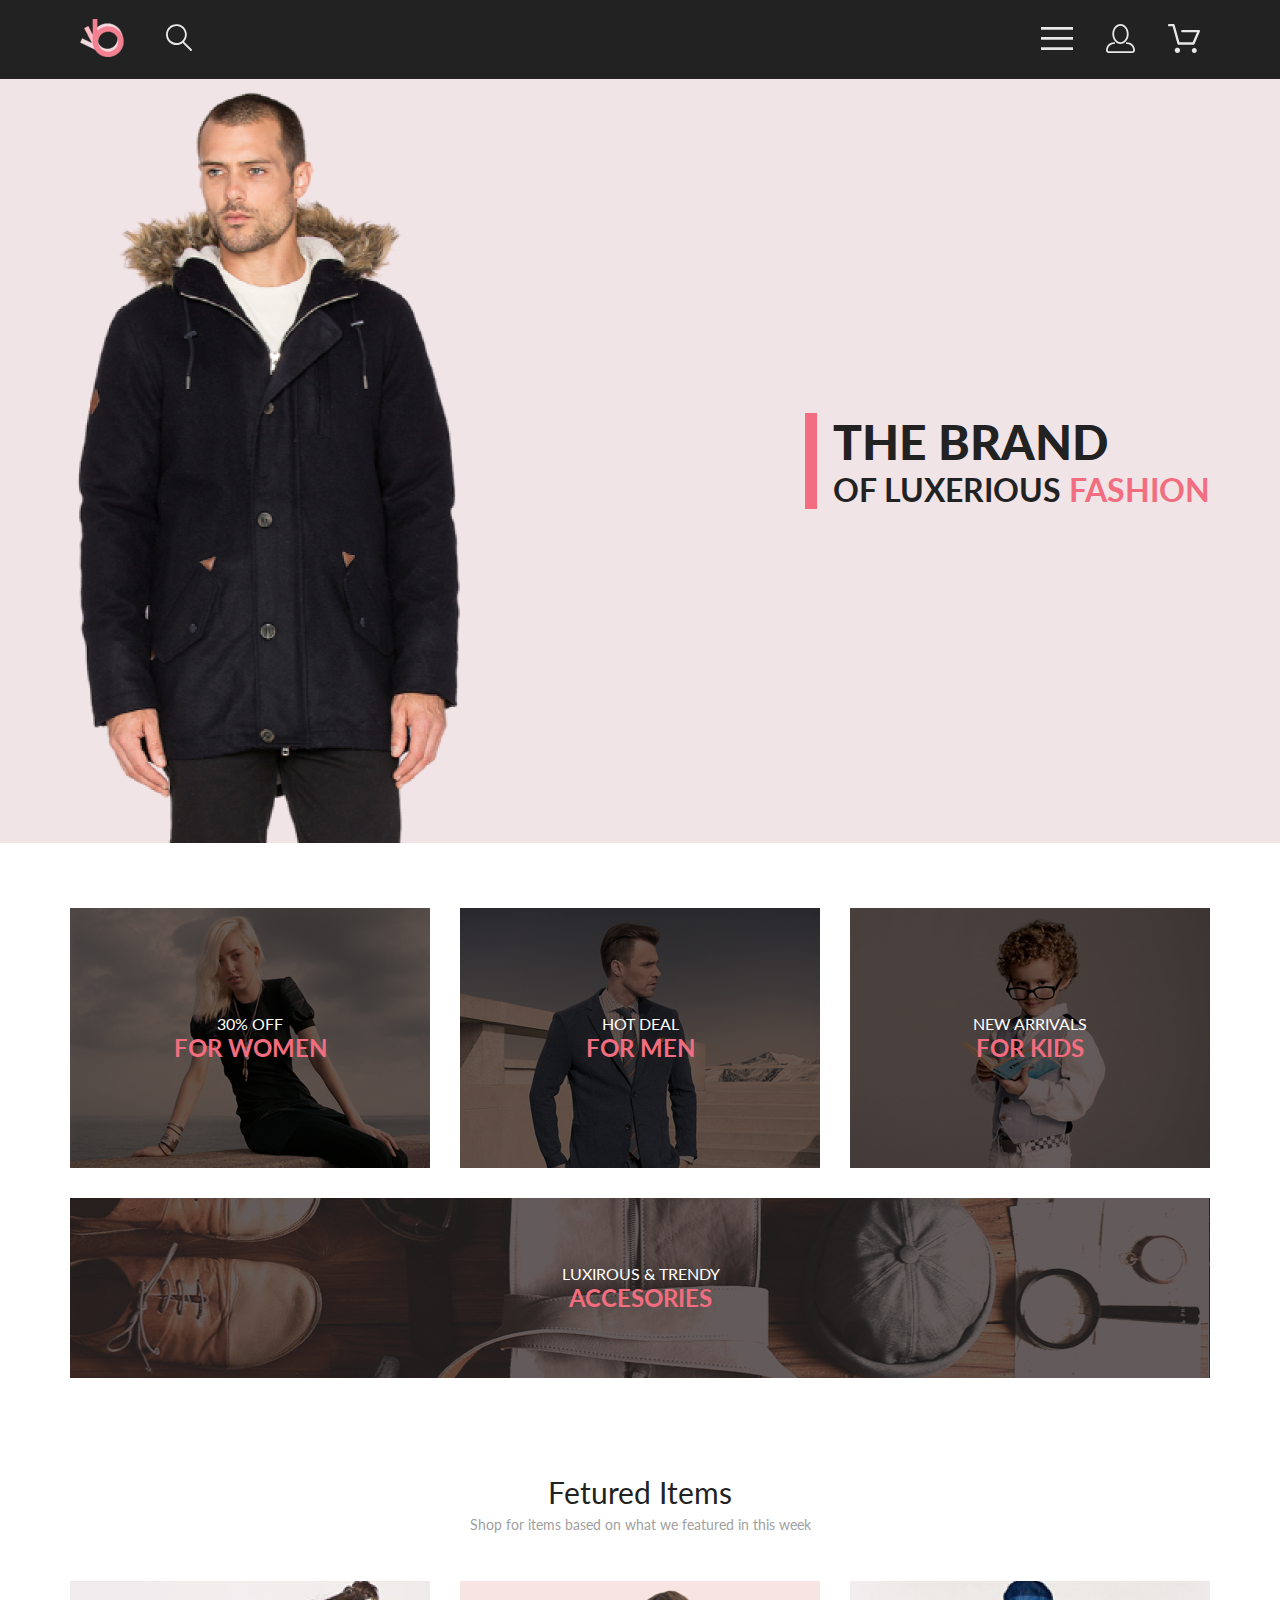
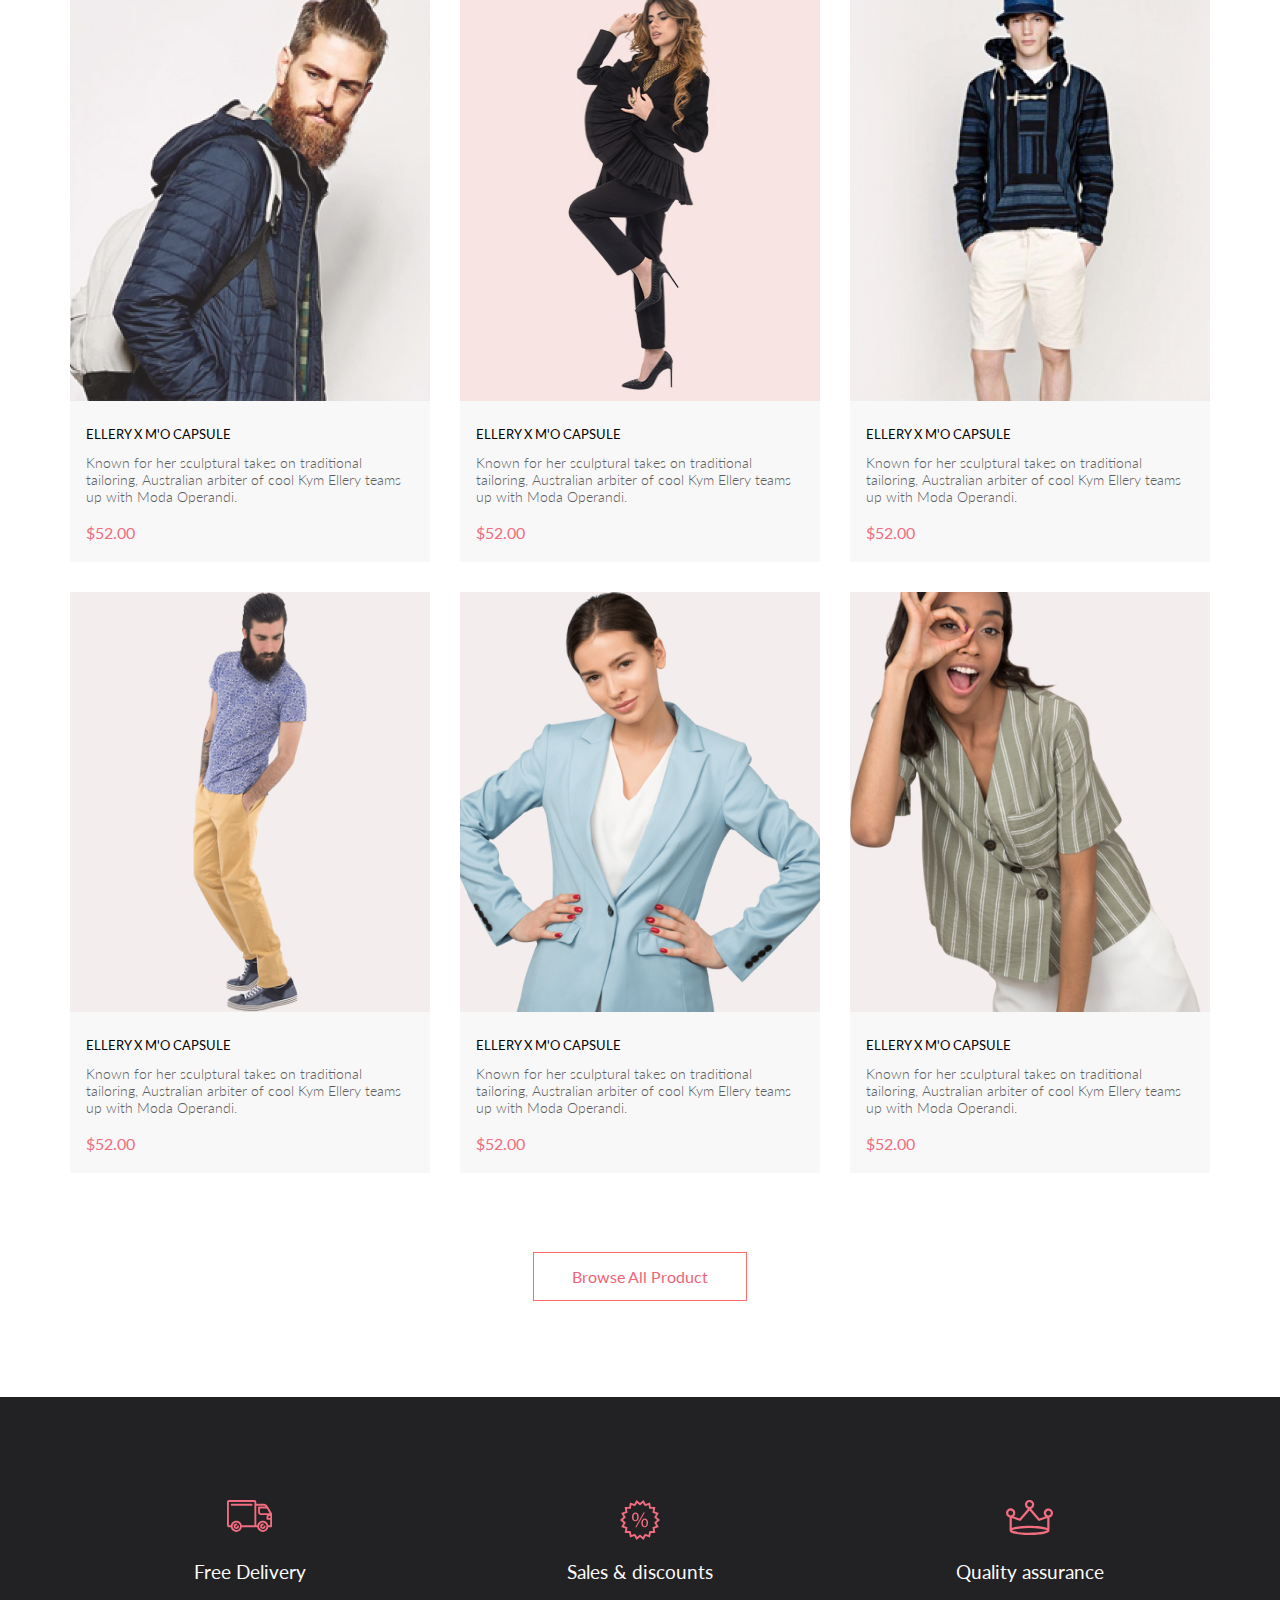
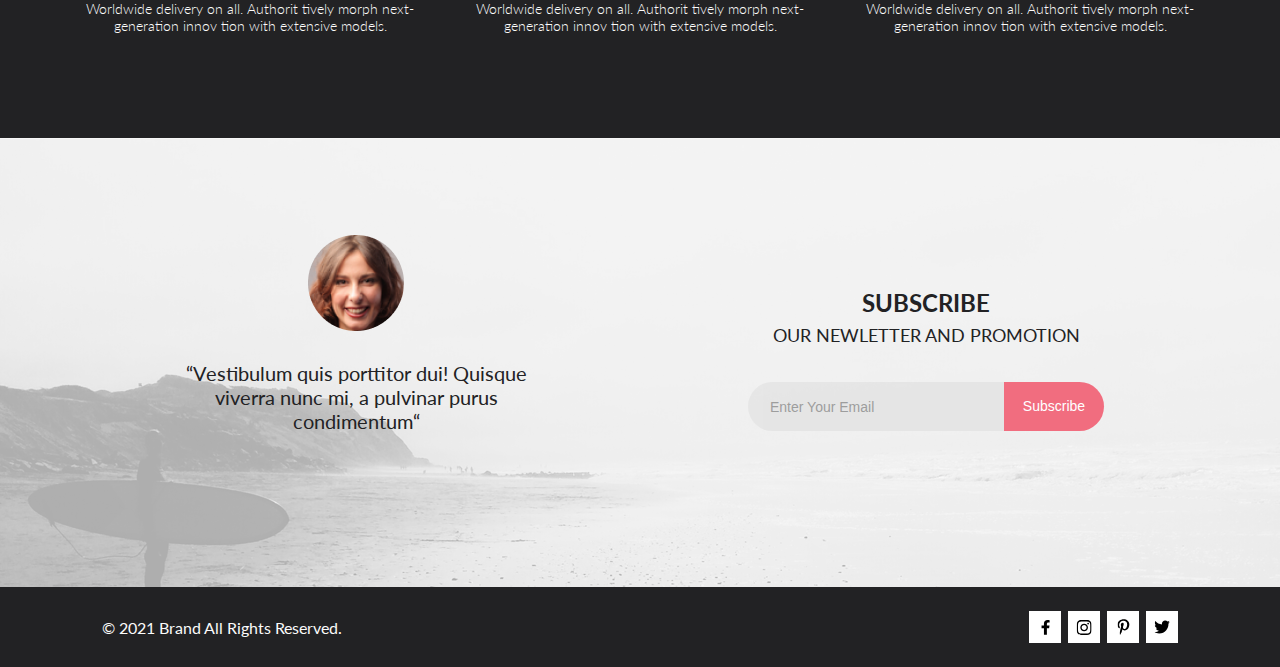
==== commit 5db79e56: "upd cart adpt & header" ====
--- a/index.html
+++ b/index.html
@@ -23,18 +23,58 @@
                         <img src="img/logo.png" alt="logo">
                     </a>
                 </nav>
-                <div class="header__search-form">
+                <div>
                     <img src="img/find.svg" alt="search-form">
                 </div>
             </div>
             <nav class="header-right">
-                <div class="header__item">
-                    <img src="img/menu.svg" alt="menu">
-                </div>
-                <a class="header__item" href="registration.html">
+                <label class="header__item" for="toggle">
+                    <svg width="32" height="23" viewBox="0 0 32 23" fill="none" xmlns="http://www.w3.org/2000/svg">
+                        <path d="M0 23V20.31H32V23H0ZM0 12.76V10.07H32V12.76H0ZM0 2.69V0H32V2.69H0Z" fill="#E8E8E8" />
+                    </svg>
+                </label>
+                <input type="checkbox" class="header__toggle" id="toggle">
+                <div class="header__menu">
+                    <div class="header__wrap">
+                        <label for="toggle">
+                            <svg width="13" height="13" viewBox="0 0 13 13" fill="none"
+                                xmlns="http://www.w3.org/2000/svg">
+                                <path
+                                    d="M7.4158 6.00409L11.7158 1.71409C11.9041 1.52579 12.0099 1.27039 12.0099 1.00409C12.0099 0.73779 11.9041 0.482395 11.7158 0.294092C11.5275 0.105788 11.2721 0 11.0058 0C10.7395 0 10.4841 0.105788 10.2958 0.294092L6.0058 4.59409L1.7158 0.294092C1.52749 0.105788 1.2721 -1.9841e-09 1.0058 0C0.739497 1.9841e-09 0.484102 0.105788 0.295798 0.294092C0.107495 0.482395 0.0017066 0.73779 0.0017066 1.00409C0.0017066 1.27039 0.107495 1.52579 0.295798 1.71409L4.5958 6.00409L0.295798 10.2941C0.20207 10.3871 0.127676 10.4977 0.0769072 10.6195C0.0261385 10.7414 0 10.8721 0 11.0041C0 11.1361 0.0261385 11.2668 0.0769072 11.3887C0.127676 11.5105 0.20207 11.6211 0.295798 11.7141C0.388761 11.8078 0.499362 11.8822 0.621222 11.933C0.743081 11.9838 0.873786 12.0099 1.0058 12.0099C1.13781 12.0099 1.26852 11.9838 1.39038 11.933C1.51223 11.8822 1.62284 11.8078 1.7158 11.7141L6.0058 7.41409L10.2958 11.7141C10.3888 11.8078 10.4994 11.8822 10.6212 11.933C10.7431 11.9838 10.8738 12.0099 11.0058 12.0099C11.1378 12.0099 11.2685 11.9838 11.3904 11.933C11.5122 11.8822 11.6228 11.8078 11.7158 11.7141C11.8095 11.6211 11.8839 11.5105 11.9347 11.3887C11.9855 11.2668 12.0116 11.1361 12.0116 11.0041C12.0116 10.8721 11.9855 10.7414 11.9347 10.6195C11.8839 10.4977 11.8095 10.3871 11.7158 10.2941L7.4158 6.00409Z"
+                                    fill="#6F6E6E" />
+                            </svg>
+                        </label>
+                        <h4 class="header__wrap--strong">MENU</h4>
+                        <h4 class="header__wrap--red">MAN</h4>
+                        <ul>
+                            <li><a href="#">Accessories</a></li>
+                            <li><a href="#">Bags</a></li>
+                            <li><a href="#">Denim</a></li>
+                            <li><a href="#">T-Shirts</a></li>
+                        </ul>
+                        <h4 class="header__wrap--red">WOMAN</h4>
+                        <ul>
+                            <li><a href="#">Accessories</a></li>
+                            <li><a href="#">Jackets & Coats</a></li>
+                            <li><a href="#">Polos</a></li>
+                            <li><a href="#">T-Shirts</a></li>
+                            <li><a href="#">Shirts</a></li>
+                        </ul>
+                        <h4 class="header__wrap--red">KIDS</h4>
+                        <ul>
+                            <li><a href="#">Accessories</a></li>
+                            <li><a href="#">Jackets & Coats</a></li>
+                            <li><a href="#">Polos</a></li>
+                            <li><a href="#">T-Shirts</a></li>
+                            <li><a href="#">Shirts</a></li>
+                            <li><a href="#">Bags</a></li>
+                        </ul>
+                    </div>
+                </div>
+                <a class="header__item hidden" href="registration.html">
                     <img src="img/registration.svg" alt="registration">
                 </a>
-                <a class="header__item" href="cart.html">
+                <a class="header__item hidden" href="cart.html">
                     <img src="img/basket.svg" alt="basket">
                 </a>
             </nav>
--- a/css/style.css
+++ b/css/style.css
@@ -275,6 +275,7 @@
 header {
   background: #222222;
   padding: 19px 10px;
+  position: relative;
 }
 
 .header {
@@ -290,12 +291,18 @@
   display: -webkit-box;
   display: -ms-flexbox;
   display: flex;
+  -webkit-box-align: center;
+      -ms-flex-align: center;
+          align-items: center;
 }
 
 .header-right {
   display: -webkit-box;
   display: -ms-flexbox;
   display: flex;
+  -webkit-box-align: center;
+      -ms-flex-align: center;
+          align-items: center;
 }
 
 .header__logo {
@@ -304,6 +311,7 @@
 }
 
 .header__item {
+  cursor: pointer;
   -ms-flex-item-align: center;
       -ms-grid-row-align: center;
       align-self: center;
@@ -314,10 +322,87 @@
   margin-right: 33px;
 }
 
-.header__search-form {
-  -ms-flex-item-align: center;
-      -ms-grid-row-align: center;
-      align-self: center;
+.header__wrap {
+  position: relative;
+  padding: 37px 0 0 34px;
+  overflow: hidden;
+}
+
+.header__wrap ul {
+  list-style-type: none;
+}
+
+.header__wrap label {
+  cursor: pointer;
+  position: absolute;
+  top: 16px;
+  right: 16px;
+}
+
+.header__wrap--strong {
+  font-style: normal;
+  font-weight: bold;
+  font-size: 14px;
+  line-height: 17px;
+  color: #000000;
+  margin-bottom: 24px;
+}
+
+.header__wrap--red {
+  font-style: normal;
+  font-weight: normal;
+  font-size: 14px;
+  line-height: 17px;
+  color: #F16D7F;
+  margin-bottom: 12px;
+}
+
+.header__wrap li:not(:last-child) {
+  margin-bottom: 11px;
+}
+
+.header__wrap li:last-child {
+  margin-bottom: 20px;
+}
+
+.header__wrap a {
+  text-decoration: none;
+  color: #6F6E6E !important;
+  font-style: normal;
+  font-weight: normal;
+  font-size: 14px;
+  line-height: 17px;
+  color: #6F6E6E;
+}
+
+.header__toggle {
+  display: none;
+}
+
+.header__menu {
+  top: 100%;
+  right: 0;
+  position: absolute;
+  width: 232px;
+  height: 764px;
+  z-index: 2;
+  background: white;
+  -webkit-box-shadow: 6px 4px 35px 0px rgba(0, 0, 0, 0.21);
+          box-shadow: 6px 4px 35px 0px rgba(0, 0, 0, 0.21);
+}
+
+#toggle:checked ~ .header__menu {
+  display: block;
+}
+
+#toggle:not(:checked) ~ .header__menu {
+  display: none;
+}
+
+@media (max-width: 667px) {
+  .hidden {
+    display: none;
+  }
 }
 
 .footer {
@@ -332,9 +417,8 @@
   display: -webkit-box;
   display: -ms-flexbox;
   display: flex;
-  -webkit-box-pack: justify;
-      -ms-flex-pack: justify;
-          justify-content: space-between;
+  -ms-flex-pack: distribute;
+      justify-content: space-around;
 }
 
 .footer__text {
@@ -365,7 +449,7 @@
 }
 
 .footer-basement__content {
-  padding: 24px 0 24px 0;
+  padding: 24px 32px;
   display: -webkit-box;
   display: -ms-flexbox;
   display: flex;
@@ -504,6 +588,72 @@
   font-size: 14px;
   line-height: 17px;
   color: #FFFFFF;
+}
+
+@media (max-width: 1024px) {
+  .footer {
+    background-image: url(../img/back_footer2.jpg);
+  }
+  .footer__info {
+    -webkit-box-orient: vertical;
+    -webkit-box-direction: normal;
+        -ms-flex-direction: column;
+            flex-direction: column;
+    -webkit-box-align: center;
+        -ms-flex-align: center;
+            align-items: center;
+  }
+  .footer__text {
+    margin: 53px 0 48px 0;
+  }
+  .subscribe-form {
+    margin: 0px 0 140px 0;
+  }
+}
+
+@media (max-width: 667px) {
+  .footer__text {
+    margin: 53px 0 59px 0;
+  }
+  .footer__text p {
+    font-style: normal;
+    font-weight: normal;
+    font-size: 18px;
+    line-height: 22px;
+    color: #222224;
+  }
+  .subscribe-form {
+    margin: 0px 0 109px 0;
+  }
+  .subscribe-form h3 {
+    font-style: normal;
+    font-weight: normal;
+    font-size: 14px;
+    line-height: 21px;
+    color: #222224;
+  }
+  .subscribe-form span {
+    font-style: normal;
+    font-weight: bold;
+    font-size: 24px;
+    line-height: 37px;
+    color: #222224;
+  }
+  .footer-basement__content {
+    padding: 43px 0 24px 0;
+    -webkit-box-orient: vertical;
+    -webkit-box-direction: normal;
+        -ms-flex-direction: column;
+            flex-direction: column;
+  }
+  .footer-basement__text {
+    -webkit-box-ordinal-group: 3;
+        -ms-flex-order: 2;
+            order: 2;
+  }
+  .footer-basement__list {
+    margin-bottom: 25px;
+  }
 }
 
 .cards__wrap {
@@ -828,6 +978,7 @@
   -webkit-box-align: center;
       -ms-flex-align: center;
           align-items: center;
+  padding: 0 16px;
 }
 
 .intro__wrap h2 {
@@ -850,6 +1001,15 @@
 .intro__wrap span {
   font-weight: bold;
   color: #F16D7F;
+}
+
+@media (max-width: 667px) {
+  .intro__wrap {
+    -webkit-box-orient: vertical;
+    -webkit-box-direction: normal;
+        -ms-flex-direction: column;
+            flex-direction: column;
+  }
 }
 
 .presentation {
@@ -1024,6 +1184,7 @@
   -webkit-box-pack: justify;
       -ms-flex-pack: justify;
           justify-content: space-between;
+  padding: 0 16px;
 }
 
 .cart__column {
@@ -1167,7 +1328,7 @@
   padding: 22px 97px 0 31px;
   background-image: url("data:image/svg+xml,%3Csvg width='18' height='18' viewBox='0 0 18 18' fill='none' xmlns='http://www.w3.org/2000/svg'%3E%3Cpath d='M11.2453 9L17.5302 2.71516C17.8285 2.41741 17.9962 2.01336 17.9966 1.59191C17.997 1.17045 17.8299 0.76611 17.5322 0.467833C17.2344 0.169555 16.8304 0.00177586 16.4089 0.00140366C15.9875 0.00103146 15.5831 0.168097 15.2848 0.465848L9 6.75069L2.71516 0.465848C2.41688 0.167571 2.01233 0 1.5905 0C1.16868 0 0.764125 0.167571 0.465848 0.465848C0.167571 0.764125 0 1.16868 0 1.5905C0 2.01233 0.167571 2.41688 0.465848 2.71516L6.75069 9L0.465848 15.2848C0.167571 15.5831 0 15.9877 0 16.4095C0 16.8313 0.167571 17.2359 0.465848 17.5342C0.764125 17.8324 1.16868 18 1.5905 18C2.01233 18 2.41688 17.8324 2.71516 17.5342L9 11.2493L15.2848 17.5342C15.5831 17.8324 15.9877 18 16.4095 18C16.8313 18 17.2359 17.8324 17.5342 17.5342C17.8324 17.2359 18 16.8313 18 16.4095C18 15.9877 17.8324 15.5831 17.5342 15.2848L11.2453 9Z' fill='%23575757'/%3E%3C/svg%3E");
   background-repeat: no-repeat;
-  background-position: 350px 22px;
+  background-position: 96% 4%;
 }
 
 .cart__text h2 {
@@ -1250,6 +1411,96 @@
   border: 1px solid #a4a4a4;
 }
 
+@media (max-width: 1060px) {
+  .cart {
+    -webkit-box-orient: vertical;
+    -webkit-box-direction: normal;
+        -ms-flex-direction: column;
+            flex-direction: column;
+    padding: 59px 18px 128px 16px;
+  }
+  .cart__column {
+    margin: 0;
+  }
+  .cart__column:first-child {
+    margin-bottom: 64px;
+  }
+  .cart__item {
+    max-width: 100%;
+  }
+  .cart__text {
+    width: 100%;
+  }
+  .cart__wrap {
+    -ms-flex-pack: distribute;
+        justify-content: space-around;
+    margin-top: 62px;
+  }
+  .adress-form {
+    margin-right: 15px;
+  }
+  .alignment {
+    -webkit-box-orient: horizontal;
+    -webkit-box-direction: normal;
+        -ms-flex-direction: row;
+            flex-direction: row;
+    -ms-flex-pack: distribute;
+        justify-content: space-around;
+  }
+}
+
+@media (max-width: 667px) {
+  .cart {
+    padding: 38px 9px 96px 9px;
+  }
+  .cart__item {
+    max-height: 188px;
+  }
+  .cart__column:first-child {
+    margin-bottom: 48px;
+  }
+  .cart__text {
+    width: 100%;
+    padding: 13px 53px 37px 17px;
+  }
+  .cart__text h2 {
+    font-size: 16px;
+    line-height: 19px;
+    margin-bottom: 25px;
+  }
+  .cart__text h3 {
+    font-size: 14px;
+    line-height: 17px;
+  }
+  .cart__text h3:not(:last-child) {
+    margin-bottom: 4px;
+  }
+  .cart__text_border {
+    padding: 1px 9px;
+    margin-left: 15px;
+  }
+  .cart__wrap {
+    margin-top: 30px;
+  }
+  .cart__wrap button {
+    padding: 9px 17px;
+    font-size: 12px;
+    line-height: 14px;
+  }
+  .alignment {
+    -webkit-box-orient: vertical;
+    -webkit-box-direction: normal;
+        -ms-flex-direction: column;
+            flex-direction: column;
+    -webkit-box-align: center;
+        -ms-flex-align: center;
+            align-items: center;
+  }
+  .adress-form {
+    margin-right: 0;
+  }
+}
+
 .registration {
   display: -webkit-box;
   display: -ms-flexbox;
@@ -1257,7 +1508,7 @@
   -webkit-box-pack: justify;
       -ms-flex-pack: justify;
           justify-content: space-between;
-  padding: 64px 0 96px 0;
+  padding: 64px 16px 96px 16px;
 }
 
 .registration-form {
@@ -1269,7 +1520,7 @@
       -ms-flex-direction: column;
           flex-direction: column;
   max-width: 360px;
-  margin-right: 128px;
+  margin-right: 11%;
 }
 
 .registration-form h5 {
@@ -1381,4 +1632,33 @@
 .registration__privilege li:not(:last-child) {
   margin-bottom: 16px;
 }
+
+@media (max-width: 1024px) {
+  .registration-form {
+    margin-right: 22px;
+  }
+  .registration__privilege {
+    font-style: normal;
+    font-weight: 300;
+    font-size: 16px;
+    line-height: 19px;
+    color: #000000;
+  }
+}
+
+@media (max-width: 667px) {
+  .registration {
+    -webkit-box-orient: vertical;
+    -webkit-box-direction: normal;
+        -ms-flex-direction: column;
+            flex-direction: column;
+    -webkit-box-align: center;
+        -ms-flex-align: center;
+            align-items: center;
+  }
+  .registration-form {
+    margin-right: 0;
+    margin-bottom: 40px;
+  }
+}
 /*# sourceMappingURL=style.css.map */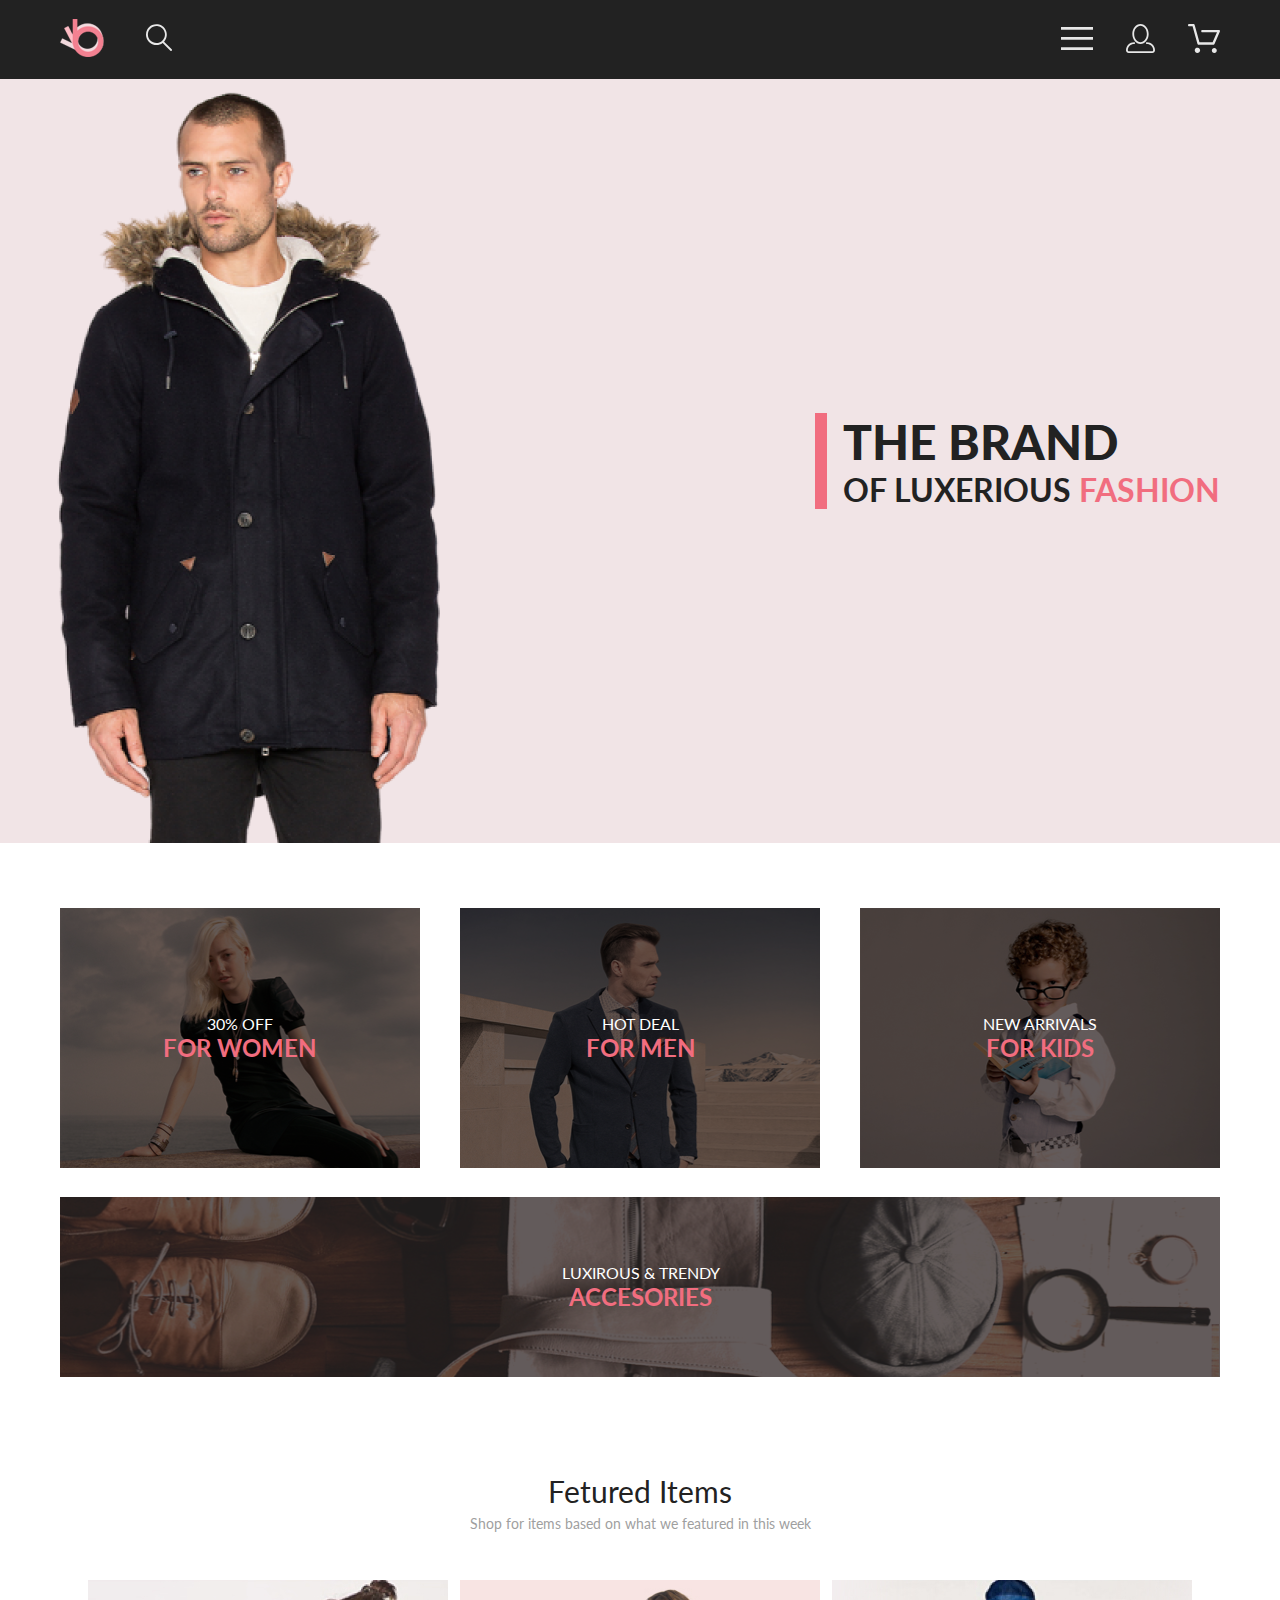
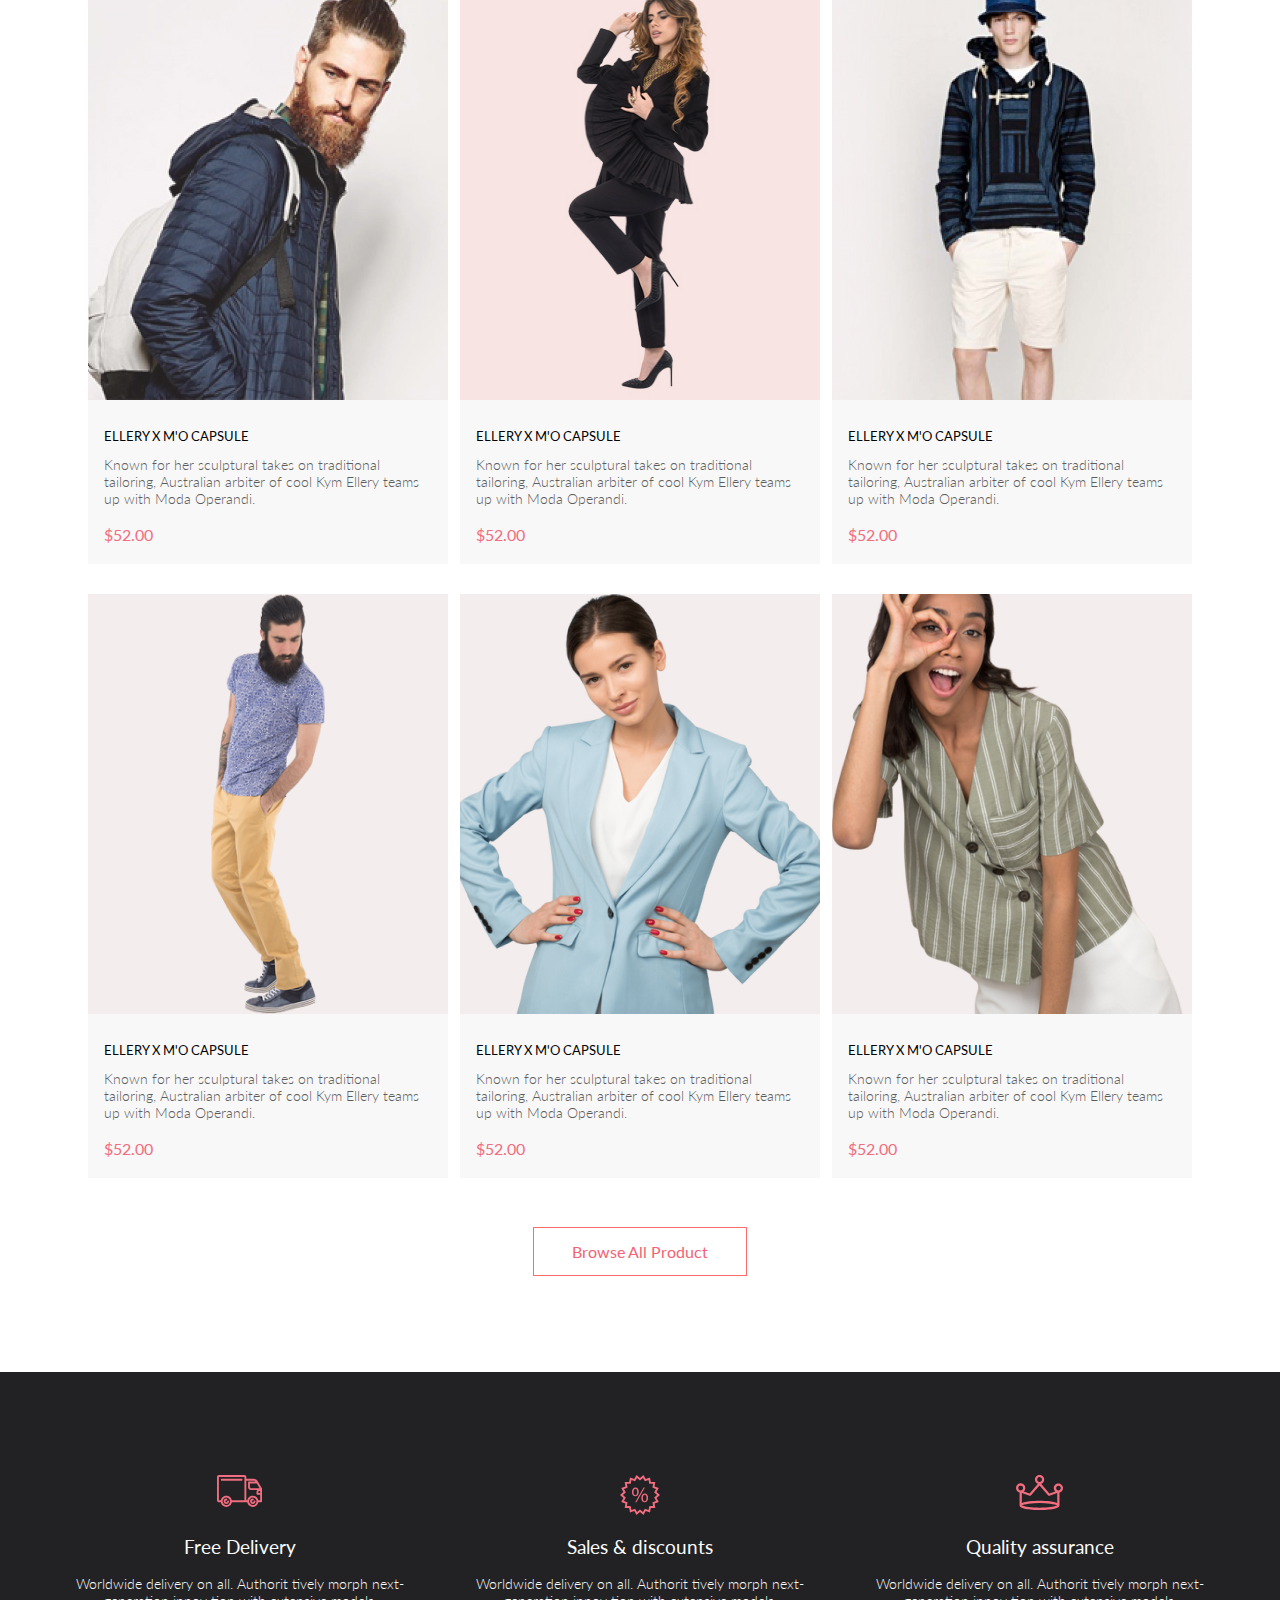
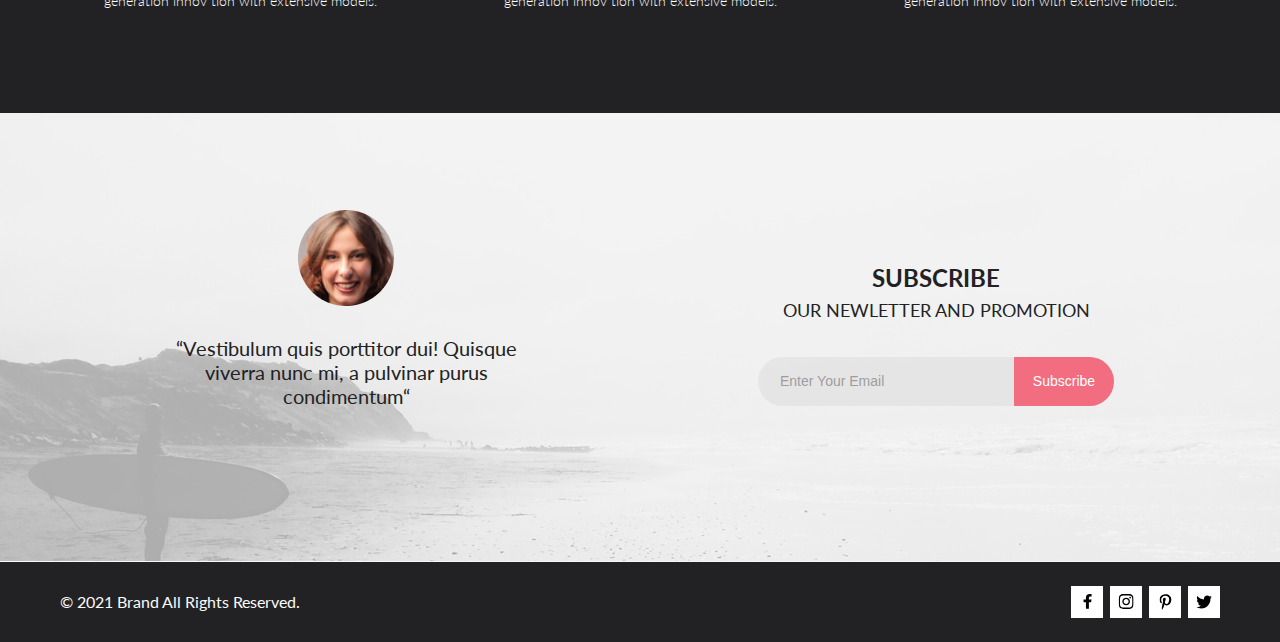
==== commit 179057d1: "fix card & section" ====
--- a/index.html
+++ b/index.html
@@ -133,120 +133,120 @@
                     <div class="card__item">
                         <img src="img/1_item.jpg" alt="card">
                         <div class="card__overlay">
-                            <button class="card__btn"><a href="cart.html">Add to Cart</a></button>
-                        </div>
-                    </div>
-                    <div class="card__text">
-                        <a href="product.html">
-                            <h4>
-                                ELLERY X M'O CAPSULE
-                            </h4>
-                            <p>
-                                Known for her sculptural takes on traditional tailoring, Australian arbiter of cool Kym
-                                Ellery teams up with Moda Operandi.
-                            </p>
-                            <span>$52.00</span>
-                        </a>
+                            <button class="card__btn">Add to Cart</button>
+                        </div>
+                    </div>
+                    <div class="card__text">
+                        <a href="product.html">
+                            <h4>
+                                ELLERY X M'O CAPSULE
+                            </h4>
+                        </a>
+                        <p>
+                            Known for her sculptural takes on traditional tailoring, Australian arbiter of cool Kym
+                            Ellery teams up with Moda Operandi.
+                        </p>
+                        <span>$52.00</span>
                     </div>
                 </div>
                 <div class="card">
                     <div class="card__item">
                         <img src="img/2_item.jpg" alt="card">
                         <div class="card__overlay">
-                            <button class="card__btn"><a href="cart.html">Add to Cart</a></button>
-                        </div>
-                    </div>
-                    <div class="card__text">
-                        <a href="product.html">
-                            <h4>
-                                ELLERY X M'O CAPSULE
-                            </h4>
-                            <p>
-                                Known for her sculptural takes on traditional tailoring, Australian arbiter of cool Kym
-                                Ellery teams up with Moda Operandi.
-                            </p>
-                            <span>$52.00</span>
-                        </a>
+                            <button class="card__btn">Add to Cart</button>
+                        </div>
+                    </div>
+                    <div class="card__text">
+                        <a href="product.html">
+                            <h4>
+                                ELLERY X M'O CAPSULE
+                            </h4>
+                        </a>
+                        <p>
+                            Known for her sculptural takes on traditional tailoring, Australian arbiter of cool Kym
+                            Ellery teams up with Moda Operandi.
+                        </p>
+                        <span>$52.00</span>
                     </div>
                 </div>
                 <div class="card">
                     <div class="card__item">
                         <img src="img/3_item.jpg" alt="card">
                         <div class="card__overlay">
-                            <button class="card__btn"><a href="cart.html">Add to Cart</a></button>
-                        </div>
-                    </div>
-                    <div class="card__text">
-                        <a href="product.html">
-                            <h4>
-                                ELLERY X M'O CAPSULE
-                            </h4>
-                            <p>
-                                Known for her sculptural takes on traditional tailoring, Australian arbiter of cool Kym
-                                Ellery teams up with Moda Operandi.
-                            </p>
-                            <span>$52.00</span>
-                        </a>
+                            <button class="card__btn">Add to Cart</button>
+                        </div>
+                    </div>
+                    <div class="card__text">
+                        <a href="product.html">
+                            <h4>
+                                ELLERY X M'O CAPSULE
+                            </h4>
+                        </a>
+                        <p>
+                            Known for her sculptural takes on traditional tailoring, Australian arbiter of cool Kym
+                            Ellery teams up with Moda Operandi.
+                        </p>
+                        <span>$52.00</span>
                     </div>
                 </div>
                 <div class="card">
                     <div class="card__item">
                         <img src="img/4_item.jpg" alt="card">
                         <div class="card__overlay">
-                            <button class="card__btn"><a href="cart.html">Add to Cart</a></button>
-                        </div>
-                    </div>
-                    <div class="card__text">
-                        <a href="product.html">
-                            <h4>
-                                ELLERY X M'O CAPSULE
-                            </h4>
-                            <p>
-                                Known for her sculptural takes on traditional tailoring, Australian arbiter of cool Kym
-                                Ellery teams up with Moda Operandi.
-                            </p>
-                            <span>$52.00</span>
-                        </a>
+                            <button class="card__btn">Add to Cart</button>
+                        </div>
+                    </div>
+                    <div class="card__text">
+                        <a href="product.html">
+                            <h4>
+                                ELLERY X M'O CAPSULE
+                            </h4>
+                        </a>
+                        <p>
+                            Known for her sculptural takes on traditional tailoring, Australian arbiter of cool Kym
+                            Ellery teams up with Moda Operandi.
+                        </p>
+                        <span>$52.00</span>
                     </div>
                 </div>
                 <div class="card">
                     <div class="card__item">
                         <img src="img/5_item.jpg" alt="card">
                         <div class="card__overlay">
-                            <button class="card__btn"><a href="cart.html">Add to Cart</a></button>
-                        </div>
-                    </div>
-                    <div class="card__text">
-                        <a href="product.html">
-                            <h4>
-                                ELLERY X M'O CAPSULE
-                            </h4>
-                            <p>
-                                Known for her sculptural takes on traditional tailoring, Australian arbiter of cool Kym
-                                Ellery teams up with Moda Operandi.
-                            </p>
-                            <span>$52.00</span>
-                        </a>
+                            <button class="card__btn">Add to Cart</button>
+                        </div>
+                    </div>
+                    <div class="card__text">
+                        <a href="product.html">
+                            <h4>
+                                ELLERY X M'O CAPSULE
+                            </h4>
+                        </a>
+                        <p>
+                            Known for her sculptural takes on traditional tailoring, Australian arbiter of cool Kym
+                            Ellery teams up with Moda Operandi.
+                        </p>
+                        <span>$52.00</span>
                     </div>
                 </div>
                 <div class="card">
                     <div class="card__item">
                         <img src="img/6_item.jpg" alt="card">
                         <div class="card__overlay">
-                            <button class="card__btn"><a href="cart.html">Add to Cart</a></button>
-                        </div>
-                    </div>
-                    <div class="card__text">
-                        <a href="product.html">
-                            <h4>
-                                ELLERY X M'O CAPSULE
-                            </h4>
-                            <p>
-                                Known for her sculptural takes on traditional tailoring, Australian arbiter of cool Kym
-                                Ellery teams up with Moda Operandi.
-                            </p>
-                            <span>$52.00</span>
-                        </a>
+                            <button class="card__btn">Add to Cart</button>
+                        </div>
+                    </div>
+                    <div class="card__text">
+                        <a href="product.html">
+                            <h4>
+                                ELLERY X M'O CAPSULE
+                            </h4>
+                        </a>
+                        <p>
+                            Known for her sculptural takes on traditional tailoring, Australian arbiter of cool Kym
+                            Ellery teams up with Moda Operandi.
+                        </p>
+                        <span>$52.00</span>
                     </div>
                 </div>
             </div>
--- a/css/style.css
+++ b/css/style.css
@@ -10,7 +10,7 @@
 }
 
 section {
-  padding: 0 calc(50vw - 570px);
+  padding: 0 calc(50vw - 590px);
 }
 
 .top {
@@ -19,6 +19,7 @@
 }
 
 .top__content {
+  padding: 0 10px;
   height: 100%;
   display: -webkit-box;
   display: -ms-flexbox;
@@ -69,6 +70,7 @@
 }
 
 .category__wrap {
+  padding: 0 10px;
   display: -webkit-box;
   display: -ms-flexbox;
   display: flex;
@@ -82,9 +84,9 @@
 .category__item {
   width: 100%;
   height: 180px;
-  display: -webkit-inline-box;
-  display: -ms-inline-flexbox;
-  display: inline-flex;
+  display: -webkit-box;
+  display: -ms-flexbox;
+  display: flex;
   -webkit-box-align: center;
       -ms-flex-align: center;
           align-items: center;
@@ -95,9 +97,9 @@
 }
 
 .category__item:not(:last-child) {
-  width: 360px;
+  width: 31%;
   height: 260px;
-  margin: 0 0 30px 0;
+  margin: 0 0 2.5% 0;
 }
 
 .category__img {
@@ -105,6 +107,7 @@
   height: 100%;
   background-blend-mode: multiply;
   background-color: rgba(33, 22, 22, 0.7);
+  background-size: cover;
 }
 
 .category__text {
@@ -131,18 +134,22 @@
 
 .for_women {
   background-image: url(../img/for_women.jpg);
+  background-repeat: no-repeat;
 }
 
 .for_man {
   background-image: url(../img/for_men.jpg);
+  background-repeat: no-repeat;
 }
 
 .for_kids {
   background-image: url(../img/for_kids.jpg);
+  background-repeat: no-repeat;
 }
 
 .accesories {
   background-image: url(../img/accesories.jpg);
+  background-repeat: no-repeat;
 }
 
 .fetured {
@@ -188,7 +195,6 @@
   -webkit-box-pack: center;
       -ms-flex-pack: center;
           justify-content: center;
-  margin-top: 49px;
 }
 
 .product__button {
@@ -218,7 +224,7 @@
   -webkit-box-pack: justify;
       -ms-flex-pack: justify;
           justify-content: space-between;
-  padding: 103px 0 104px 0;
+  padding: 103px 10px 104px 10px;
 }
 
 .advantages__item {
@@ -272,6 +278,162 @@
   background-position: top;
 }
 
+@media (max-width: 1024px) {
+  .top {
+    height: 368px;
+  }
+  .top__content {
+    background-image: url(../img/man_s.png);
+    background-repeat: no-repeat;
+    background-position: left bottom;
+  }
+  .top__text h1 {
+    font-style: normal;
+    font-weight: bold;
+    font-size: 24px;
+    line-height: 29px;
+    color: #222222;
+  }
+  .top__text--strong {
+    font-style: normal;
+    font-weight: 900;
+    font-size: 44px;
+    line-height: 53px;
+    color: #222222;
+  }
+  .top__text--red {
+    font-style: normal;
+    font-weight: bold;
+    font-size: 24px;
+    line-height: 29px;
+    color: #F16D7F;
+  }
+  .category {
+    margin: 20px 0 155px 0;
+  }
+  .category__item {
+    height: 116px;
+  }
+  .category__item:not(:last-child) {
+    height: 167px;
+    margin: 0 0 2.5% 0;
+  }
+  .for_women {
+    background-image: url(../img/for_women_pad.jpg);
+  }
+  .for_man {
+    background-image: url(../img/for_men_pad.jpg);
+  }
+  .for_kids {
+    background-image: url(../img/for_kids_pad.jpg);
+  }
+  .accesories {
+    background-image: url(../img/accesories_pad.jpg);
+  }
+  .fetured {
+    margin-bottom: 65px;
+  }
+  .fetured__info {
+    margin-bottom: 73px;
+  }
+  .advantages__info {
+    -webkit-box-orient: vertical;
+    -webkit-box-direction: normal;
+        -ms-flex-direction: column;
+            flex-direction: column;
+    padding: 48px 0 64px 0;
+  }
+  .advantages__item:not(:last-child) {
+    margin-bottom: 48px;
+  }
+}
+
+@media (max-width: 667px) {
+  .top {
+    height: 363px;
+  }
+  .top__content {
+    background-image: none;
+    -webkit-box-pack: center;
+        -ms-flex-pack: center;
+            justify-content: center;
+  }
+  .top__text {
+    max-width: 263px;
+  }
+  .top__text h1 {
+    font-style: normal;
+    font-weight: bold;
+    font-size: 20px;
+    line-height: 24px;
+    color: #222222;
+  }
+  .top__text--strong {
+    font-style: normal;
+    font-weight: 900;
+    font-size: 38px;
+    line-height: 46px;
+    color: #222222;
+  }
+  .top__text--red {
+    font-style: normal;
+    font-weight: bold;
+    font-size: 20px;
+    line-height: 24px;
+    color: #F16D7F;
+  }
+  .category {
+    margin: 64px 0;
+  }
+  .category__wrap {
+    padding: 0 16px;
+    -webkit-box-orient: vertical;
+    -webkit-box-direction: normal;
+        -ms-flex-direction: column;
+            flex-direction: column;
+    -webkit-box-pack: center;
+        -ms-flex-pack: center;
+            justify-content: center;
+    -webkit-box-align: center;
+        -ms-flex-align: center;
+            align-items: center;
+  }
+  .category__item {
+    width: 100%;
+    height: 111px;
+  }
+  .category__item:not(:last-child) {
+    width: 100%;
+    height: 247px;
+    margin: 0 0 32px 0;
+  }
+  .for_women {
+    background-image: url(../img/for_women_ph.jpg);
+  }
+  .for_man {
+    background-image: url(../img/for_men_ph.jpg);
+  }
+  .for_kids {
+    background-image: url(../img/for_kids_ph.jpg);
+  }
+  .accesories {
+    background-image: url(../img/accesories_ph.jpg);
+  }
+  .fetured {
+    margin-bottom: 97px;
+  }
+  .fetured__info {
+    margin-bottom: 65px;
+  }
+  .advantages__info {
+    -webkit-box-orient: vertical;
+    -webkit-box-direction: normal;
+        -ms-flex-direction: column;
+            flex-direction: column;
+    padding: 48px 0 81px 0;
+  }
+}
+
 header {
   background: #222222;
   padding: 19px 10px;
@@ -323,13 +485,12 @@
 }
 
 .header__wrap {
-  position: relative;
   padding: 37px 0 0 34px;
-  overflow: hidden;
 }
 
 .header__wrap ul {
   list-style-type: none;
+  padding-left: 21px;
 }
 
 .header__wrap label {
@@ -380,11 +541,12 @@
 }
 
 .header__menu {
+  overflow-y: scroll;
   top: 100%;
   right: 0;
   position: absolute;
   width: 232px;
-  height: 764px;
+  height: calc(83.6vh - 79px);
   z-index: 2;
   background: white;
   -webkit-box-shadow: 6px 4px 35px 0px rgba(0, 0, 0, 0.21);
@@ -449,7 +611,7 @@
 }
 
 .footer-basement__content {
-  padding: 24px 32px;
+  padding: 24px 10px;
   display: -webkit-box;
   display: -ms-flexbox;
   display: flex;
@@ -593,6 +755,9 @@
 @media (max-width: 1024px) {
   .footer {
     background-image: url(../img/back_footer2.jpg);
+  }
+  .footer-basement__content {
+    padding: 24px 32px;
   }
   .footer__info {
     -webkit-box-orient: vertical;
@@ -657,19 +822,20 @@
 }
 
 .cards__wrap {
-  display: -webkit-box;
-  display: -ms-flexbox;
-  display: flex;
-  -webkit-box-pack: justify;
-      -ms-flex-pack: justify;
-          justify-content: space-between;
+  padding: 0 10px;
+  display: -webkit-box;
+  display: -ms-flexbox;
+  display: flex;
+  -webkit-box-pack: center;
+      -ms-flex-pack: center;
+          justify-content: center;
   -ms-flex-wrap: wrap;
       flex-wrap: wrap;
+  margin-bottom: 18.5px;
 }
 
 .card {
-  width: 360px;
-  height: 581px;
+  max-width: 360px;
   background: #f8f8f8;
   display: -webkit-box;
   display: -ms-flexbox;
@@ -678,10 +844,11 @@
   -webkit-box-direction: normal;
       -ms-flex-direction: column;
           flex-direction: column;
-}
-
-.card:nth-child(-n+3) {
   margin-bottom: 30px;
+}
+
+.card:not(:nth-child(3n)) {
+  margin-right: 1%;
 }
 
 .card__item {
@@ -776,11 +943,58 @@
   color: #F16D7F;
 }
 
+.card__pagination {
+  display: -webkit-box;
+  display: -ms-flexbox;
+  display: flex;
+  -webkit-box-pack: center;
+      -ms-flex-pack: center;
+          justify-content: center;
+  margin-top: 28.5px;
+}
+
+@media (max-width: 1122px) {
+  .cards__wrap {
+    margin-bottom: 16px;
+  }
+  .card {
+    margin-bottom: 16px;
+  }
+  .card:not(:nth-child(3n)) {
+    margin-right: 16px;
+  }
+  .card:nth-child(3) {
+    margin-right: 16px;
+  }
+  .card:nth-child(2n) {
+    margin-right: 0;
+  }
+  .card__pagination {
+    margin-top: 24px;
+  }
+}
+
+@media (max-width: 735px) {
+  .cards__wrap {
+    margin-bottom: 25px;
+  }
+  .card:nth-child(odd) {
+    margin-right: 0;
+  }
+  .card:not(:last-child) {
+    margin-bottom: 16px;
+  }
+  .cards__wrap {
+    margin-bottom: 24px;
+  }
+}
+
 .catalog {
   margin: 51px 0 97px 0;
 }
 
 .catalog__top {
+  padding: 0 10px;
   display: -webkit-box;
   display: -ms-flexbox;
   display: flex;
@@ -809,6 +1023,10 @@
 .filter__content > details > summary {
   display: block;
   width: 327px;
+  font-style: normal;
+  font-weight: 600;
+  font-size: 14px;
+  line-height: 17px;
   color: #EF5B70;
   outline: none;
   border-left: 5px solid #EF5B70;
@@ -817,7 +1035,7 @@
   margin-bottom: 18px;
 }
 
-.filter summary {
+.filter__header {
   font-style: normal;
   font-weight: 600;
   font-size: 14px;
@@ -851,6 +1069,7 @@
 .filter__list {
   list-style: none;
   margin: 24px 0 24px 34px;
+  font-style: normal;
   font-weight: normal;
   font-size: 14px;
   line-height: 17px;
@@ -863,6 +1082,7 @@
 
 details > summary {
   list-style: none;
+  min-width: 43px;
 }
 
 select {
@@ -873,11 +1093,15 @@
   display: -webkit-box;
   display: -ms-flexbox;
   display: flex;
+  -webkit-box-align: center;
+      -ms-flex-align: center;
+          align-items: center;
   margin-left: 30px;
 }
 
 .sort__select {
   cursor: pointer;
+  font-style: normal;
   font-weight: normal;
   font-size: 14px;
   line-height: 17px;
@@ -922,20 +1146,6 @@
   position: relative;
 }
 
-.card:nth-child(-n+6) {
-  margin-bottom: 30px;
-}
-
-.card_pagination {
-  display: -webkit-box;
-  display: -ms-flexbox;
-  display: flex;
-  -webkit-box-pack: center;
-      -ms-flex-pack: center;
-          justify-content: center;
-  margin-top: 48.5px;
-}
-
 ul.pagination {
   display: inline-block;
   padding: 0;
@@ -951,9 +1161,10 @@
   text-decoration: none;
   color: black;
   float: left;
-  padding: 8px 16px;
+  padding: 14px 10px;
   text-decoration: none;
   border: none;
+  font-style: normal;
   font-weight: 300;
   font-size: 16px;
   line-height: 19px;
@@ -964,11 +1175,58 @@
   color: #EF5B70;
 }
 
+@media (max-width: 1024px) {
+  .catalog {
+    margin: 24px 0 64px 0;
+  }
+  .catalog__top {
+    margin-bottom: 40px;
+    -webkit-box-pack: justify;
+        -ms-flex-pack: justify;
+            justify-content: space-between;
+  }
+  .filter {
+    left: 0;
+  }
+  .carve {
+    display: none;
+  }
+}
+
+@media (max-width: 667px) {
+  .catalog__top {
+    margin-bottom: 32px;
+  }
+  .filter__header {
+    font: 0/0 serif;
+    text-shadow: none;
+    color: transparent;
+  }
+  .filter svg {
+    width: 38px;
+    height: 25px;
+  }
+  .sort {
+    margin-left: 0;
+  }
+  .sort__select {
+    font-style: normal;
+    font-weight: normal;
+    font-size: 12px;
+    line-height: 14px;
+    color: #6F6E6E;
+  }
+  .sort__select:not(:last-child) {
+    margin-right: 23px;
+  }
+}
+
 .intro {
   background: #f8f3f4;
 }
 
 .intro__wrap {
+  height: 148px;
   display: -webkit-box;
   display: -ms-flexbox;
   display: flex;
@@ -978,7 +1236,7 @@
   -webkit-box-align: center;
       -ms-flex-align: center;
           align-items: center;
-  padding: 0 16px;
+  padding: 60px 10px;
 }
 
 .intro__wrap h2 {
@@ -987,7 +1245,6 @@
   font-size: 24px;
   line-height: 29px;
   color: #F16D7F;
-  margin: 60px 0;
 }
 
 .intro__wrap h3 {
@@ -1009,6 +1266,13 @@
     -webkit-box-direction: normal;
         -ms-flex-direction: column;
             flex-direction: column;
+    padding: 24px 0 46px 0;
+    -webkit-box-pack: center;
+        -ms-flex-pack: center;
+            justify-content: center;
+  }
+  .intro__wrap h3 {
+    margin-top: 32px;
   }
 }
 
@@ -1031,8 +1295,9 @@
 }
 
 .carousel-control-prev {
+  position: absolute;
   left: 5px;
-  margin-top: 30vh;
+  top: 40%;
   width: 47px;
   height: 47px;
   background: rgba(42, 42, 42, 0.15);
@@ -1047,8 +1312,9 @@
 }
 
 .carousel-control-next {
+  position: absolute;
   right: 5px;
-  margin-top: 30vh;
+  top: 40%;
   width: 47px;
   height: 47px;
   background: rgba(42, 42, 42, 0.15);
@@ -1177,6 +1443,49 @@
   margin: 664px 0 128px 0;
 }
 
+@media (max-width: 1140px) {
+  .carousel__info {
+    position: static;
+    z-index: 1;
+    width: 100%;
+    margin-top: 0;
+  }
+  .product__card {
+    margin: 129px 0 128px 0;
+  }
+  .carve {
+    display: none;
+  }
+}
+
+@media (max-width: 667px) {
+  .carousel__info p {
+    line-height: 20px;
+    max-width: 326px;
+  }
+  .carousel__info h1 {
+    line-height: 31px;
+    margin-bottom: 32px;
+  }
+  .carousel__info--grey-line {
+    margin-bottom: 50px;
+    width: 175px;
+  }
+  .carousel__item {
+    margin-bottom: 65px;
+  }
+  .carousel__item select {
+    font-size: 10px;
+    line-height: 12px;
+  }
+  .carousel__item select:not(last-child) {
+    margin-right: 22px;
+  }
+  .product__card {
+    margin: 64px 0;
+  }
+}
+
 .cart {
   display: -webkit-box;
   display: -ms-flexbox;
@@ -1184,7 +1493,7 @@
   -webkit-box-pack: justify;
       -ms-flex-pack: justify;
           justify-content: space-between;
-  padding: 0 16px;
+  padding: 0 10px;
 }
 
 .cart__column {
@@ -1326,9 +1635,7 @@
       -ms-flex-direction: column;
           flex-direction: column;
   padding: 22px 97px 0 31px;
-  background-image: url("data:image/svg+xml,%3Csvg width='18' height='18' viewBox='0 0 18 18' fill='none' xmlns='http://www.w3.org/2000/svg'%3E%3Cpath d='M11.2453 9L17.5302 2.71516C17.8285 2.41741 17.9962 2.01336 17.9966 1.59191C17.997 1.17045 17.8299 0.76611 17.5322 0.467833C17.2344 0.169555 16.8304 0.00177586 16.4089 0.00140366C15.9875 0.00103146 15.5831 0.168097 15.2848 0.465848L9 6.75069L2.71516 0.465848C2.41688 0.167571 2.01233 0 1.5905 0C1.16868 0 0.764125 0.167571 0.465848 0.465848C0.167571 0.764125 0 1.16868 0 1.5905C0 2.01233 0.167571 2.41688 0.465848 2.71516L6.75069 9L0.465848 15.2848C0.167571 15.5831 0 15.9877 0 16.4095C0 16.8313 0.167571 17.2359 0.465848 17.5342C0.764125 17.8324 1.16868 18 1.5905 18C2.01233 18 2.41688 17.8324 2.71516 17.5342L9 11.2493L15.2848 17.5342C15.5831 17.8324 15.9877 18 16.4095 18C16.8313 18 17.2359 17.8324 17.5342 17.5342C17.8324 17.2359 18 16.8313 18 16.4095C18 15.9877 17.8324 15.5831 17.5342 15.2848L11.2453 9Z' fill='%23575757'/%3E%3C/svg%3E");
-  background-repeat: no-repeat;
-  background-position: 96% 4%;
+  position: relative;
 }
 
 .cart__text h2 {
@@ -1360,6 +1667,13 @@
   padding: 1px 16px;
   border: 1px solid #EAEAEA;
   margin-left: 40px;
+}
+
+.close-button {
+  position: absolute;
+  cursor: pointer;
+  top: 28px;
+  right: 22px;
 }
 
 .adress-form {
@@ -1460,7 +1774,6 @@
     margin-bottom: 48px;
   }
   .cart__text {
-    width: 100%;
     padding: 13px 53px 37px 17px;
   }
   .cart__text h2 {
@@ -1508,7 +1821,7 @@
   -webkit-box-pack: justify;
       -ms-flex-pack: justify;
           justify-content: space-between;
-  padding: 64px 16px 96px 16px;
+  padding: 64px 10px 96px 10px;
 }
 
 .registration-form {
